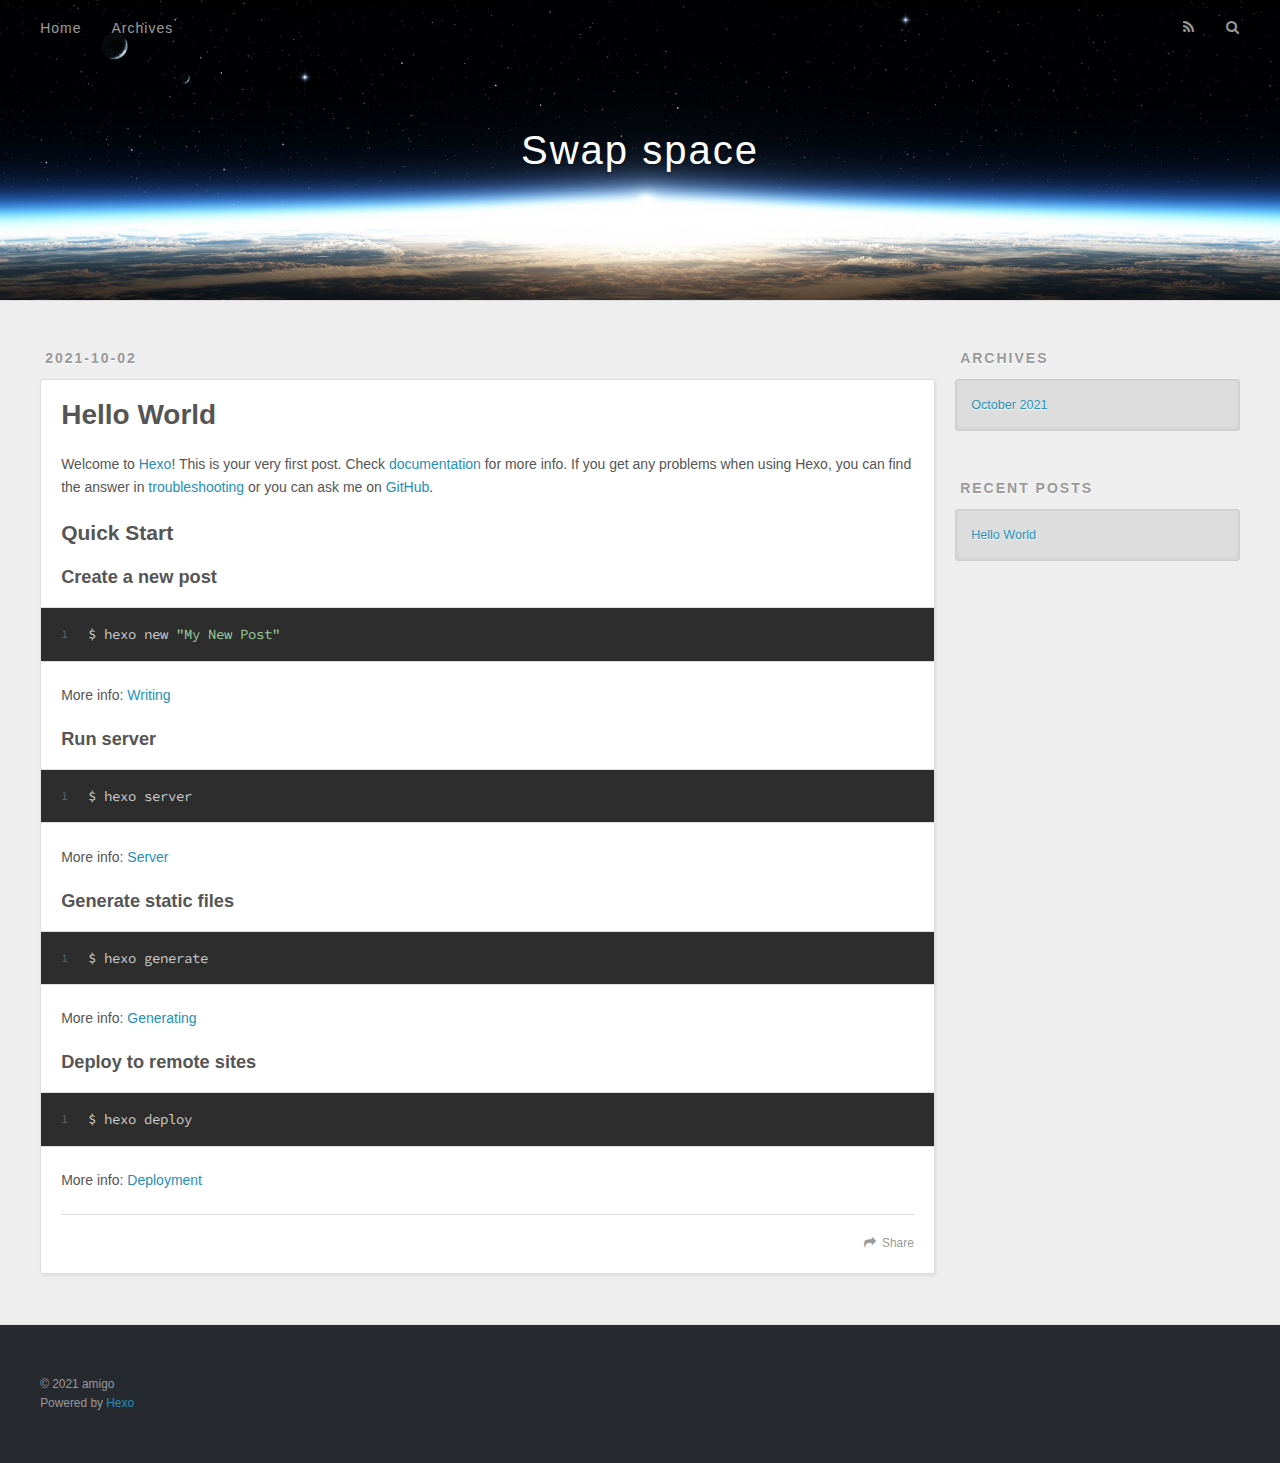
==== index.html @ b747d9bf "Site updated: 2021-10-02 09:39:29" ====
<!DOCTYPE html>
<html>
<head>
  <meta charset="utf-8">
  

  
  <title>Swap space</title>
  <meta name="viewport" content="width=device-width, initial-scale=1, maximum-scale=1">
  <meta property="og:type" content="website">
<meta property="og:title" content="Swap space">
<meta property="og:url" content="https://wewq.cc/index.html">
<meta property="og:site_name" content="Swap space">
<meta property="og:locale" content="en_US">
<meta property="article:author" content="amigo">
<meta name="twitter:card" content="summary">
  
    <link rel="alternate" href="/atom.xml" title="Swap space" type="application/atom+xml">
  
  
    <link rel="icon" href="/favicon.png">
  
  
    <link href="//fonts.googleapis.com/css?family=Source+Code+Pro" rel="stylesheet" type="text/css">
  
  
<link rel="stylesheet" href="/css/style.css">

<meta name="generator" content="Hexo 5.4.0"></head>

<body>
  <div id="container">
    <div id="wrap">
      <header id="header">
  <div id="banner"></div>
  <div id="header-outer" class="outer">
    <div id="header-title" class="inner">
      <h1 id="logo-wrap">
        <a href="/" id="logo">Swap space</a>
      </h1>
      
    </div>
    <div id="header-inner" class="inner">
      <nav id="main-nav">
        <a id="main-nav-toggle" class="nav-icon"></a>
        
          <a class="main-nav-link" href="/">Home</a>
        
          <a class="main-nav-link" href="/archives">Archives</a>
        
      </nav>
      <nav id="sub-nav">
        
          <a id="nav-rss-link" class="nav-icon" href="/atom.xml" title="RSS Feed"></a>
        
        <a id="nav-search-btn" class="nav-icon" title="Search"></a>
      </nav>
      <div id="search-form-wrap">
        <form action="//google.com/search" method="get" accept-charset="UTF-8" class="search-form"><input type="search" name="q" class="search-form-input" placeholder="Search"><button type="submit" class="search-form-submit">&#xF002;</button><input type="hidden" name="sitesearch" value="https://wewq.cc"></form>
      </div>
    </div>
  </div>
</header>
      <div class="outer">
        <section id="main">
  
    <article id="post-hello-world" class="article article-type-post" itemscope itemprop="blogPost">
  <div class="article-meta">
    <a href="/2021/10/02/hello-world/" class="article-date">
  <time datetime="2021-10-02T01:30:41.463Z" itemprop="datePublished">2021-10-02</time>
</a>
    
  </div>
  <div class="article-inner">
    
    
      <header class="article-header">
        
  
    <h1 itemprop="name">
      <a class="article-title" href="/2021/10/02/hello-world/">Hello World</a>
    </h1>
  

      </header>
    
    <div class="article-entry" itemprop="articleBody">
      
        <p>Welcome to <a target="_blank" rel="noopener" href="https://hexo.io/">Hexo</a>! This is your very first post. Check <a target="_blank" rel="noopener" href="https://hexo.io/docs/">documentation</a> for more info. If you get any problems when using Hexo, you can find the answer in <a target="_blank" rel="noopener" href="https://hexo.io/docs/troubleshooting.html">troubleshooting</a> or you can ask me on <a target="_blank" rel="noopener" href="https://github.com/hexojs/hexo/issues">GitHub</a>.</p>
<h2 id="Quick-Start"><a href="#Quick-Start" class="headerlink" title="Quick Start"></a>Quick Start</h2><h3 id="Create-a-new-post"><a href="#Create-a-new-post" class="headerlink" title="Create a new post"></a>Create a new post</h3><figure class="highlight bash"><table><tr><td class="gutter"><pre><span class="line">1</span><br></pre></td><td class="code"><pre><span class="line">$ hexo new <span class="string">&quot;My New Post&quot;</span></span><br></pre></td></tr></table></figure>

<p>More info: <a target="_blank" rel="noopener" href="https://hexo.io/docs/writing.html">Writing</a></p>
<h3 id="Run-server"><a href="#Run-server" class="headerlink" title="Run server"></a>Run server</h3><figure class="highlight bash"><table><tr><td class="gutter"><pre><span class="line">1</span><br></pre></td><td class="code"><pre><span class="line">$ hexo server</span><br></pre></td></tr></table></figure>

<p>More info: <a target="_blank" rel="noopener" href="https://hexo.io/docs/server.html">Server</a></p>
<h3 id="Generate-static-files"><a href="#Generate-static-files" class="headerlink" title="Generate static files"></a>Generate static files</h3><figure class="highlight bash"><table><tr><td class="gutter"><pre><span class="line">1</span><br></pre></td><td class="code"><pre><span class="line">$ hexo generate</span><br></pre></td></tr></table></figure>

<p>More info: <a target="_blank" rel="noopener" href="https://hexo.io/docs/generating.html">Generating</a></p>
<h3 id="Deploy-to-remote-sites"><a href="#Deploy-to-remote-sites" class="headerlink" title="Deploy to remote sites"></a>Deploy to remote sites</h3><figure class="highlight bash"><table><tr><td class="gutter"><pre><span class="line">1</span><br></pre></td><td class="code"><pre><span class="line">$ hexo deploy</span><br></pre></td></tr></table></figure>

<p>More info: <a target="_blank" rel="noopener" href="https://hexo.io/docs/one-command-deployment.html">Deployment</a></p>

      
    </div>
    <footer class="article-footer">
      <a data-url="https://wewq.cc/2021/10/02/hello-world/" data-id="cku94i8es0000okik2mog9gfg" class="article-share-link">Share</a>
      
      
    </footer>
  </div>
  
</article>


  


</section>
        
          <aside id="sidebar">
  
    

  
    

  
    
  
    
  <div class="widget-wrap">
    <h3 class="widget-title">Archives</h3>
    <div class="widget">
      <ul class="archive-list"><li class="archive-list-item"><a class="archive-list-link" href="/archives/2021/10/">October 2021</a></li></ul>
    </div>
  </div>


  
    
  <div class="widget-wrap">
    <h3 class="widget-title">Recent Posts</h3>
    <div class="widget">
      <ul>
        
          <li>
            <a href="/2021/10/02/hello-world/">Hello World</a>
          </li>
        
      </ul>
    </div>
  </div>

  
</aside>
        
      </div>
      <footer id="footer">
  
  <div class="outer">
    <div id="footer-info" class="inner">
      &copy; 2021 amigo<br>
      Powered by <a href="http://hexo.io/" target="_blank">Hexo</a>
    </div>
  </div>
</footer>
    </div>
    <nav id="mobile-nav">
  
    <a href="/" class="mobile-nav-link">Home</a>
  
    <a href="/archives" class="mobile-nav-link">Archives</a>
  
</nav>
    

<script src="//ajax.googleapis.com/ajax/libs/jquery/2.0.3/jquery.min.js"></script>


  
<link rel="stylesheet" href="/fancybox/jquery.fancybox.css">

  
<script src="/fancybox/jquery.fancybox.pack.js"></script>




<script src="/js/script.js"></script>




  </div>
</body>
</html>
---- css/style.css ----
body {
  width: 100%;
}
body:before,
body:after {
  content: "";
  display: table;
}
body:after {
  clear: both;
}
html,
body,
div,
span,
applet,
object,
iframe,
h1,
h2,
h3,
h4,
h5,
h6,
p,
blockquote,
pre,
a,
abbr,
acronym,
address,
big,
cite,
code,
del,
dfn,
em,
img,
ins,
kbd,
q,
s,
samp,
small,
strike,
strong,
sub,
sup,
tt,
var,
dl,
dt,
dd,
ol,
ul,
li,
fieldset,
form,
label,
legend,
table,
caption,
tbody,
tfoot,
thead,
tr,
th,
td {
  margin: 0;
  padding: 0;
  border: 0;
  outline: 0;
  font-weight: inherit;
  font-style: inherit;
  font-family: inherit;
  font-size: 100%;
  vertical-align: baseline;
}
body {
  line-height: 1;
  color: #000;
  background: #fff;
}
ol,
ul {
  list-style: none;
}
table {
  border-collapse: separate;
  border-spacing: 0;
  vertical-align: middle;
}
caption,
th,
td {
  text-align: left;
  font-weight: normal;
  vertical-align: middle;
}
a img {
  border: none;
}
input,
button {
  margin: 0;
  padding: 0;
}
input::-moz-focus-inner,
button::-moz-focus-inner {
  border: 0;
  padding: 0;
}
@font-face {
  font-family: FontAwesome;
  font-style: normal;
  font-weight: normal;
  src: url("fonts/fontawesome-webfont.eot?v=#4.0.3");
  src: url("fonts/fontawesome-webfont.eot?#iefix&v=#4.0.3") format("embedded-opentype"), url("fonts/fontawesome-webfont.woff?v=#4.0.3") format("woff"), url("fonts/fontawesome-webfont.ttf?v=#4.0.3") format("truetype"), url("fonts/fontawesome-webfont.svg#fontawesomeregular?v=#4.0.3") format("svg");
}
html,
body,
#container {
  height: 100%;
}
body {
  background: #eee;
  font: 14px -apple-system, BlinkMacSystemFont, "Segoe UI", "Roboto", "Oxygen", "Ubuntu", "Cantarell", "Fira Sans", "Droid Sans", "Helvetica Neue", sans-serif;
  -webkit-text-size-adjust: 100%;
}
.outer {
  max-width: 1220px;
  margin: 0 auto;
  padding: 0 20px;
}
.outer:before,
.outer:after {
  content: "";
  display: table;
}
.outer:after {
  clear: both;
}
.inner {
  display: inline;
  float: left;
  width: 98.33333333333333%;
  margin: 0 0.833333333333333%;
}
.left,
.alignleft {
  float: left;
}
.right,
.alignright {
  float: right;
}
.clear {
  clear: both;
}
#container {
  position: relative;
}
.mobile-nav-on {
  overflow: hidden;
}
#wrap {
  height: 100%;
  width: 100%;
  position: absolute;
  top: 0;
  left: 0;
  -webkit-transition: 0.2s ease-out;
  -moz-transition: 0.2s ease-out;
  -ms-transition: 0.2s ease-out;
  transition: 0.2s ease-out;
  z-index: 1;
  background: #eee;
}
.mobile-nav-on #wrap {
  left: 280px;
}
@media screen and (min-width: 768px) {
  #main {
    display: inline;
    float: left;
    width: 73.33333333333333%;
    margin: 0 0.833333333333333%;
  }
}
.article-date,
.article-category-link,
.archive-year,
.widget-title {
  text-decoration: none;
  text-transform: uppercase;
  letter-spacing: 2px;
  color: #999;
  margin-bottom: 1em;
  margin-left: 5px;
  line-height: 1em;
  text-shadow: 0 1px #fff;
  font-weight: bold;
}
.article-inner,
.archive-article-inner {
  background: #fff;
  -webkit-box-shadow: 1px 2px 3px #ddd;
  box-shadow: 1px 2px 3px #ddd;
  border: 1px solid #ddd;
  border-radius: 3px;
}
.article-entry h1,
.widget h1 {
  font-size: 2em;
}
.article-entry h2,
.widget h2 {
  font-size: 1.5em;
}
.article-entry h3,
.widget h3 {
  font-size: 1.3em;
}
.article-entry h4,
.widget h4 {
  font-size: 1.2em;
}
.article-entry h5,
.widget h5 {
  font-size: 1em;
}
.article-entry h6,
.widget h6 {
  font-size: 1em;
  color: #999;
}
.article-entry hr,
.widget hr {
  border: 1px dashed #ddd;
}
.article-entry strong,
.widget strong {
  font-weight: bold;
}
.article-entry em,
.widget em,
.article-entry cite,
.widget cite {
  font-style: italic;
}
.article-entry sup,
.widget sup,
.article-entry sub,
.widget sub {
  font-size: 0.75em;
  line-height: 0;
  position: relative;
  vertical-align: baseline;
}
.article-entry sup,
.widget sup {
  top: -0.5em;
}
.article-entry sub,
.widget sub {
  bottom: -0.2em;
}
.article-entry small,
.widget small {
  font-size: 0.85em;
}
.article-entry acronym,
.widget acronym,
.article-entry abbr,
.widget abbr {
  border-bottom: 1px dotted;
}
.article-entry ul,
.widget ul,
.article-entry ol,
.widget ol,
.article-entry dl,
.widget dl {
  margin: 0 20px;
  line-height: 1.6em;
}
.article-entry ul ul,
.widget ul ul,
.article-entry ol ul,
.widget ol ul,
.article-entry ul ol,
.widget ul ol,
.article-entry ol ol,
.widget ol ol {
  margin-top: 0;
  margin-bottom: 0;
}
.article-entry ul,
.widget ul {
  list-style: disc;
}
.article-entry ol,
.widget ol {
  list-style: decimal;
}
.article-entry dt,
.widget dt {
  font-weight: bold;
}
#header {
  height: 300px;
  position: relative;
  border-bottom: 1px solid #ddd;
}
#header:before,
#header:after {
  content: "";
  position: absolute;
  left: 0;
  right: 0;
  height: 40px;
}
#header:before {
  top: 0;
  background: -webkit-linear-gradient(rgba(0,0,0,0.2), transparent);
  background: -moz-linear-gradient(rgba(0,0,0,0.2), transparent);
  background: -ms-linear-gradient(rgba(0,0,0,0.2), transparent);
  background: linear-gradient(rgba(0,0,0,0.2), transparent);
}
#header:after {
  bottom: 0;
  background: -webkit-linear-gradient(transparent, rgba(0,0,0,0.2));
  background: -moz-linear-gradient(transparent, rgba(0,0,0,0.2));
  background: -ms-linear-gradient(transparent, rgba(0,0,0,0.2));
  background: linear-gradient(transparent, rgba(0,0,0,0.2));
}
#header-outer {
  height: 100%;
  position: relative;
}
#header-inner {
  position: relative;
  overflow: hidden;
}
#banner {
  position: absolute;
  top: 0;
  left: 0;
  width: 100%;
  height: 100%;
  background: url("images/banner.jpg") center #000;
  -webkit-background-size: cover;
  -moz-background-size: cover;
  background-size: cover;
  z-index: -1;
}
#header-title {
  text-align: center;
  height: 40px;
  position: absolute;
  top: 50%;
  left: 0;
  margin-top: -20px;
}
#logo,
#subtitle {
  text-decoration: none;
  color: #fff;
  font-weight: 300;
  text-shadow: 0 1px 4px rgba(0,0,0,0.3);
}
#logo {
  font-size: 40px;
  line-height: 40px;
  letter-spacing: 2px;
}
#subtitle {
  font-size: 16px;
  line-height: 16px;
  letter-spacing: 1px;
}
#subtitle-wrap {
  margin-top: 16px;
}
#main-nav {
  float: left;
  margin-left: -15px;
}
.nav-icon,
.main-nav-link {
  float: left;
  color: #fff;
  opacity: 0.6;
  text-decoration: none;
  text-shadow: 0 1px rgba(0,0,0,0.2);
  -webkit-transition: opacity 0.2s;
  -moz-transition: opacity 0.2s;
  -ms-transition: opacity 0.2s;
  transition: opacity 0.2s;
  display: block;
  padding: 20px 15px;
}
.nav-icon:hover,
.main-nav-link:hover {
  opacity: 1;
}
.nav-icon {
  font-family: FontAwesome;
  text-align: center;
  font-size: 14px;
  width: 14px;
  height: 14px;
  padding: 20px 15px;
  position: relative;
  cursor: pointer;
}
.main-nav-link {
  font-weight: 300;
  letter-spacing: 1px;
}
@media screen and (max-width: 479px) {
  .main-nav-link {
    display: none;
  }
}
#main-nav-toggle {
  display: none;
}
#main-nav-toggle:before {
  content: "\f0c9";
}
@media screen and (max-width: 479px) {
  #main-nav-toggle {
    display: block;
  }
}
#sub-nav {
  float: right;
  margin-right: -15px;
}
#nav-rss-link:before {
  content: "\f09e";
}
#nav-search-btn:before {
  content: "\f002";
}
#search-form-wrap {
  position: absolute;
  top: 15px;
  width: 150px;
  height: 30px;
  right: -150px;
  opacity: 0;
  -webkit-transition: 0.2s ease-out;
  -moz-transition: 0.2s ease-out;
  -ms-transition: 0.2s ease-out;
  transition: 0.2s ease-out;
}
#search-form-wrap.on {
  opacity: 1;
  right: 0;
}
@media screen and (max-width: 479px) {
  #search-form-wrap {
    width: 100%;
    right: -100%;
  }
}
.search-form {
  position: absolute;
  top: 0;
  left: 0;
  right: 0;
  background: #fff;
  padding: 5px 15px;
  border-radius: 15px;
  -webkit-box-shadow: 0 0 10px rgba(0,0,0,0.3);
  box-shadow: 0 0 10px rgba(0,0,0,0.3);
}
.search-form-input {
  border: none;
  background: none;
  color: #555;
  width: 100%;
  font: 13px -apple-system, BlinkMacSystemFont, "Segoe UI", "Roboto", "Oxygen", "Ubuntu", "Cantarell", "Fira Sans", "Droid Sans", "Helvetica Neue", sans-serif;
  outline: none;
}
.search-form-input::-webkit-search-results-decoration,
.search-form-input::-webkit-search-cancel-button {
  -webkit-appearance: none;
}
.search-form-submit {
  position: absolute;
  top: 50%;
  right: 10px;
  margin-top: -7px;
  font: 13px FontAwesome;
  border: none;
  background: none;
  color: #bbb;
  cursor: pointer;
}
.search-form-submit:hover,
.search-form-submit:focus {
  color: #777;
}
.article {
  margin: 50px 0;
}
.article-inner {
  overflow: hidden;
}
.article-meta:before,
.article-meta:after {
  content: "";
  display: table;
}
.article-meta:after {
  clear: both;
}
.article-date {
  float: left;
}
.article-category {
  float: left;
  line-height: 1em;
  color: #ccc;
  text-shadow: 0 1px #fff;
  margin-left: 8px;
}
.article-category:before {
  content: "\2022";
}
.article-category-link {
  margin: 0 12px 1em;
}
.article-header {
  padding: 20px 20px 0;
}
.article-title {
  text-decoration: none;
  font-size: 2em;
  font-weight: bold;
  color: #555;
  line-height: 1.1em;
  -webkit-transition: color 0.2s;
  -moz-transition: color 0.2s;
  -ms-transition: color 0.2s;
  transition: color 0.2s;
}
a.article-title:hover {
  color: #258fb8;
}
.article-entry {
  color: #555;
  padding: 0 20px;
}
.article-entry:before,
.article-entry:after {
  content: "";
  display: table;
}
.article-entry:after {
  clear: both;
}
.article-entry p,
.article-entry table {
  line-height: 1.6em;
  margin: 1.6em 0;
}
.article-entry h1,
.article-entry h2,
.article-entry h3,
.article-entry h4,
.article-entry h5,
.article-entry h6 {
  font-weight: bold;
}
.article-entry h1,
.article-entry h2,
.article-entry h3,
.article-entry h4,
.article-entry h5,
.article-entry h6 {
  line-height: 1.1em;
  margin: 1.1em 0;
}
.article-entry a {
  color: #258fb8;
  text-decoration: none;
}
.article-entry a:hover {
  text-decoration: underline;
}
.article-entry ul,
.article-entry ol,
.article-entry dl {
  margin-top: 1.6em;
  margin-bottom: 1.6em;
}
.article-entry img,
.article-entry video {
  max-width: 100%;
  height: auto;
  display: block;
  margin: auto;
}
.article-entry iframe {
  border: none;
}
.article-entry table {
  width: 100%;
  border-collapse: collapse;
  border-spacing: 0;
}
.article-entry th {
  font-weight: bold;
  border-bottom: 3px solid #ddd;
  padding-bottom: 0.5em;
}
.article-entry td {
  border-bottom: 1px solid #ddd;
  padding: 10px 0;
}
.article-entry blockquote {
  font-family: Georgia, "Times New Roman", serif;
  font-size: 1.4em;
  margin: 1.6em 20px;
  text-align: center;
}
.article-entry blockquote footer {
  font-size: 14px;
  margin: 1.6em 0;
  font-family: -apple-system, BlinkMacSystemFont, "Segoe UI", "Roboto", "Oxygen", "Ubuntu", "Cantarell", "Fira Sans", "Droid Sans", "Helvetica Neue", sans-serif;
}
.article-entry blockquote footer cite:before {
  content: "—";
  padding: 0 0.5em;
}
.article-entry .pullquote {
  text-align: left;
  width: 45%;
  margin: 0;
}
.article-entry .pullquote.left {
  margin-left: 0.5em;
  margin-right: 1em;
}
.article-entry .pullquote.right {
  margin-right: 0.5em;
  margin-left: 1em;
}
.article-entry .caption {
  color: #999;
  display: block;
  font-size: 0.9em;
  margin-top: 0.5em;
  position: relative;
  text-align: center;
}
.article-entry .video-container {
  position: relative;
  padding-top: 56.25%;
  height: 0;
  overflow: hidden;
}
.article-entry .video-container iframe,
.article-entry .video-container object,
.article-entry .video-container embed {
  position: absolute;
  top: 0;
  left: 0;
  width: 100%;
  height: 100%;
  margin-top: 0;
}
.article-more-link a {
  display: inline-block;
  line-height: 1em;
  padding: 6px 15px;
  border-radius: 15px;
  background: #eee;
  color: #999;
  text-shadow: 0 1px #fff;
  text-decoration: none;
}
.article-more-link a:hover {
  background: #258fb8;
  color: #fff;
  text-decoration: none;
  text-shadow: 0 1px #1e7293;
}
.article-footer {
  font-size: 0.85em;
  line-height: 1.6em;
  border-top: 1px solid #ddd;
  padding-top: 1.6em;
  margin: 0 20px 20px;
}
.article-footer:before,
.article-footer:after {
  content: "";
  display: table;
}
.article-footer:after {
  clear: both;
}
.article-footer a {
  color: #999;
  text-decoration: none;
}
.article-footer a:hover {
  color: #555;
}
.article-tag-list-item {
  float: left;
  margin-right: 10px;
}
.article-tag-list-link:before {
  content: "#";
}
.article-comment-link {
  float: right;
}
.article-comment-link:before {
  content: "\f075";
  font-family: FontAwesome;
  padding-right: 8px;
}
.article-share-link {
  cursor: pointer;
  float: right;
  margin-left: 20px;
}
.article-share-link:before {
  content: "\f064";
  font-family: FontAwesome;
  padding-right: 6px;
}
#article-nav {
  position: relative;
}
#article-nav:before,
#article-nav:after {
  content: "";
  display: table;
}
#article-nav:after {
  clear: both;
}
@media screen and (min-width: 768px) {
  #article-nav {
    margin: 50px 0;
  }
  #article-nav:before {
    width: 8px;
    height: 8px;
    position: absolute;
    top: 50%;
    left: 50%;
    margin-top: -4px;
    margin-left: -4px;
    content: "";
    border-radius: 50%;
    background: #ddd;
    -webkit-box-shadow: 0 1px 2px #fff;
    box-shadow: 0 1px 2px #fff;
  }
}
.article-nav-link-wrap {
  text-decoration: none;
  text-shadow: 0 1px #fff;
  color: #999;
  -webkit-box-sizing: border-box;
  -moz-box-sizing: border-box;
  box-sizing: border-box;
  margin-top: 50px;
  text-align: center;
  display: block;
}
.article-nav-link-wrap:hover {
  color: #555;
}
@media screen and (min-width: 768px) {
  .article-nav-link-wrap {
    width: 50%;
    margin-top: 0;
  }
}
@media screen and (min-width: 768px) {
  #article-nav-newer {
    float: left;
    text-align: right;
    padding-right: 20px;
  }
}
@media screen and (min-width: 768px) {
  #article-nav-older {
    float: right;
    text-align: left;
    padding-left: 20px;
  }
}
.article-nav-caption {
  text-transform: uppercase;
  letter-spacing: 2px;
  color: #ddd;
  line-height: 1em;
  font-weight: bold;
}
#article-nav-newer .article-nav-caption {
  margin-right: -2px;
}
.article-nav-title {
  font-size: 0.85em;
  line-height: 1.6em;
  margin-top: 0.5em;
}
.article-share-box {
  position: absolute;
  display: none;
  background: #fff;
  -webkit-box-shadow: 1px 2px 10px rgba(0,0,0,0.2);
  box-shadow: 1px 2px 10px rgba(0,0,0,0.2);
  border-radius: 3px;
  margin-left: -145px;
  overflow: hidden;
  z-index: 1;
}
.article-share-box.on {
  display: block;
}
.article-share-input {
  width: 100%;
  background: none;
  -webkit-box-sizing: border-box;
  -moz-box-sizing: border-box;
  box-sizing: border-box;
  font: 14px -apple-system, BlinkMacSystemFont, "Segoe UI", "Roboto", "Oxygen", "Ubuntu", "Cantarell", "Fira Sans", "Droid Sans", "Helvetica Neue", sans-serif;
  padding: 0 15px;
  color: #555;
  outline: none;
  border: 1px solid #ddd;
  border-radius: 3px 3px 0 0;
  height: 36px;
  line-height: 36px;
}
.article-share-links {
  background: #eee;
}
.article-share-links:before,
.article-share-links:after {
  content: "";
  display: table;
}
.article-share-links:after {
  clear: both;
}
.article-share-twitter,
.article-share-facebook,
.article-share-pinterest,
.article-share-google {
  width: 50px;
  height: 36px;
  display: block;
  float: left;
  position: relative;
  color: #999;
  text-shadow: 0 1px #fff;
}
.article-share-twitter:before,
.article-share-facebook:before,
.article-share-pinterest:before,
.article-share-google:before {
  font-size: 20px;
  font-family: FontAwesome;
  width: 20px;
  height: 20px;
  position: absolute;
  top: 50%;
  left: 50%;
  margin-top: -10px;
  margin-left: -10px;
  text-align: center;
}
.article-share-twitter:hover,
.article-share-facebook:hover,
.article-share-pinterest:hover,
.article-share-google:hover {
  color: #fff;
}
.article-share-twitter:before {
  content: "\f099";
}
.article-share-twitter:hover {
  background: #00aced;
  text-shadow: 0 1px #008abe;
}
.article-share-facebook:before {
  content: "\f09a";
}
.article-share-facebook:hover {
  background: #3b5998;
  text-shadow: 0 1px #2f477a;
}
.article-share-pinterest:before {
  content: "\f0d2";
}
.article-share-pinterest:hover {
  background: #cb2027;
  text-shadow: 0 1px #a21a1f;
}
.article-share-google:before {
  content: "\f0d5";
}
.article-share-google:hover {
  background: #dd4b39;
  text-shadow: 0 1px #be3221;
}
.article-gallery {
  background: #000;
  position: relative;
}
.article-gallery-photos {
  position: relative;
  overflow: hidden;
}
.article-gallery-img {
  display: none;
  max-width: 100%;
}
.article-gallery-img:first-child {
  display: block;
}
.article-gallery-img.loaded {
  position: absolute;
  display: block;
}
.article-gallery-img img {
  display: block;
  max-width: 100%;
  margin: 0 auto;
}
#comments {
  background: #fff;
  -webkit-box-shadow: 1px 2px 3px #ddd;
  box-shadow: 1px 2px 3px #ddd;
  padding: 20px;
  border: 1px solid #ddd;
  border-radius: 3px;
  margin: 50px 0;
}
#comments a {
  color: #258fb8;
}
.archives-wrap {
  margin: 50px 0;
}
.archives:before,
.archives:after {
  content: "";
  display: table;
}
.archives:after {
  clear: both;
}
.archive-year-wrap {
  margin-bottom: 1em;
}
.archives {
  -webkit-column-gap: 10px;
  -moz-column-gap: 10px;
  column-gap: 10px;
}
@media screen and (min-width: 480px) and (max-width: 767px) {
  .archives {
    -webkit-column-count: 2;
    -moz-column-count: 2;
    column-count: 2;
  }
}
@media screen and (min-width: 768px) {
  .archives {
    -webkit-column-count: 3;
    -moz-column-count: 3;
    column-count: 3;
  }
}
.archive-article {
  -webkit-column-break-inside: avoid;
  page-break-inside: avoid;
  overflow: hidden;
  break-inside: avoid-column;
}
.archive-article-inner {
  padding: 10px;
  margin-bottom: 15px;
}
.archive-article-title {
  text-decoration: none;
  font-weight: bold;
  color: #555;
  -webkit-transition: color 0.2s;
  -moz-transition: color 0.2s;
  -ms-transition: color 0.2s;
  transition: color 0.2s;
  line-height: 1.6em;
}
.archive-article-title:hover {
  color: #258fb8;
}
.archive-article-footer {
  margin-top: 1em;
}
.archive-article-date {
  color: #999;
  text-decoration: none;
  font-size: 0.85em;
  line-height: 1em;
  margin-bottom: 0.5em;
  display: block;
}
#page-nav {
  margin: 50px auto;
  background: #fff;
  -webkit-box-shadow: 1px 2px 3px #ddd;
  box-shadow: 1px 2px 3px #ddd;
  border: 1px solid #ddd;
  border-radius: 3px;
  text-align: center;
  color: #999;
  overflow: hidden;
}
#page-nav:before,
#page-nav:after {
  content: "";
  display: table;
}
#page-nav:after {
  clear: both;
}
#page-nav a,
#page-nav span {
  padding: 10px 20px;
  line-height: 1;
  height: 2ex;
}
#page-nav a {
  color: #999;
  text-decoration: none;
}
#page-nav a:hover {
  background: #999;
  color: #fff;
}
#page-nav .prev {
  float: left;
}
#page-nav .next {
  float: right;
}
#page-nav .page-number {
  display: inline-block;
}
@media screen and (max-width: 479px) {
  #page-nav .page-number {
    display: none;
  }
}
#page-nav .current {
  color: #555;
  font-weight: bold;
}
#page-nav .space {
  color: #ddd;
}
#footer {
  background: #262a30;
  padding: 50px 0;
  border-top: 1px solid #ddd;
  color: #999;
}
#footer a {
  color: #258fb8;
  text-decoration: none;
}
#footer a:hover {
  text-decoration: underline;
}
#footer-info {
  line-height: 1.6em;
  font-size: 0.85em;
}
.article-entry pre,
.article-entry .highlight {
  background: #2d2d2d;
  margin: 0 -20px;
  padding: 15px 20px;
  border-style: solid;
  border-color: #ddd;
  border-width: 1px 0;
  overflow: auto;
  color: #ccc;
  line-height: 22.400000000000002px;
}
.article-entry .highlight .gutter pre,
.article-entry .gist .gist-file .gist-data .line-numbers {
  color: #666;
  font-size: 0.85em;
}
.article-entry pre,
.article-entry code {
  font-family: "Source Code Pro", Consolas, Monaco, Menlo, Consolas, monospace;
}
.article-entry code {
  background: #eee;
  text-shadow: 0 1px #fff;
  padding: 0 0.3em;
}
.article-entry pre code {
  background: none;
  text-shadow: none;
  padding: 0;
}
.article-entry .highlight pre {
  border: none;
  margin: 0;
  padding: 0;
}
.article-entry .highlight table {
  margin: 0;
  width: auto;
}
.article-entry .highlight td {
  border: none;
  padding: 0;
}
.article-entry .highlight figcaption {
  font-size: 0.85em;
  color: #999;
  line-height: 1em;
  margin-bottom: 1em;
}
.article-entry .highlight figcaption:before,
.article-entry .highlight figcaption:after {
  content: "";
  display: table;
}
.article-entry .highlight figcaption:after {
  clear: both;
}
.article-entry .highlight figcaption a {
  float: right;
}
.article-entry .highlight .gutter pre {
  text-align: right;
  padding-right: 20px;
}
.article-entry .highlight .line {
  height: 22.400000000000002px;
}
.article-entry .highlight .line.marked {
  background: #515151;
}
.article-entry .gist {
  margin: 0 -20px;
  border-style: solid;
  border-color: #ddd;
  border-width: 1px 0;
  background: #2d2d2d;
  padding: 15px 20px 15px 0;
}
.article-entry .gist .gist-file {
  border: none;
  font-family: "Source Code Pro", Consolas, Monaco, Menlo, Consolas, monospace;
  margin: 0;
}
.article-entry .gist .gist-file .gist-data {
  background: none;
  border: none;
}
.article-entry .gist .gist-file .gist-data .line-numbers {
  background: none;
  border: none;
  padding: 0 20px 0 0;
}
.article-entry .gist .gist-file .gist-data .line-data {
  padding: 0 !important;
}
.article-entry .gist .gist-file .highlight {
  margin: 0;
  padding: 0;
  border: none;
}
.article-entry .gist .gist-file .gist-meta {
  background: #2d2d2d;
  color: #999;
  font: 0.85em -apple-system, BlinkMacSystemFont, "Segoe UI", "Roboto", "Oxygen", "Ubuntu", "Cantarell", "Fira Sans", "Droid Sans", "Helvetica Neue", sans-serif;
  text-shadow: 0 0;
  padding: 0;
  margin-top: 1em;
  margin-left: 20px;
}
.article-entry .gist .gist-file .gist-meta a {
  color: #258fb8;
  font-weight: normal;
}
.article-entry .gist .gist-file .gist-meta a:hover {
  text-decoration: underline;
}
pre .comment,
pre .title {
  color: #999;
}
pre .variable,
pre .attribute,
pre .tag,
pre .regexp,
pre .ruby .constant,
pre .xml .tag .title,
pre .xml .pi,
pre .xml .doctype,
pre .html .doctype,
pre .css .id,
pre .css .class,
pre .css .pseudo {
  color: #f2777a;
}
pre .number,
pre .preprocessor,
pre .built_in,
pre .literal,
pre .params,
pre .constant {
  color: #f99157;
}
pre .class,
pre .ruby .class .title,
pre .css .rules .attribute {
  color: #9c9;
}
pre .string,
pre .value,
pre .inheritance,
pre .header,
pre .ruby .symbol,
pre .xml .cdata {
  color: #9c9;
}
pre .css .hexcolor {
  color: #6cc;
}
pre .function,
pre .python .decorator,
pre .python .title,
pre .ruby .function .title,
pre .ruby .title .keyword,
pre .perl .sub,
pre .javascript .title,
pre .coffeescript .title {
  color: #69c;
}
pre .keyword,
pre .javascript .function {
  color: #c9c;
}
@media screen and (max-width: 479px) {
  #mobile-nav {
    position: absolute;
    top: 0;
    left: 0;
    width: 280px;
    height: 100%;
    background: #191919;
    border-right: 1px solid #fff;
  }
}
@media screen and (max-width: 479px) {
  .mobile-nav-link {
    display: block;
    color: #999;
    text-decoration: none;
    padding: 15px 20px;
    font-weight: bold;
  }
  .mobile-nav-link:hover {
    color: #fff;
  }
}
@media screen and (min-width: 768px) {
  #sidebar {
    display: inline;
    float: left;
    width: 23.333333333333332%;
    margin: 0 0.833333333333333%;
  }
}
.widget-wrap {
  margin: 50px 0;
}
.widget {
  color: #777;
  text-shadow: 0 1px #fff;
  background: #ddd;
  -webkit-box-shadow: 0 -1px 4px #ccc inset;
  box-shadow: 0 -1px 4px #ccc inset;
  border: 1px solid #ccc;
  padding: 15px;
  border-radius: 3px;
}
.widget a {
  color: #258fb8;
  text-decoration: none;
}
.widget a:hover {
  text-decoration: underline;
}
.widget ul ul,
.widget ol ul,
.widget dl ul,
.widget ul ol,
.widget ol ol,
.widget dl ol,
.widget ul dl,
.widget ol dl,
.widget dl dl {
  margin-left: 15px;
  list-style: disc;
}
.widget {
  line-height: 1.6em;
  word-wrap: break-word;
  font-size: 0.9em;
}
.widget ul,
.widget ol {
  list-style: none;
  margin: 0;
}
.widget ul ul,
.widget ol ul,
.widget ul ol,
.widget ol ol {
  margin: 0 20px;
}
.widget ul ul,
.widget ol ul {
  list-style: disc;
}
.widget ul ol,
.widget ol ol {
  list-style: decimal;
}
.category-list-count,
.tag-list-count,
.archive-list-count {
  padding-left: 5px;
  color: #999;
  font-size: 0.85em;
}
.category-list-count:before,
.tag-list-count:before,
.archive-list-count:before {
  content: "(";
}
.category-list-count:after,
.tag-list-count:after,
.archive-list-count:after {
  content: ")";
}
.tagcloud a {
  margin-right: 5px;
  display: inline-block;
}
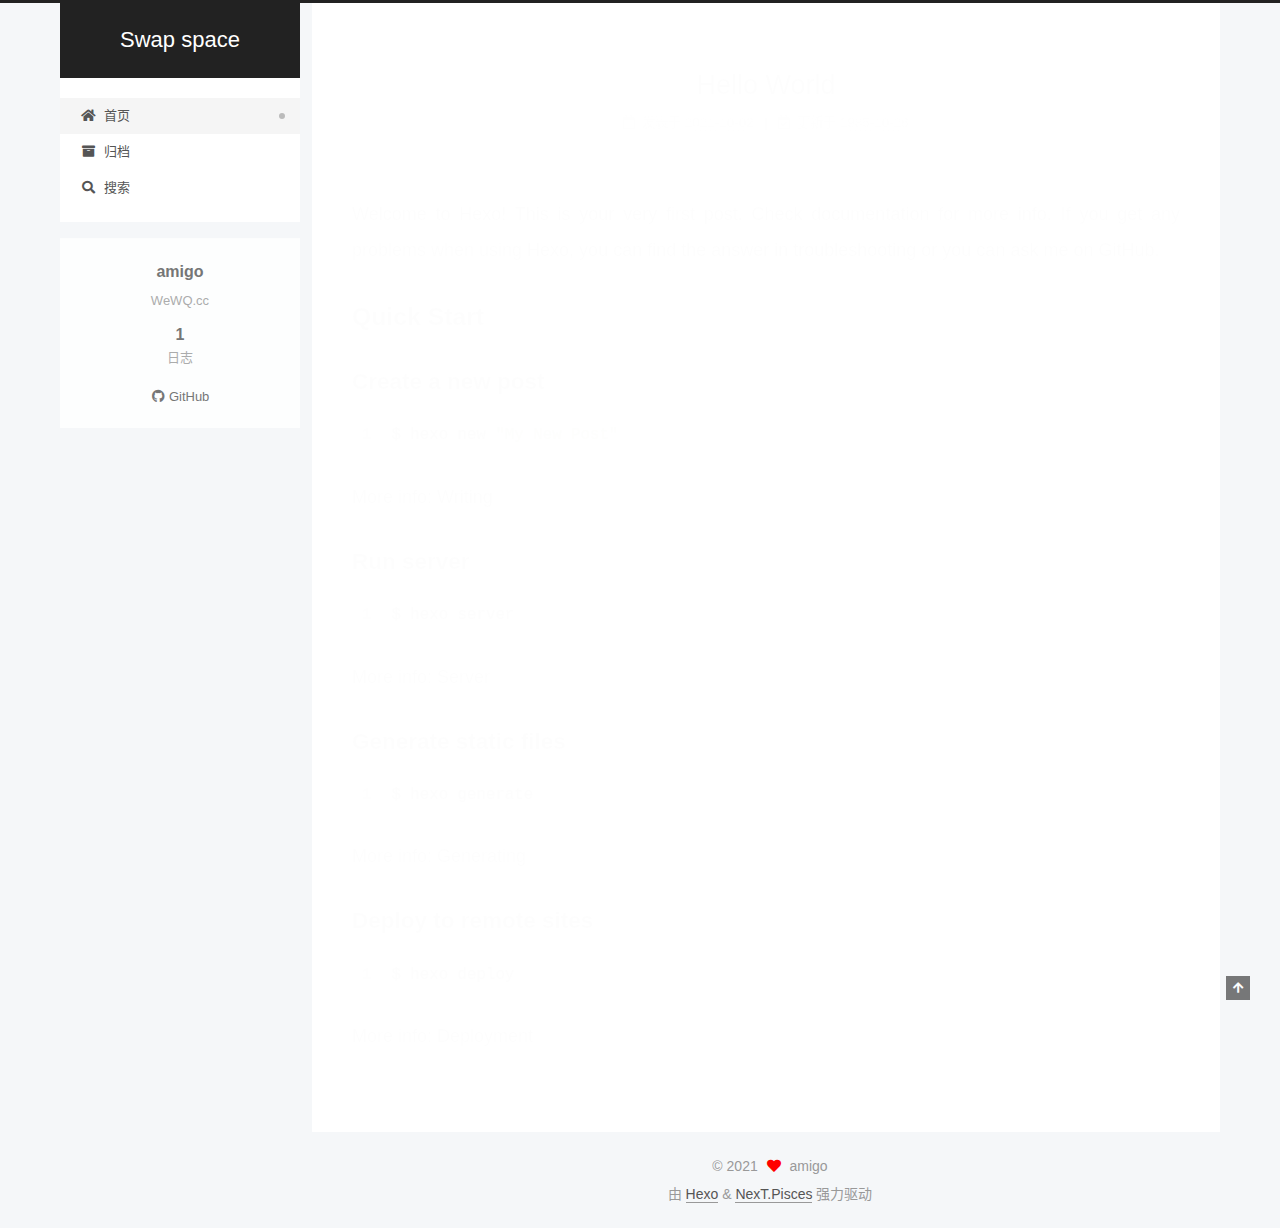
==== commit 3f38afda: "Site updated: 2021-10-03 05:05:12" ====
--- a/index.html
+++ b/index.html
@@ -1,196 +1,416 @@
 <!DOCTYPE html>
-<html>
+<html lang="zh-CN">
 <head>
-  <meta charset="utf-8">
-  
-
-  
-  <title>Swap space</title>
-  <meta name="viewport" content="width=device-width, initial-scale=1, maximum-scale=1">
-  <meta property="og:type" content="website">
+  <meta charset="UTF-8">
+<meta name="viewport" content="width=device-width, initial-scale=1, maximum-scale=2">
+<meta name="theme-color" content="#222">
+<meta name="generator" content="Hexo 5.4.0">
+  <link rel="apple-touch-icon" sizes="180x180" href="/images/apple-touch-icon-next.png">
+  <link rel="icon" type="image/png" sizes="32x32" href="/images/favicon-32x32-next.png">
+  <link rel="icon" type="image/png" sizes="16x16" href="/images/favicon-16x16-next.png">
+  <link rel="mask-icon" href="/images/logo.svg" color="#222">
+
+<link rel="stylesheet" href="/css/main.css">
+
+
+<link rel="stylesheet" href="/lib/font-awesome/css/all.min.css">
+
+<script id="hexo-configurations">
+    var NexT = window.NexT || {};
+    var CONFIG = {"hostname":"wewq.cc","root":"/","scheme":"Pisces","version":"7.8.0","exturl":false,"sidebar":{"position":"left","display":"post","padding":18,"offset":12,"onmobile":false},"copycode":{"enable":false,"show_result":false,"style":null},"back2top":{"enable":true,"sidebar":false,"scrollpercent":false},"bookmark":{"enable":false,"color":"#222","save":"auto"},"fancybox":false,"mediumzoom":false,"lazyload":false,"pangu":false,"comments":{"style":"tabs","active":null,"storage":true,"lazyload":false,"nav":null},"algolia":{"hits":{"per_page":10},"labels":{"input_placeholder":"Search for Posts","hits_empty":"We didn't find any results for the search: ${query}","hits_stats":"${hits} results found in ${time} ms"}},"localsearch":{"enable":true,"trigger":"auto","top_n_per_article":1,"unescape":false,"preload":false},"motion":{"enable":true,"async":false,"transition":{"post_block":"fadeIn","post_header":"slideDownIn","post_body":"slideDownIn","coll_header":"slideLeftIn","sidebar":"slideUpIn"}},"path":"search.xml"};
+  </script>
+
+  <meta name="description" content="WeWQ.cc">
+<meta property="og:type" content="website">
 <meta property="og:title" content="Swap space">
 <meta property="og:url" content="https://wewq.cc/index.html">
 <meta property="og:site_name" content="Swap space">
-<meta property="og:locale" content="en_US">
+<meta property="og:description" content="WeWQ.cc">
+<meta property="og:locale" content="zh_CN">
 <meta property="article:author" content="amigo">
 <meta name="twitter:card" content="summary">
-  
-    <link rel="alternate" href="/atom.xml" title="Swap space" type="application/atom+xml">
-  
-  
-    <link rel="icon" href="/favicon.png">
-  
-  
-    <link href="//fonts.googleapis.com/css?family=Source+Code+Pro" rel="stylesheet" type="text/css">
-  
-  
-<link rel="stylesheet" href="/css/style.css">
-
-<meta name="generator" content="Hexo 5.4.0"></head>
-
-<body>
-  <div id="container">
-    <div id="wrap">
-      <header id="header">
-  <div id="banner"></div>
-  <div id="header-outer" class="outer">
-    <div id="header-title" class="inner">
-      <h1 id="logo-wrap">
-        <a href="/" id="logo">Swap space</a>
-      </h1>
+
+<link rel="canonical" href="https://wewq.cc/">
+
+
+<script id="page-configurations">
+  // https://hexo.io/docs/variables.html
+  CONFIG.page = {
+    sidebar: "",
+    isHome : true,
+    isPost : false,
+    lang   : 'zh-CN'
+  };
+</script>
+
+  <title>Swap space</title>
+  
+
+
+
+
+
+
+  <noscript>
+  <style>
+  .use-motion .brand,
+  .use-motion .menu-item,
+  .sidebar-inner,
+  .use-motion .post-block,
+  .use-motion .pagination,
+  .use-motion .comments,
+  .use-motion .post-header,
+  .use-motion .post-body,
+  .use-motion .collection-header { opacity: initial; }
+
+  .use-motion .site-title,
+  .use-motion .site-subtitle {
+    opacity: initial;
+    top: initial;
+  }
+
+  .use-motion .logo-line-before i { left: initial; }
+  .use-motion .logo-line-after i { right: initial; }
+  </style>
+</noscript>
+
+</head>
+
+<body itemscope itemtype="http://schema.org/WebPage">
+  <div class="container use-motion">
+    <div class="headband"></div>
+
+    <header class="header" itemscope itemtype="http://schema.org/WPHeader">
+      <div class="header-inner"><div class="site-brand-container">
+  <div class="site-nav-toggle">
+    <div class="toggle" aria-label="切换导航栏">
+      <span class="toggle-line toggle-line-first"></span>
+      <span class="toggle-line toggle-line-middle"></span>
+      <span class="toggle-line toggle-line-last"></span>
+    </div>
+  </div>
+
+  <div class="site-meta">
+
+    <a href="/" class="brand" rel="start">
+      <span class="logo-line-before"><i></i></span>
+      <h1 class="site-title">Swap space</h1>
+      <span class="logo-line-after"><i></i></span>
+    </a>
+  </div>
+
+  <div class="site-nav-right">
+    <div class="toggle popup-trigger">
+        <i class="fa fa-search fa-fw fa-lg"></i>
+    </div>
+  </div>
+</div>
+
+
+
+
+<nav class="site-nav">
+  <ul id="menu" class="main-menu menu">
+        <li class="menu-item menu-item-home">
+
+    <a href="/" rel="section"><i class="fa fa-home fa-fw"></i>首页</a>
+
+  </li>
+        <li class="menu-item menu-item-archives">
+
+    <a href="/archives/" rel="section"><i class="fa fa-archive fa-fw"></i>归档</a>
+
+  </li>
+      <li class="menu-item menu-item-search">
+        <a role="button" class="popup-trigger"><i class="fa fa-search fa-fw"></i>搜索
+        </a>
+      </li>
+  </ul>
+</nav>
+
+
+
+  <div class="search-pop-overlay">
+    <div class="popup search-popup">
+        <div class="search-header">
+  <span class="search-icon">
+    <i class="fa fa-search"></i>
+  </span>
+  <div class="search-input-container">
+    <input autocomplete="off" autocapitalize="off"
+           placeholder="搜索..." spellcheck="false"
+           type="search" class="search-input">
+  </div>
+  <span class="popup-btn-close">
+    <i class="fa fa-times-circle"></i>
+  </span>
+</div>
+<div id="search-result">
+  <div id="no-result">
+    <i class="fa fa-spinner fa-pulse fa-5x fa-fw"></i>
+  </div>
+</div>
+
+    </div>
+  </div>
+
+</div>
+    </header>
+
+    
+  <div class="back-to-top">
+    <i class="fa fa-arrow-up"></i>
+    <span>0%</span>
+  </div>
+
+
+    <main class="main">
+      <div class="main-inner">
+        <div class="content-wrap">
+          
+
+          <div class="content index posts-expand">
+            
+      
+  
+  
+  <article itemscope itemtype="http://schema.org/Article" class="post-block" lang="zh-CN">
+    <link itemprop="mainEntityOfPage" href="https://wewq.cc/2021/10/02/hello-world/">
+
+    <span hidden itemprop="author" itemscope itemtype="http://schema.org/Person">
+      <meta itemprop="image" content="/images/avatar.gif">
+      <meta itemprop="name" content="amigo">
+      <meta itemprop="description" content="WeWQ.cc">
+    </span>
+
+    <span hidden itemprop="publisher" itemscope itemtype="http://schema.org/Organization">
+      <meta itemprop="name" content="Swap space">
+    </span>
+      <header class="post-header">
+        <h2 class="post-title" itemprop="name headline">
+          
+            <a href="/2021/10/02/hello-world/" class="post-title-link" itemprop="url">Hello World</a>
+        </h2>
+
+        <div class="post-meta">
+            <span class="post-meta-item">
+              <span class="post-meta-item-icon">
+                <i class="far fa-calendar"></i>
+              </span>
+              <span class="post-meta-item-text">发表于</span>
+
+              <time title="创建时间：2021-10-02 09:30:41" itemprop="dateCreated datePublished" datetime="2021-10-02T09:30:41+08:00">2021-10-02</time>
+            </span>
+              <span class="post-meta-item">
+                <span class="post-meta-item-icon">
+                  <i class="far fa-calendar-check"></i>
+                </span>
+                <span class="post-meta-item-text">更新于</span>
+                <time title="修改时间：1985-10-26 16:15:00" itemprop="dateModified" datetime="1985-10-26T16:15:00+08:00">1985-10-26</time>
+              </span>
+
+          
+
+        </div>
+      </header>
+
+    
+    
+    
+    <div class="post-body" itemprop="articleBody">
+
+      
+          <p>Welcome to <a target="_blank" rel="noopener" href="https://hexo.io/">Hexo</a>! This is your very first post. Check <a target="_blank" rel="noopener" href="https://hexo.io/docs/">documentation</a> for more info. If you get any problems when using Hexo, you can find the answer in <a target="_blank" rel="noopener" href="https://hexo.io/docs/troubleshooting.html">troubleshooting</a> or you can ask me on <a target="_blank" rel="noopener" href="https://github.com/hexojs/hexo/issues">GitHub</a>.</p>
+<h2 id="Quick-Start"><a href="#Quick-Start" class="headerlink" title="Quick Start"></a>Quick Start</h2><h3 id="Create-a-new-post"><a href="#Create-a-new-post" class="headerlink" title="Create a new post"></a>Create a new post</h3><figure class="highlight bash"><table><tr><td class="gutter"><pre><span class="line">1</span><br></pre></td><td class="code"><pre><span class="line">$ hexo new <span class="string">&quot;My New Post&quot;</span></span><br></pre></td></tr></table></figure>
+
+<p>More info: <a target="_blank" rel="noopener" href="https://hexo.io/docs/writing.html">Writing</a></p>
+<h3 id="Run-server"><a href="#Run-server" class="headerlink" title="Run server"></a>Run server</h3><figure class="highlight bash"><table><tr><td class="gutter"><pre><span class="line">1</span><br></pre></td><td class="code"><pre><span class="line">$ hexo server</span><br></pre></td></tr></table></figure>
+
+<p>More info: <a target="_blank" rel="noopener" href="https://hexo.io/docs/server.html">Server</a></p>
+<h3 id="Generate-static-files"><a href="#Generate-static-files" class="headerlink" title="Generate static files"></a>Generate static files</h3><figure class="highlight bash"><table><tr><td class="gutter"><pre><span class="line">1</span><br></pre></td><td class="code"><pre><span class="line">$ hexo generate</span><br></pre></td></tr></table></figure>
+
+<p>More info: <a target="_blank" rel="noopener" href="https://hexo.io/docs/generating.html">Generating</a></p>
+<h3 id="Deploy-to-remote-sites"><a href="#Deploy-to-remote-sites" class="headerlink" title="Deploy to remote sites"></a>Deploy to remote sites</h3><figure class="highlight bash"><table><tr><td class="gutter"><pre><span class="line">1</span><br></pre></td><td class="code"><pre><span class="line">$ hexo deploy</span><br></pre></td></tr></table></figure>
+
+<p>More info: <a target="_blank" rel="noopener" href="https://hexo.io/docs/one-command-deployment.html">Deployment</a></p>
+
       
     </div>
-    <div id="header-inner" class="inner">
-      <nav id="main-nav">
-        <a id="main-nav-toggle" class="nav-icon"></a>
+
+    
+    
+    
+      <footer class="post-footer">
+        <div class="post-eof"></div>
+      </footer>
+  </article>
+  
+  
+  
+
+
+  
+
+
+
+          </div>
+          
+
+<script>
+  window.addEventListener('tabs:register', () => {
+    let { activeClass } = CONFIG.comments;
+    if (CONFIG.comments.storage) {
+      activeClass = localStorage.getItem('comments_active') || activeClass;
+    }
+    if (activeClass) {
+      let activeTab = document.querySelector(`a[href="#comment-${activeClass}"]`);
+      if (activeTab) {
+        activeTab.click();
+      }
+    }
+  });
+  if (CONFIG.comments.storage) {
+    window.addEventListener('tabs:click', event => {
+      if (!event.target.matches('.tabs-comment .tab-content .tab-pane')) return;
+      let commentClass = event.target.classList[1];
+      localStorage.setItem('comments_active', commentClass);
+    });
+  }
+</script>
+
+        </div>
+          
+  
+  <div class="toggle sidebar-toggle">
+    <span class="toggle-line toggle-line-first"></span>
+    <span class="toggle-line toggle-line-middle"></span>
+    <span class="toggle-line toggle-line-last"></span>
+  </div>
+
+  <aside class="sidebar">
+    <div class="sidebar-inner">
+
+      <ul class="sidebar-nav motion-element">
+        <li class="sidebar-nav-toc">
+          文章目录
+        </li>
+        <li class="sidebar-nav-overview">
+          站点概览
+        </li>
+      </ul>
+
+      <!--noindex-->
+      <div class="post-toc-wrap sidebar-panel">
+      </div>
+      <!--/noindex-->
+
+      <div class="site-overview-wrap sidebar-panel">
+        <div class="site-author motion-element" itemprop="author" itemscope itemtype="http://schema.org/Person">
+  <p class="site-author-name" itemprop="name">amigo</p>
+  <div class="site-description" itemprop="description">WeWQ.cc</div>
+</div>
+<div class="site-state-wrap motion-element">
+  <nav class="site-state">
+      <div class="site-state-item site-state-posts">
+          <a href="/archives/">
         
-          <a class="main-nav-link" href="/">Home</a>
+          <span class="site-state-item-count">1</span>
+          <span class="site-state-item-name">日志</span>
+        </a>
+      </div>
+  </nav>
+</div>
+  <div class="links-of-author motion-element">
+      <span class="links-of-author-item">
+        <a href="https://github.com/little-creeper" title="GitHub → https:&#x2F;&#x2F;github.com&#x2F;little-creeper" rel="noopener" target="_blank"><i class="fab fa-github fa-fw"></i>GitHub</a>
+      </span>
+  </div>
+
+
+
+      </div>
+
+    </div>
+  </aside>
+  <div id="sidebar-dimmer"></div>
+
+
+      </div>
+    </main>
+
+    <footer class="footer">
+      <div class="footer-inner">
         
-          <a class="main-nav-link" href="/archives">Archives</a>
+
         
-      </nav>
-      <nav id="sub-nav">
+
+<div class="copyright">
+  
+  &copy; 
+  <span itemprop="copyrightYear">2021</span>
+  <span class="with-love">
+    <i class="fa fa-heart"></i>
+  </span>
+  <span class="author" itemprop="copyrightHolder">amigo</span>
+</div>
+  <div class="powered-by">由 <a href="https://hexo.io/" class="theme-link" rel="noopener" target="_blank">Hexo</a> & <a href="https://pisces.theme-next.org/" class="theme-link" rel="noopener" target="_blank">NexT.Pisces</a> 强力驱动
+  </div>
+
         
-          <a id="nav-rss-link" class="nav-icon" href="/atom.xml" title="RSS Feed"></a>
-        
-        <a id="nav-search-btn" class="nav-icon" title="Search"></a>
-      </nav>
-      <div id="search-form-wrap">
-        <form action="//google.com/search" method="get" accept-charset="UTF-8" class="search-form"><input type="search" name="q" class="search-form-input" placeholder="Search"><button type="submit" class="search-form-submit">&#xF002;</button><input type="hidden" name="sitesearch" value="https://wewq.cc"></form>
+
+
+
+
+
+
+
+
       </div>
-    </div>
-  </div>
-</header>
-      <div class="outer">
-        <section id="main">
-  
-    <article id="post-hello-world" class="article article-type-post" itemscope itemprop="blogPost">
-  <div class="article-meta">
-    <a href="/2021/10/02/hello-world/" class="article-date">
-  <time datetime="2021-10-02T01:30:41.463Z" itemprop="datePublished">2021-10-02</time>
-</a>
-    
-  </div>
-  <div class="article-inner">
-    
-    
-      <header class="article-header">
-        
-  
-    <h1 itemprop="name">
-      <a class="article-title" href="/2021/10/02/hello-world/">Hello World</a>
-    </h1>
-  
-
-      </header>
-    
-    <div class="article-entry" itemprop="articleBody">
-      
-        <p>Welcome to <a target="_blank" rel="noopener" href="https://hexo.io/">Hexo</a>! This is your very first post. Check <a target="_blank" rel="noopener" href="https://hexo.io/docs/">documentation</a> for more info. If you get any problems when using Hexo, you can find the answer in <a target="_blank" rel="noopener" href="https://hexo.io/docs/troubleshooting.html">troubleshooting</a> or you can ask me on <a target="_blank" rel="noopener" href="https://github.com/hexojs/hexo/issues">GitHub</a>.</p>
-<h2 id="Quick-Start"><a href="#Quick-Start" class="headerlink" title="Quick Start"></a>Quick Start</h2><h3 id="Create-a-new-post"><a href="#Create-a-new-post" class="headerlink" title="Create a new post"></a>Create a new post</h3><figure class="highlight bash"><table><tr><td class="gutter"><pre><span class="line">1</span><br></pre></td><td class="code"><pre><span class="line">$ hexo new <span class="string">&quot;My New Post&quot;</span></span><br></pre></td></tr></table></figure>
-
-<p>More info: <a target="_blank" rel="noopener" href="https://hexo.io/docs/writing.html">Writing</a></p>
-<h3 id="Run-server"><a href="#Run-server" class="headerlink" title="Run server"></a>Run server</h3><figure class="highlight bash"><table><tr><td class="gutter"><pre><span class="line">1</span><br></pre></td><td class="code"><pre><span class="line">$ hexo server</span><br></pre></td></tr></table></figure>
-
-<p>More info: <a target="_blank" rel="noopener" href="https://hexo.io/docs/server.html">Server</a></p>
-<h3 id="Generate-static-files"><a href="#Generate-static-files" class="headerlink" title="Generate static files"></a>Generate static files</h3><figure class="highlight bash"><table><tr><td class="gutter"><pre><span class="line">1</span><br></pre></td><td class="code"><pre><span class="line">$ hexo generate</span><br></pre></td></tr></table></figure>
-
-<p>More info: <a target="_blank" rel="noopener" href="https://hexo.io/docs/generating.html">Generating</a></p>
-<h3 id="Deploy-to-remote-sites"><a href="#Deploy-to-remote-sites" class="headerlink" title="Deploy to remote sites"></a>Deploy to remote sites</h3><figure class="highlight bash"><table><tr><td class="gutter"><pre><span class="line">1</span><br></pre></td><td class="code"><pre><span class="line">$ hexo deploy</span><br></pre></td></tr></table></figure>
-
-<p>More info: <a target="_blank" rel="noopener" href="https://hexo.io/docs/one-command-deployment.html">Deployment</a></p>
-
-      
-    </div>
-    <footer class="article-footer">
-      <a data-url="https://wewq.cc/2021/10/02/hello-world/" data-id="cku94i8es0000okik2mog9gfg" class="article-share-link">Share</a>
-      
-      
     </footer>
   </div>
-  
-</article>
-
-
-  
-
-
-</section>
-        
-          <aside id="sidebar">
-  
-    
-
-  
-    
-
-  
-    
-  
-    
-  <div class="widget-wrap">
-    <h3 class="widget-title">Archives</h3>
-    <div class="widget">
-      <ul class="archive-list"><li class="archive-list-item"><a class="archive-list-link" href="/archives/2021/10/">October 2021</a></li></ul>
-    </div>
-  </div>
-
-
-  
-    
-  <div class="widget-wrap">
-    <h3 class="widget-title">Recent Posts</h3>
-    <div class="widget">
-      <ul>
-        
-          <li>
-            <a href="/2021/10/02/hello-world/">Hello World</a>
-          </li>
-        
-      </ul>
-    </div>
-  </div>
-
-  
-</aside>
-        
-      </div>
-      <footer id="footer">
-  
-  <div class="outer">
-    <div id="footer-info" class="inner">
-      &copy; 2021 amigo<br>
-      Powered by <a href="http://hexo.io/" target="_blank">Hexo</a>
-    </div>
-  </div>
-</footer>
-    </div>
-    <nav id="mobile-nav">
-  
-    <a href="/" class="mobile-nav-link">Home</a>
-  
-    <a href="/archives" class="mobile-nav-link">Archives</a>
-  
-</nav>
-    
-
-<script src="//ajax.googleapis.com/ajax/libs/jquery/2.0.3/jquery.min.js"></script>
-
-
-  
-<link rel="stylesheet" href="/fancybox/jquery.fancybox.css">
-
-  
-<script src="/fancybox/jquery.fancybox.pack.js"></script>
-
-
-
-
-<script src="/js/script.js"></script>
-
-
-
-
-  </div>
+
+  
+  <script src="/lib/anime.min.js"></script>
+  <script src="/lib/velocity/velocity.min.js"></script>
+  <script src="/lib/velocity/velocity.ui.min.js"></script>
+
+<script src="/js/utils.js"></script>
+
+<script src="/js/motion.js"></script>
+
+
+<script src="/js/schemes/pisces.js"></script>
+
+
+<script src="/js/next-boot.js"></script>
+
+
+
+
+  
+
+
+
+
+  
+<script src="/js/local-search.js"></script>
+
+
+
+
+
+
+
+
+
+
+
+
+
+  
+
+  
+
+
 </body>
-</html>+</html>
--- a/css/main.css
+++ b/css/main.css
@@ -0,0 +1,2549 @@
+:root {
+  --body-bg-color: #f5f7f9;
+  --content-bg-color: #fff;
+  --card-bg-color: #f5f5f5;
+  --text-color: #555;
+  --blockquote-color: #666;
+  --link-color: #555;
+  --link-hover-color: #222;
+  --brand-color: #fff;
+  --brand-hover-color: #fff;
+  --table-row-odd-bg-color: #f9f9f9;
+  --table-row-hover-bg-color: #f5f5f5;
+  --menu-item-bg-color: #f5f5f5;
+  --btn-default-bg: #fff;
+  --btn-default-color: #555;
+  --btn-default-border-color: #555;
+  --btn-default-hover-bg: #222;
+  --btn-default-hover-color: #fff;
+  --btn-default-hover-border-color: #222;
+}
+html {
+  line-height: 1.15; /* 1 */
+  -webkit-text-size-adjust: 100%; /* 2 */
+}
+body {
+  margin: 0;
+}
+main {
+  display: block;
+}
+h1 {
+  font-size: 2em;
+  margin: 0.67em 0;
+}
+hr {
+  box-sizing: content-box; /* 1 */
+  height: 0; /* 1 */
+  overflow: visible; /* 2 */
+}
+pre {
+  font-family: monospace, monospace; /* 1 */
+  font-size: 1em; /* 2 */
+}
+a {
+  background: transparent;
+}
+abbr[title] {
+  border-bottom: none; /* 1 */
+  text-decoration: underline; /* 2 */
+  text-decoration: underline dotted; /* 2 */
+}
+b,
+strong {
+  font-weight: bolder;
+}
+code,
+kbd,
+samp {
+  font-family: monospace, monospace; /* 1 */
+  font-size: 1em; /* 2 */
+}
+small {
+  font-size: 80%;
+}
+sub,
+sup {
+  font-size: 75%;
+  line-height: 0;
+  position: relative;
+  vertical-align: baseline;
+}
+sub {
+  bottom: -0.25em;
+}
+sup {
+  top: -0.5em;
+}
+img {
+  border-style: none;
+}
+button,
+input,
+optgroup,
+select,
+textarea {
+  font-family: inherit; /* 1 */
+  font-size: 100%; /* 1 */
+  line-height: 1.15; /* 1 */
+  margin: 0; /* 2 */
+}
+button,
+input {
+/* 1 */
+  overflow: visible;
+}
+button,
+select {
+/* 1 */
+  text-transform: none;
+}
+button,
+[type='button'],
+[type='reset'],
+[type='submit'] {
+  -webkit-appearance: button;
+}
+button::-moz-focus-inner,
+[type='button']::-moz-focus-inner,
+[type='reset']::-moz-focus-inner,
+[type='submit']::-moz-focus-inner {
+  border-style: none;
+  padding: 0;
+}
+button:-moz-focusring,
+[type='button']:-moz-focusring,
+[type='reset']:-moz-focusring,
+[type='submit']:-moz-focusring {
+  outline: 1px dotted ButtonText;
+}
+fieldset {
+  padding: 0.35em 0.75em 0.625em;
+}
+legend {
+  box-sizing: border-box; /* 1 */
+  color: inherit; /* 2 */
+  display: table; /* 1 */
+  max-width: 100%; /* 1 */
+  padding: 0; /* 3 */
+  white-space: normal; /* 1 */
+}
+progress {
+  vertical-align: baseline;
+}
+textarea {
+  overflow: auto;
+}
+[type='checkbox'],
+[type='radio'] {
+  box-sizing: border-box; /* 1 */
+  padding: 0; /* 2 */
+}
+[type='number']::-webkit-inner-spin-button,
+[type='number']::-webkit-outer-spin-button {
+  height: auto;
+}
+[type='search'] {
+  outline-offset: -2px; /* 2 */
+  -webkit-appearance: textfield; /* 1 */
+}
+[type='search']::-webkit-search-decoration {
+  -webkit-appearance: none;
+}
+::-webkit-file-upload-button {
+  font: inherit; /* 2 */
+  -webkit-appearance: button; /* 1 */
+}
+details {
+  display: block;
+}
+summary {
+  display: list-item;
+}
+template {
+  display: none;
+}
+[hidden] {
+  display: none;
+}
+::selection {
+  background: #262a30;
+  color: #eee;
+}
+html,
+body {
+  height: 100%;
+}
+body {
+  background: var(--body-bg-color);
+  color: var(--text-color);
+  font-family: 'Lato', "PingFang SC", "Microsoft YaHei", sans-serif;
+  font-size: 1em;
+  line-height: 2;
+}
+@media (max-width: 991px) {
+  body {
+    padding-left: 0 !important;
+    padding-right: 0 !important;
+  }
+}
+h1,
+h2,
+h3,
+h4,
+h5,
+h6 {
+  font-family: 'Lato', "PingFang SC", "Microsoft YaHei", sans-serif;
+  font-weight: bold;
+  line-height: 1.5;
+  margin: 20px 0 15px;
+}
+h1 {
+  font-size: 1.5em;
+}
+h2 {
+  font-size: 1.375em;
+}
+h3 {
+  font-size: 1.25em;
+}
+h4 {
+  font-size: 1.125em;
+}
+h5 {
+  font-size: 1em;
+}
+h6 {
+  font-size: 0.875em;
+}
+p {
+  margin: 0 0 20px 0;
+}
+a,
+span.exturl {
+  border-bottom: 1px solid #999;
+  color: var(--link-color);
+  outline: 0;
+  text-decoration: none;
+  overflow-wrap: break-word;
+  word-wrap: break-word;
+  cursor: pointer;
+}
+a:hover,
+span.exturl:hover {
+  border-bottom-color: var(--link-hover-color);
+  color: var(--link-hover-color);
+}
+iframe,
+img,
+video {
+  display: block;
+  margin-left: auto;
+  margin-right: auto;
+  max-width: 100%;
+}
+hr {
+  background-image: repeating-linear-gradient(-45deg, #ddd, #ddd 4px, transparent 4px, transparent 8px);
+  border: 0;
+  height: 3px;
+  margin: 40px 0;
+}
+blockquote {
+  border-left: 4px solid #ddd;
+  color: var(--blockquote-color);
+  margin: 0;
+  padding: 0 15px;
+}
+blockquote cite::before {
+  content: '-';
+  padding: 0 5px;
+}
+dt {
+  font-weight: bold;
+}
+dd {
+  margin: 0;
+  padding: 0;
+}
+kbd {
+  background-color: #f5f5f5;
+  background-image: linear-gradient(#eee, #fff, #eee);
+  border: 1px solid #ccc;
+  border-radius: 0.2em;
+  box-shadow: 0.1em 0.1em 0.2em rgba(0,0,0,0.1);
+  color: #555;
+  font-family: inherit;
+  padding: 0.1em 0.3em;
+  white-space: nowrap;
+}
+.table-container {
+  overflow: auto;
+}
+table {
+  border-collapse: collapse;
+  border-spacing: 0;
+  font-size: 0.875em;
+  margin: 0 0 20px 0;
+  width: 100%;
+}
+tbody tr:nth-of-type(odd) {
+  background: var(--table-row-odd-bg-color);
+}
+tbody tr:hover {
+  background: var(--table-row-hover-bg-color);
+}
+caption,
+th,
+td {
+  font-weight: normal;
+  padding: 8px;
+  vertical-align: middle;
+}
+th,
+td {
+  border: 1px solid #ddd;
+  border-bottom: 3px solid #ddd;
+}
+th {
+  font-weight: 700;
+  padding-bottom: 10px;
+}
+td {
+  border-bottom-width: 1px;
+}
+.btn {
+  background: var(--btn-default-bg);
+  border: 2px solid var(--btn-default-border-color);
+  border-radius: 2px;
+  color: var(--btn-default-color);
+  display: inline-block;
+  font-size: 0.875em;
+  line-height: 2;
+  padding: 0 20px;
+  text-decoration: none;
+  transition-property: background-color;
+  transition-delay: 0s;
+  transition-duration: 0.2s;
+  transition-timing-function: ease-in-out;
+}
+.btn:hover {
+  background: var(--btn-default-hover-bg);
+  border-color: var(--btn-default-hover-border-color);
+  color: var(--btn-default-hover-color);
+}
+.btn + .btn {
+  margin: 0 0 8px 8px;
+}
+.btn .fa-fw {
+  text-align: left;
+  width: 1.285714285714286em;
+}
+.toggle {
+  line-height: 0;
+}
+.toggle .toggle-line {
+  background: #fff;
+  display: inline-block;
+  height: 2px;
+  left: 0;
+  position: relative;
+  top: 0;
+  transition: all 0.4s;
+  vertical-align: top;
+  width: 100%;
+}
+.toggle .toggle-line:not(:first-child) {
+  margin-top: 3px;
+}
+.toggle.toggle-arrow .toggle-line-first {
+  left: 50%;
+  top: 2px;
+  transform: rotate(45deg);
+  width: 50%;
+}
+.toggle.toggle-arrow .toggle-line-middle {
+  left: 2px;
+  width: 90%;
+}
+.toggle.toggle-arrow .toggle-line-last {
+  left: 50%;
+  top: -2px;
+  transform: rotate(-45deg);
+  width: 50%;
+}
+.toggle.toggle-close .toggle-line-first {
+  transform: rotate(-45deg);
+  top: 5px;
+}
+.toggle.toggle-close .toggle-line-middle {
+  opacity: 0;
+}
+.toggle.toggle-close .toggle-line-last {
+  transform: rotate(45deg);
+  top: -5px;
+}
+.highlight,
+pre {
+  background: #f7f7f7;
+  color: #4d4d4c;
+  line-height: 1.6;
+  margin: 0 auto 20px;
+}
+pre,
+code {
+  font-family: consolas, Menlo, monospace, "PingFang SC", "Microsoft YaHei";
+}
+code {
+  background: #eee;
+  border-radius: 3px;
+  color: #555;
+  padding: 2px 4px;
+  overflow-wrap: break-word;
+  word-wrap: break-word;
+}
+.highlight *::selection {
+  background: #d6d6d6;
+}
+.highlight pre {
+  border: 0;
+  margin: 0;
+  padding: 10px 0;
+}
+.highlight table {
+  border: 0;
+  margin: 0;
+  width: auto;
+}
+.highlight td {
+  border: 0;
+  padding: 0;
+}
+.highlight figcaption {
+  background: #eff2f3;
+  color: #4d4d4c;
+  display: flex;
+  font-size: 0.875em;
+  justify-content: space-between;
+  line-height: 1.2;
+  padding: 0.5em;
+}
+.highlight figcaption a {
+  color: #4d4d4c;
+}
+.highlight figcaption a:hover {
+  border-bottom-color: #4d4d4c;
+}
+.highlight .gutter {
+  -moz-user-select: none;
+  -ms-user-select: none;
+  -webkit-user-select: none;
+  user-select: none;
+}
+.highlight .gutter pre {
+  background: #eff2f3;
+  color: #869194;
+  padding-left: 10px;
+  padding-right: 10px;
+  text-align: right;
+}
+.highlight .code pre {
+  background: #f7f7f7;
+  padding-left: 10px;
+  width: 100%;
+}
+.gist table {
+  width: auto;
+}
+.gist table td {
+  border: 0;
+}
+pre {
+  overflow: auto;
+  padding: 10px;
+}
+pre code {
+  background: none;
+  color: #4d4d4c;
+  font-size: 0.875em;
+  padding: 0;
+  text-shadow: none;
+}
+pre .deletion {
+  background: #fdd;
+}
+pre .addition {
+  background: #dfd;
+}
+pre .meta {
+  color: #eab700;
+  -moz-user-select: none;
+  -ms-user-select: none;
+  -webkit-user-select: none;
+  user-select: none;
+}
+pre .comment {
+  color: #8e908c;
+}
+pre .variable,
+pre .attribute,
+pre .tag,
+pre .name,
+pre .regexp,
+pre .ruby .constant,
+pre .xml .tag .title,
+pre .xml .pi,
+pre .xml .doctype,
+pre .html .doctype,
+pre .css .id,
+pre .css .class,
+pre .css .pseudo {
+  color: #c82829;
+}
+pre .number,
+pre .preprocessor,
+pre .built_in,
+pre .builtin-name,
+pre .literal,
+pre .params,
+pre .constant,
+pre .command {
+  color: #f5871f;
+}
+pre .ruby .class .title,
+pre .css .rules .attribute,
+pre .string,
+pre .symbol,
+pre .value,
+pre .inheritance,
+pre .header,
+pre .ruby .symbol,
+pre .xml .cdata,
+pre .special,
+pre .formula {
+  color: #718c00;
+}
+pre .title,
+pre .css .hexcolor {
+  color: #3e999f;
+}
+pre .function,
+pre .python .decorator,
+pre .python .title,
+pre .ruby .function .title,
+pre .ruby .title .keyword,
+pre .perl .sub,
+pre .javascript .title,
+pre .coffeescript .title {
+  color: #4271ae;
+}
+pre .keyword,
+pre .javascript .function {
+  color: #8959a8;
+}
+.blockquote-center {
+  border-left: none;
+  margin: 40px 0;
+  padding: 0;
+  position: relative;
+  text-align: center;
+}
+.blockquote-center .fa {
+  display: block;
+  opacity: 0.6;
+  position: absolute;
+  width: 100%;
+}
+.blockquote-center .fa-quote-left {
+  border-top: 1px solid #ccc;
+  text-align: left;
+  top: -20px;
+}
+.blockquote-center .fa-quote-right {
+  border-bottom: 1px solid #ccc;
+  text-align: right;
+  bottom: -20px;
+}
+.blockquote-center p,
+.blockquote-center div {
+  text-align: center;
+}
+.post-body .group-picture img {
+  margin: 0 auto;
+  padding: 0 3px;
+}
+.group-picture-row {
+  margin-bottom: 6px;
+  overflow: hidden;
+}
+.group-picture-column {
+  float: left;
+  margin-bottom: 10px;
+}
+.post-body .label {
+  color: #555;
+  display: inline;
+  padding: 0 2px;
+}
+.post-body .label.default {
+  background: #f0f0f0;
+}
+.post-body .label.primary {
+  background: #efe6f7;
+}
+.post-body .label.info {
+  background: #e5f2f8;
+}
+.post-body .label.success {
+  background: #e7f4e9;
+}
+.post-body .label.warning {
+  background: #fcf6e1;
+}
+.post-body .label.danger {
+  background: #fae8eb;
+}
+.post-body .tabs {
+  margin-bottom: 20px;
+}
+.post-body .tabs,
+.tabs-comment {
+  display: block;
+  padding-top: 10px;
+  position: relative;
+}
+.post-body .tabs ul.nav-tabs,
+.tabs-comment ul.nav-tabs {
+  display: flex;
+  flex-wrap: wrap;
+  margin: 0;
+  margin-bottom: -1px;
+  padding: 0;
+}
+@media (max-width: 413px) {
+  .post-body .tabs ul.nav-tabs,
+  .tabs-comment ul.nav-tabs {
+    display: block;
+    margin-bottom: 5px;
+  }
+}
+.post-body .tabs ul.nav-tabs li.tab,
+.tabs-comment ul.nav-tabs li.tab {
+  border-bottom: 1px solid #ddd;
+  border-left: 1px solid transparent;
+  border-right: 1px solid transparent;
+  border-top: 3px solid transparent;
+  flex-grow: 1;
+  list-style-type: none;
+  border-radius: 0 0 0 0;
+}
+@media (max-width: 413px) {
+  .post-body .tabs ul.nav-tabs li.tab,
+  .tabs-comment ul.nav-tabs li.tab {
+    border-bottom: 1px solid transparent;
+    border-left: 3px solid transparent;
+    border-right: 1px solid transparent;
+    border-top: 1px solid transparent;
+  }
+}
+@media (max-width: 413px) {
+  .post-body .tabs ul.nav-tabs li.tab,
+  .tabs-comment ul.nav-tabs li.tab {
+    border-radius: 0;
+  }
+}
+.post-body .tabs ul.nav-tabs li.tab a,
+.tabs-comment ul.nav-tabs li.tab a {
+  border-bottom: initial;
+  display: block;
+  line-height: 1.8;
+  outline: 0;
+  padding: 0.25em 0.75em;
+  text-align: center;
+  transition-delay: 0s;
+  transition-duration: 0.2s;
+  transition-timing-function: ease-out;
+}
+.post-body .tabs ul.nav-tabs li.tab a i,
+.tabs-comment ul.nav-tabs li.tab a i {
+  width: 1.285714285714286em;
+}
+.post-body .tabs ul.nav-tabs li.tab.active,
+.tabs-comment ul.nav-tabs li.tab.active {
+  border-bottom: 1px solid transparent;
+  border-left: 1px solid #ddd;
+  border-right: 1px solid #ddd;
+  border-top: 3px solid #fc6423;
+}
+@media (max-width: 413px) {
+  .post-body .tabs ul.nav-tabs li.tab.active,
+  .tabs-comment ul.nav-tabs li.tab.active {
+    border-bottom: 1px solid #ddd;
+    border-left: 3px solid #fc6423;
+    border-right: 1px solid #ddd;
+    border-top: 1px solid #ddd;
+  }
+}
+.post-body .tabs ul.nav-tabs li.tab.active a,
+.tabs-comment ul.nav-tabs li.tab.active a {
+  color: var(--link-color);
+  cursor: default;
+}
+.post-body .tabs .tab-content .tab-pane,
+.tabs-comment .tab-content .tab-pane {
+  border: 1px solid #ddd;
+  border-top: 0;
+  padding: 20px 20px 0 20px;
+  border-radius: 0;
+}
+.post-body .tabs .tab-content .tab-pane:not(.active),
+.tabs-comment .tab-content .tab-pane:not(.active) {
+  display: none;
+}
+.post-body .tabs .tab-content .tab-pane.active,
+.tabs-comment .tab-content .tab-pane.active {
+  display: block;
+}
+.post-body .tabs .tab-content .tab-pane.active:nth-of-type(1),
+.tabs-comment .tab-content .tab-pane.active:nth-of-type(1) {
+  border-radius: 0 0 0 0;
+}
+@media (max-width: 413px) {
+  .post-body .tabs .tab-content .tab-pane.active:nth-of-type(1),
+  .tabs-comment .tab-content .tab-pane.active:nth-of-type(1) {
+    border-radius: 0;
+  }
+}
+.post-body .note {
+  border-radius: 3px;
+  margin-bottom: 20px;
+  padding: 1em;
+  position: relative;
+  border: 1px solid #eee;
+  border-left-width: 5px;
+}
+.post-body .note h2,
+.post-body .note h3,
+.post-body .note h4,
+.post-body .note h5,
+.post-body .note h6 {
+  margin-top: 0;
+  border-bottom: initial;
+  margin-bottom: 0;
+  padding-top: 0;
+}
+.post-body .note p:first-child,
+.post-body .note ul:first-child,
+.post-body .note ol:first-child,
+.post-body .note table:first-child,
+.post-body .note pre:first-child,
+.post-body .note blockquote:first-child,
+.post-body .note img:first-child {
+  margin-top: 0;
+}
+.post-body .note p:last-child,
+.post-body .note ul:last-child,
+.post-body .note ol:last-child,
+.post-body .note table:last-child,
+.post-body .note pre:last-child,
+.post-body .note blockquote:last-child,
+.post-body .note img:last-child {
+  margin-bottom: 0;
+}
+.post-body .note.default {
+  border-left-color: #777;
+}
+.post-body .note.default h2,
+.post-body .note.default h3,
+.post-body .note.default h4,
+.post-body .note.default h5,
+.post-body .note.default h6 {
+  color: #777;
+}
+.post-body .note.primary {
+  border-left-color: #6f42c1;
+}
+.post-body .note.primary h2,
+.post-body .note.primary h3,
+.post-body .note.primary h4,
+.post-body .note.primary h5,
+.post-body .note.primary h6 {
+  color: #6f42c1;
+}
+.post-body .note.info {
+  border-left-color: #428bca;
+}
+.post-body .note.info h2,
+.post-body .note.info h3,
+.post-body .note.info h4,
+.post-body .note.info h5,
+.post-body .note.info h6 {
+  color: #428bca;
+}
+.post-body .note.success {
+  border-left-color: #5cb85c;
+}
+.post-body .note.success h2,
+.post-body .note.success h3,
+.post-body .note.success h4,
+.post-body .note.success h5,
+.post-body .note.success h6 {
+  color: #5cb85c;
+}
+.post-body .note.warning {
+  border-left-color: #f0ad4e;
+}
+.post-body .note.warning h2,
+.post-body .note.warning h3,
+.post-body .note.warning h4,
+.post-body .note.warning h5,
+.post-body .note.warning h6 {
+  color: #f0ad4e;
+}
+.post-body .note.danger {
+  border-left-color: #d9534f;
+}
+.post-body .note.danger h2,
+.post-body .note.danger h3,
+.post-body .note.danger h4,
+.post-body .note.danger h5,
+.post-body .note.danger h6 {
+  color: #d9534f;
+}
+.pagination .prev,
+.pagination .next,
+.pagination .page-number,
+.pagination .space {
+  display: inline-block;
+  margin: 0 10px;
+  padding: 0 11px;
+  position: relative;
+  top: -1px;
+}
+@media (max-width: 767px) {
+  .pagination .prev,
+  .pagination .next,
+  .pagination .page-number,
+  .pagination .space {
+    margin: 0 5px;
+  }
+}
+.pagination {
+  border-top: 1px solid #eee;
+  margin: 120px 0 0;
+  text-align: center;
+}
+.pagination .prev,
+.pagination .next,
+.pagination .page-number {
+  border-bottom: 0;
+  border-top: 1px solid #eee;
+  transition-property: border-color;
+  transition-delay: 0s;
+  transition-duration: 0.2s;
+  transition-timing-function: ease-in-out;
+}
+.pagination .prev:hover,
+.pagination .next:hover,
+.pagination .page-number:hover {
+  border-top-color: #222;
+}
+.pagination .space {
+  margin: 0;
+  padding: 0;
+}
+.pagination .prev {
+  margin-left: 0;
+}
+.pagination .next {
+  margin-right: 0;
+}
+.pagination .page-number.current {
+  background: #ccc;
+  border-top-color: #ccc;
+  color: #fff;
+}
+@media (max-width: 767px) {
+  .pagination {
+    border-top: none;
+  }
+  .pagination .prev,
+  .pagination .next,
+  .pagination .page-number {
+    border-bottom: 1px solid #eee;
+    border-top: 0;
+    margin-bottom: 10px;
+    padding: 0 10px;
+  }
+  .pagination .prev:hover,
+  .pagination .next:hover,
+  .pagination .page-number:hover {
+    border-bottom-color: #222;
+  }
+}
+.comments {
+  margin-top: 60px;
+  overflow: hidden;
+}
+.comment-button-group {
+  display: flex;
+  flex-wrap: wrap-reverse;
+  justify-content: center;
+  margin: 1em 0;
+}
+.comment-button-group .comment-button {
+  margin: 0.1em 0.2em;
+}
+.comment-button-group .comment-button.active {
+  background: var(--btn-default-hover-bg);
+  border-color: var(--btn-default-hover-border-color);
+  color: var(--btn-default-hover-color);
+}
+.comment-position {
+  display: none;
+}
+.comment-position.active {
+  display: block;
+}
+.tabs-comment {
+  background: var(--content-bg-color);
+  margin-top: 4em;
+  padding-top: 0;
+}
+.tabs-comment .comments {
+  border: 0;
+  box-shadow: none;
+  margin-top: 0;
+  padding-top: 0;
+}
+.container {
+  min-height: 100%;
+  position: relative;
+}
+.main-inner {
+  margin: 0 auto;
+  width: calc(100% - 20px);
+}
+@media (min-width: 1200px) {
+  .main-inner {
+    width: 1160px;
+  }
+}
+@media (min-width: 1600px) {
+  .main-inner {
+    width: 73%;
+  }
+}
+@media (max-width: 767px) {
+  .content-wrap {
+    padding: 0 20px;
+  }
+}
+.header {
+  background: transparent;
+}
+.header-inner {
+  margin: 0 auto;
+  width: calc(100% - 20px);
+}
+@media (min-width: 1200px) {
+  .header-inner {
+    width: 1160px;
+  }
+}
+@media (min-width: 1600px) {
+  .header-inner {
+    width: 73%;
+  }
+}
+.site-brand-container {
+  display: flex;
+  flex-shrink: 0;
+  padding: 0 10px;
+}
+.headband {
+  background: #222;
+  height: 3px;
+}
+.site-meta {
+  flex-grow: 1;
+  text-align: center;
+}
+@media (max-width: 767px) {
+  .site-meta {
+    text-align: center;
+  }
+}
+.brand {
+  border-bottom: none;
+  color: var(--brand-color);
+  display: inline-block;
+  line-height: 1.375em;
+  padding: 0 40px;
+  position: relative;
+}
+.brand:hover {
+  color: var(--brand-hover-color);
+}
+.site-title {
+  font-family: 'Lato', "PingFang SC", "Microsoft YaHei", sans-serif;
+  font-size: 1.375em;
+  font-weight: normal;
+  margin: 0;
+}
+.site-subtitle {
+  color: #ddd;
+  font-size: 0.8125em;
+  margin: 10px 0;
+}
+.use-motion .brand {
+  opacity: 0;
+}
+.use-motion .site-title,
+.use-motion .site-subtitle,
+.use-motion .custom-logo-image {
+  opacity: 0;
+  position: relative;
+  top: -10px;
+}
+.site-nav-toggle,
+.site-nav-right {
+  display: none;
+}
+@media (max-width: 767px) {
+  .site-nav-toggle,
+  .site-nav-right {
+    display: flex;
+    flex-direction: column;
+    justify-content: center;
+  }
+}
+.site-nav-toggle .toggle,
+.site-nav-right .toggle {
+  color: var(--text-color);
+  padding: 10px;
+  width: 22px;
+}
+.site-nav-toggle .toggle .toggle-line,
+.site-nav-right .toggle .toggle-line {
+  background: var(--text-color);
+  border-radius: 1px;
+}
+.site-nav {
+  display: block;
+}
+@media (max-width: 767px) {
+  .site-nav {
+    clear: both;
+    display: none;
+  }
+}
+.site-nav.site-nav-on {
+  display: block;
+}
+.menu {
+  margin-top: 20px;
+  padding-left: 0;
+  text-align: center;
+}
+.menu-item {
+  display: inline-block;
+  list-style: none;
+  margin: 0 10px;
+}
+@media (max-width: 767px) {
+  .menu-item {
+    display: block;
+    margin-top: 10px;
+  }
+  .menu-item.menu-item-search {
+    display: none;
+  }
+}
+.menu-item a,
+.menu-item span.exturl {
+  border-bottom: 0;
+  display: block;
+  font-size: 0.8125em;
+  transition-property: border-color;
+  transition-delay: 0s;
+  transition-duration: 0.2s;
+  transition-timing-function: ease-in-out;
+}
+@media (hover: none) {
+  .menu-item a:hover,
+  .menu-item span.exturl:hover {
+    border-bottom-color: transparent !important;
+  }
+}
+.menu-item .fa,
+.menu-item .fab,
+.menu-item .far,
+.menu-item .fas {
+  margin-right: 8px;
+}
+.menu-item .badge {
+  display: inline-block;
+  font-weight: bold;
+  line-height: 1;
+  margin-left: 0.35em;
+  margin-top: 0.35em;
+  text-align: center;
+  white-space: nowrap;
+}
+@media (max-width: 767px) {
+  .menu-item .badge {
+    float: right;
+    margin-left: 0;
+  }
+}
+.menu-item-active a,
+.menu .menu-item a:hover,
+.menu .menu-item span.exturl:hover {
+  background: var(--menu-item-bg-color);
+}
+.use-motion .menu-item {
+  opacity: 0;
+}
+.sidebar {
+  background: #222;
+  bottom: 0;
+  box-shadow: inset 0 2px 6px #000;
+  position: fixed;
+  top: 0;
+}
+@media (max-width: 991px) {
+  .sidebar {
+    display: none;
+  }
+}
+.sidebar-inner {
+  color: #999;
+  padding: 18px 10px;
+  text-align: center;
+}
+.cc-license {
+  margin-top: 10px;
+  text-align: center;
+}
+.cc-license .cc-opacity {
+  border-bottom: none;
+  opacity: 0.7;
+}
+.cc-license .cc-opacity:hover {
+  opacity: 0.9;
+}
+.cc-license img {
+  display: inline-block;
+}
+.site-author-image {
+  border: 1px solid #eee;
+  display: block;
+  margin: 0 auto;
+  max-width: 120px;
+  padding: 2px;
+}
+.site-author-name {
+  color: var(--text-color);
+  font-weight: 600;
+  margin: 0;
+  text-align: center;
+}
+.site-description {
+  color: #999;
+  font-size: 0.8125em;
+  margin-top: 0;
+  text-align: center;
+}
+.links-of-author {
+  margin-top: 15px;
+}
+.links-of-author a,
+.links-of-author span.exturl {
+  border-bottom-color: #555;
+  display: inline-block;
+  font-size: 0.8125em;
+  margin-bottom: 10px;
+  margin-right: 10px;
+  vertical-align: middle;
+}
+.links-of-author a::before,
+.links-of-author span.exturl::before {
+  background: #a24bd5;
+  border-radius: 50%;
+  content: ' ';
+  display: inline-block;
+  height: 4px;
+  margin-right: 3px;
+  vertical-align: middle;
+  width: 4px;
+}
+.sidebar-button {
+  margin-top: 15px;
+}
+.sidebar-button a {
+  border: 1px solid #fc6423;
+  border-radius: 4px;
+  color: #fc6423;
+  display: inline-block;
+  padding: 0 15px;
+}
+.sidebar-button a .fa,
+.sidebar-button a .fab,
+.sidebar-button a .far,
+.sidebar-button a .fas {
+  margin-right: 5px;
+}
+.sidebar-button a:hover {
+  background: #fc6423;
+  border: 1px solid #fc6423;
+  color: #fff;
+}
+.sidebar-button a:hover .fa,
+.sidebar-button a:hover .fab,
+.sidebar-button a:hover .far,
+.sidebar-button a:hover .fas {
+  color: #fff;
+}
+.links-of-blogroll {
+  font-size: 0.8125em;
+  margin-top: 10px;
+}
+.links-of-blogroll-title {
+  font-size: 0.875em;
+  font-weight: 600;
+  margin-top: 0;
+}
+.links-of-blogroll-list {
+  list-style: none;
+  margin: 0;
+  padding: 0;
+}
+#sidebar-dimmer {
+  display: none;
+}
+@media (max-width: 767px) {
+  #sidebar-dimmer {
+    background: #000;
+    display: block;
+    height: 100%;
+    left: 100%;
+    opacity: 0;
+    position: fixed;
+    top: 0;
+    width: 100%;
+    z-index: 1100;
+  }
+  .sidebar-active + #sidebar-dimmer {
+    opacity: 0.7;
+    transform: translateX(-100%);
+    transition: opacity 0.5s;
+  }
+}
+.sidebar-nav {
+  margin: 0;
+  padding-bottom: 20px;
+  padding-left: 0;
+}
+.sidebar-nav li {
+  border-bottom: 1px solid transparent;
+  color: var(--text-color);
+  cursor: pointer;
+  display: inline-block;
+  font-size: 0.875em;
+}
+.sidebar-nav li.sidebar-nav-overview {
+  margin-left: 10px;
+}
+.sidebar-nav li:hover {
+  color: #fc6423;
+}
+.sidebar-nav .sidebar-nav-active {
+  border-bottom-color: #fc6423;
+  color: #fc6423;
+}
+.sidebar-nav .sidebar-nav-active:hover {
+  color: #fc6423;
+}
+.sidebar-panel {
+  display: none;
+  overflow-x: hidden;
+  overflow-y: auto;
+}
+.sidebar-panel-active {
+  display: block;
+}
+.sidebar-toggle {
+  background: #222;
+  bottom: 45px;
+  cursor: pointer;
+  height: 14px;
+  left: 30px;
+  padding: 5px;
+  position: fixed;
+  width: 14px;
+  z-index: 1300;
+}
+@media (max-width: 991px) {
+  .sidebar-toggle {
+    left: 20px;
+    opacity: 0.8;
+    display: none;
+  }
+}
+.sidebar-toggle:hover .toggle-line {
+  background: #fc6423;
+}
+.post-toc {
+  font-size: 0.875em;
+}
+.post-toc ol {
+  list-style: none;
+  margin: 0;
+  padding: 0 2px 5px 10px;
+  text-align: left;
+}
+.post-toc ol > ol {
+  padding-left: 0;
+}
+.post-toc ol a {
+  transition-property: all;
+  transition-delay: 0s;
+  transition-duration: 0.2s;
+  transition-timing-function: ease-in-out;
+}
+.post-toc .nav-item {
+  line-height: 1.8;
+  overflow: hidden;
+  text-overflow: ellipsis;
+  white-space: nowrap;
+}
+.post-toc .nav .nav-child {
+  display: none;
+}
+.post-toc .nav .active > .nav-child {
+  display: block;
+}
+.post-toc .nav .active-current > .nav-child {
+  display: block;
+}
+.post-toc .nav .active-current > .nav-child > .nav-item {
+  display: block;
+}
+.post-toc .nav .active > a {
+  border-bottom-color: #fc6423;
+  color: #fc6423;
+}
+.post-toc .nav .active-current > a {
+  color: #fc6423;
+}
+.post-toc .nav .active-current > a:hover {
+  color: #fc6423;
+}
+.site-state {
+  display: flex;
+  justify-content: center;
+  line-height: 1.4;
+  margin-top: 10px;
+  overflow: hidden;
+  text-align: center;
+  white-space: nowrap;
+}
+.site-state-item {
+  padding: 0 15px;
+}
+.site-state-item:not(:first-child) {
+  border-left: 1px solid #eee;
+}
+.site-state-item a {
+  border-bottom: none;
+}
+.site-state-item-count {
+  display: block;
+  font-size: 1em;
+  font-weight: 600;
+  text-align: center;
+}
+.site-state-item-name {
+  color: #999;
+  font-size: 0.8125em;
+}
+.footer {
+  color: #999;
+  font-size: 0.875em;
+  padding: 20px 0;
+}
+.footer.footer-fixed {
+  bottom: 0;
+  left: 0;
+  position: absolute;
+  right: 0;
+}
+.footer-inner {
+  box-sizing: border-box;
+  margin: 0 auto;
+  text-align: center;
+  width: calc(100% - 20px);
+}
+@media (min-width: 1200px) {
+  .footer-inner {
+    width: 1160px;
+  }
+}
+@media (min-width: 1600px) {
+  .footer-inner {
+    width: 73%;
+  }
+}
+.languages {
+  display: inline-block;
+  font-size: 1.125em;
+  position: relative;
+}
+.languages .lang-select-label span {
+  margin: 0 0.5em;
+}
+.languages .lang-select {
+  height: 100%;
+  left: 0;
+  opacity: 0;
+  position: absolute;
+  top: 0;
+  width: 100%;
+}
+.with-love {
+  color: #ff0000;
+  display: inline-block;
+  margin: 0 5px;
+}
+.powered-by,
+.theme-info {
+  display: inline-block;
+}
+@-moz-keyframes iconAnimate {
+  0%, 100% {
+    transform: scale(1);
+  }
+  10%, 30% {
+    transform: scale(0.9);
+  }
+  20%, 40%, 60%, 80% {
+    transform: scale(1.1);
+  }
+  50%, 70% {
+    transform: scale(1.1);
+  }
+}
+@-webkit-keyframes iconAnimate {
+  0%, 100% {
+    transform: scale(1);
+  }
+  10%, 30% {
+    transform: scale(0.9);
+  }
+  20%, 40%, 60%, 80% {
+    transform: scale(1.1);
+  }
+  50%, 70% {
+    transform: scale(1.1);
+  }
+}
+@-o-keyframes iconAnimate {
+  0%, 100% {
+    transform: scale(1);
+  }
+  10%, 30% {
+    transform: scale(0.9);
+  }
+  20%, 40%, 60%, 80% {
+    transform: scale(1.1);
+  }
+  50%, 70% {
+    transform: scale(1.1);
+  }
+}
+@keyframes iconAnimate {
+  0%, 100% {
+    transform: scale(1);
+  }
+  10%, 30% {
+    transform: scale(0.9);
+  }
+  20%, 40%, 60%, 80% {
+    transform: scale(1.1);
+  }
+  50%, 70% {
+    transform: scale(1.1);
+  }
+}
+.back-to-top {
+  font-size: 12px;
+  text-align: center;
+  transition-delay: 0s;
+  transition-duration: 0.2s;
+  transition-timing-function: ease-in-out;
+}
+.back-to-top {
+  background: #222;
+  bottom: -100px;
+  box-sizing: border-box;
+  color: #fff;
+  cursor: pointer;
+  left: 30px;
+  opacity: 0.6;
+  padding: 0 6px;
+  position: fixed;
+  transition-property: bottom;
+  z-index: 1300;
+  width: 24px;
+}
+.back-to-top span {
+  display: none;
+}
+.back-to-top:hover {
+  color: #fc6423;
+}
+.back-to-top.back-to-top-on {
+  bottom: 30px;
+}
+@media (max-width: 991px) {
+  .back-to-top {
+    left: 20px;
+    opacity: 0.8;
+  }
+}
+.post-body {
+  font-family: 'Lato', "PingFang SC", "Microsoft YaHei", sans-serif;
+  overflow-wrap: break-word;
+  word-wrap: break-word;
+}
+@media (min-width: 1200px) {
+  .post-body {
+    font-size: 1.125em;
+  }
+}
+.post-body .exturl .fa {
+  font-size: 0.875em;
+  margin-left: 4px;
+}
+.post-body .image-caption,
+.post-body .figure .caption {
+  color: #999;
+  font-size: 0.875em;
+  font-weight: bold;
+  line-height: 1;
+  margin: -20px auto 15px;
+  text-align: center;
+}
+.post-sticky-flag {
+  display: inline-block;
+  transform: rotate(30deg);
+}
+.post-button {
+  margin-top: 40px;
+  text-align: center;
+}
+.use-motion .post-block,
+.use-motion .pagination,
+.use-motion .comments {
+  opacity: 0;
+}
+.use-motion .post-header {
+  opacity: 0;
+}
+.use-motion .post-body {
+  opacity: 0;
+}
+.use-motion .collection-header {
+  opacity: 0;
+}
+.posts-collapse {
+  margin-left: 35px;
+  position: relative;
+}
+@media (max-width: 767px) {
+  .posts-collapse {
+    margin-left: 0px;
+    margin-right: 0px;
+  }
+}
+.posts-collapse .collection-title {
+  font-size: 1.125em;
+  position: relative;
+}
+.posts-collapse .collection-title::before {
+  background: #999;
+  border: 1px solid #fff;
+  border-radius: 50%;
+  content: ' ';
+  height: 10px;
+  left: 0;
+  margin-left: -6px;
+  margin-top: -4px;
+  position: absolute;
+  top: 50%;
+  width: 10px;
+}
+.posts-collapse .collection-year {
+  font-size: 1.5em;
+  font-weight: bold;
+  margin: 60px 0;
+  position: relative;
+}
+.posts-collapse .collection-year::before {
+  background: #bbb;
+  border-radius: 50%;
+  content: ' ';
+  height: 8px;
+  left: 0;
+  margin-left: -4px;
+  margin-top: -4px;
+  position: absolute;
+  top: 50%;
+  width: 8px;
+}
+.posts-collapse .collection-header {
+  display: block;
+  margin: 0 0 0 20px;
+}
+.posts-collapse .collection-header small {
+  color: #bbb;
+  margin-left: 5px;
+}
+.posts-collapse .post-header {
+  border-bottom: 1px dashed #ccc;
+  margin: 30px 0;
+  padding-left: 15px;
+  position: relative;
+  transition-property: border;
+  transition-delay: 0s;
+  transition-duration: 0.2s;
+  transition-timing-function: ease-in-out;
+}
+.posts-collapse .post-header::before {
+  background: #bbb;
+  border: 1px solid #fff;
+  border-radius: 50%;
+  content: ' ';
+  height: 6px;
+  left: 0;
+  margin-left: -4px;
+  position: absolute;
+  top: 0.75em;
+  transition-property: background;
+  width: 6px;
+  transition-delay: 0s;
+  transition-duration: 0.2s;
+  transition-timing-function: ease-in-out;
+}
+.posts-collapse .post-header:hover {
+  border-bottom-color: #666;
+}
+.posts-collapse .post-header:hover::before {
+  background: #222;
+}
+.posts-collapse .post-meta {
+  display: inline;
+  font-size: 0.75em;
+  margin-right: 10px;
+}
+.posts-collapse .post-title {
+  display: inline;
+}
+.posts-collapse .post-title a,
+.posts-collapse .post-title span.exturl {
+  border-bottom: none;
+  color: var(--link-color);
+}
+.posts-collapse .post-title .fa-external-link-alt {
+  font-size: 0.875em;
+  margin-left: 5px;
+}
+.posts-collapse::before {
+  background: #f5f5f5;
+  content: ' ';
+  height: 100%;
+  left: 0;
+  margin-left: -2px;
+  position: absolute;
+  top: 1.25em;
+  width: 4px;
+}
+.post-eof {
+  background: #ccc;
+  height: 1px;
+  margin: 80px auto 60px;
+  text-align: center;
+  width: 8%;
+}
+.post-block:last-of-type .post-eof {
+  display: none;
+}
+.content {
+  padding-top: 40px;
+}
+@media (min-width: 992px) {
+  .post-body {
+    text-align: justify;
+  }
+}
+@media (max-width: 991px) {
+  .post-body {
+    text-align: justify;
+  }
+}
+.post-body h1,
+.post-body h2,
+.post-body h3,
+.post-body h4,
+.post-body h5,
+.post-body h6 {
+  padding-top: 10px;
+}
+.post-body h1 .header-anchor,
+.post-body h2 .header-anchor,
+.post-body h3 .header-anchor,
+.post-body h4 .header-anchor,
+.post-body h5 .header-anchor,
+.post-body h6 .header-anchor {
+  border-bottom-style: none;
+  color: #ccc;
+  float: right;
+  margin-left: 10px;
+  visibility: hidden;
+}
+.post-body h1 .header-anchor:hover,
+.post-body h2 .header-anchor:hover,
+.post-body h3 .header-anchor:hover,
+.post-body h4 .header-anchor:hover,
+.post-body h5 .header-anchor:hover,
+.post-body h6 .header-anchor:hover {
+  color: inherit;
+}
+.post-body h1:hover .header-anchor,
+.post-body h2:hover .header-anchor,
+.post-body h3:hover .header-anchor,
+.post-body h4:hover .header-anchor,
+.post-body h5:hover .header-anchor,
+.post-body h6:hover .header-anchor {
+  visibility: visible;
+}
+.post-body iframe,
+.post-body img,
+.post-body video {
+  margin-bottom: 20px;
+}
+.post-body .video-container {
+  height: 0;
+  margin-bottom: 20px;
+  overflow: hidden;
+  padding-top: 75%;
+  position: relative;
+  width: 100%;
+}
+.post-body .video-container iframe,
+.post-body .video-container object,
+.post-body .video-container embed {
+  height: 100%;
+  left: 0;
+  margin: 0;
+  position: absolute;
+  top: 0;
+  width: 100%;
+}
+.post-gallery {
+  align-items: center;
+  display: grid;
+  grid-gap: 10px;
+  grid-template-columns: 1fr 1fr 1fr;
+  margin-bottom: 20px;
+}
+@media (max-width: 767px) {
+  .post-gallery {
+    grid-template-columns: 1fr 1fr;
+  }
+}
+.post-gallery a {
+  border: 0;
+}
+.post-gallery img {
+  margin: 0;
+}
+.posts-expand .post-header {
+  font-size: 1.125em;
+}
+.posts-expand .post-title {
+  font-size: 1.5em;
+  font-weight: normal;
+  margin: initial;
+  text-align: center;
+  overflow-wrap: break-word;
+  word-wrap: break-word;
+}
+.posts-expand .post-title-link {
+  border-bottom: none;
+  color: var(--link-color);
+  display: inline-block;
+  position: relative;
+  vertical-align: top;
+}
+.posts-expand .post-title-link::before {
+  background: var(--link-color);
+  bottom: 0;
+  content: '';
+  height: 2px;
+  left: 0;
+  position: absolute;
+  transform: scaleX(0);
+  visibility: hidden;
+  width: 100%;
+  transition-delay: 0s;
+  transition-duration: 0.2s;
+  transition-timing-function: ease-in-out;
+}
+.posts-expand .post-title-link:hover::before {
+  transform: scaleX(1);
+  visibility: visible;
+}
+.posts-expand .post-title-link .fa-external-link-alt {
+  font-size: 0.875em;
+  margin-left: 5px;
+}
+.posts-expand .post-meta {
+  color: #999;
+  font-family: 'Lato', "PingFang SC", "Microsoft YaHei", sans-serif;
+  font-size: 0.75em;
+  margin: 3px 0 60px 0;
+  text-align: center;
+}
+.posts-expand .post-meta .post-description {
+  font-size: 0.875em;
+  margin-top: 2px;
+}
+.posts-expand .post-meta time {
+  border-bottom: 1px dashed #999;
+  cursor: pointer;
+}
+.post-meta .post-meta-item + .post-meta-item::before {
+  content: '|';
+  margin: 0 0.5em;
+}
+.post-meta-divider {
+  margin: 0 0.5em;
+}
+.post-meta-item-icon {
+  margin-right: 3px;
+}
+@media (max-width: 991px) {
+  .post-meta-item-icon {
+    display: inline-block;
+  }
+}
+@media (max-width: 991px) {
+  .post-meta-item-text {
+    display: none;
+  }
+}
+.post-nav {
+  border-top: 1px solid #eee;
+  display: flex;
+  justify-content: space-between;
+  margin-top: 15px;
+  padding: 10px 5px 0;
+}
+.post-nav-item {
+  flex: 1;
+}
+.post-nav-item a {
+  border-bottom: none;
+  display: block;
+  font-size: 0.875em;
+  line-height: 1.6;
+  position: relative;
+}
+.post-nav-item a:active {
+  top: 2px;
+}
+.post-nav-item .fa {
+  font-size: 0.75em;
+}
+.post-nav-item:first-child {
+  margin-right: 15px;
+}
+.post-nav-item:first-child .fa {
+  margin-right: 5px;
+}
+.post-nav-item:last-child {
+  margin-left: 15px;
+  text-align: right;
+}
+.post-nav-item:last-child .fa {
+  margin-left: 5px;
+}
+.rtl.post-body p,
+.rtl.post-body a,
+.rtl.post-body h1,
+.rtl.post-body h2,
+.rtl.post-body h3,
+.rtl.post-body h4,
+.rtl.post-body h5,
+.rtl.post-body h6,
+.rtl.post-body li,
+.rtl.post-body ul,
+.rtl.post-body ol {
+  direction: rtl;
+  font-family: UKIJ Ekran;
+}
+.rtl.post-title {
+  font-family: UKIJ Ekran;
+}
+.post-tags {
+  margin-top: 40px;
+  text-align: center;
+}
+.post-tags a {
+  display: inline-block;
+  font-size: 0.8125em;
+}
+.post-tags a:not(:last-child) {
+  margin-right: 10px;
+}
+.post-widgets {
+  border-top: 1px solid #eee;
+  margin-top: 15px;
+  text-align: center;
+}
+.wp_rating {
+  height: 20px;
+  line-height: 20px;
+  margin-top: 10px;
+  padding-top: 6px;
+  text-align: center;
+}
+.social-like {
+  display: flex;
+  font-size: 0.875em;
+  justify-content: center;
+  text-align: center;
+}
+.reward-container {
+  margin: 20px auto;
+  padding: 10px 0;
+  text-align: center;
+  width: 90%;
+}
+.reward-container button {
+  background: transparent;
+  border: 1px solid #fc6423;
+  border-radius: 0;
+  color: #fc6423;
+  cursor: pointer;
+  line-height: 2;
+  outline: 0;
+  padding: 0 15px;
+  vertical-align: text-top;
+}
+.reward-container button:hover {
+  background: #fc6423;
+  border: 1px solid transparent;
+  color: #fa9366;
+}
+#qr {
+  padding-top: 20px;
+}
+#qr a {
+  border: 0;
+}
+#qr img {
+  display: inline-block;
+  margin: 0.8em 2em 0 2em;
+  max-width: 100%;
+  width: 180px;
+}
+#qr p {
+  text-align: center;
+}
+.category-all-page .category-all-title {
+  text-align: center;
+}
+.category-all-page .category-all {
+  margin-top: 20px;
+}
+.category-all-page .category-list {
+  list-style: none;
+  margin: 0;
+  padding: 0;
+}
+.category-all-page .category-list-item {
+  margin: 5px 10px;
+}
+.category-all-page .category-list-count {
+  color: #bbb;
+}
+.category-all-page .category-list-count::before {
+  content: ' (';
+  display: inline;
+}
+.category-all-page .category-list-count::after {
+  content: ') ';
+  display: inline;
+}
+.category-all-page .category-list-child {
+  padding-left: 10px;
+}
+.event-list {
+  padding: 0;
+}
+.event-list hr {
+  background: #222;
+  margin: 20px 0 45px 0;
+}
+.event-list hr::after {
+  background: #222;
+  color: #fff;
+  content: 'NOW';
+  display: inline-block;
+  font-weight: bold;
+  padding: 0 5px;
+  text-align: right;
+}
+.event-list .event {
+  background: #222;
+  margin: 20px 0;
+  min-height: 40px;
+  padding: 15px 0 15px 10px;
+}
+.event-list .event .event-summary {
+  color: #fff;
+  margin: 0;
+  padding-bottom: 3px;
+}
+.event-list .event .event-summary::before {
+  animation: dot-flash 1s alternate infinite ease-in-out;
+  color: #fff;
+  content: '\f111';
+  display: inline-block;
+  font-size: 10px;
+  margin-right: 25px;
+  vertical-align: middle;
+  font-family: 'Font Awesome 5 Free';
+  font-weight: 900;
+}
+.event-list .event .event-relative-time {
+  color: #bbb;
+  display: inline-block;
+  font-size: 12px;
+  font-weight: normal;
+  padding-left: 12px;
+}
+.event-list .event .event-details {
+  color: #fff;
+  display: block;
+  line-height: 18px;
+  margin-left: 56px;
+  padding-bottom: 6px;
+  padding-top: 3px;
+  text-indent: -24px;
+}
+.event-list .event .event-details::before {
+  color: #fff;
+  display: inline-block;
+  margin-right: 9px;
+  text-align: center;
+  text-indent: 0;
+  width: 14px;
+  font-family: 'Font Awesome 5 Free';
+  font-weight: 900;
+}
+.event-list .event .event-details.event-location::before {
+  content: '\f041';
+}
+.event-list .event .event-details.event-duration::before {
+  content: '\f017';
+}
+.event-list .event-past {
+  background: #f5f5f5;
+}
+.event-list .event-past .event-summary,
+.event-list .event-past .event-details {
+  color: #bbb;
+  opacity: 0.9;
+}
+.event-list .event-past .event-summary::before,
+.event-list .event-past .event-details::before {
+  animation: none;
+  color: #bbb;
+}
+@-moz-keyframes dot-flash {
+  from {
+    opacity: 1;
+    transform: scale(1);
+  }
+  to {
+    opacity: 0;
+    transform: scale(0.8);
+  }
+}
+@-webkit-keyframes dot-flash {
+  from {
+    opacity: 1;
+    transform: scale(1);
+  }
+  to {
+    opacity: 0;
+    transform: scale(0.8);
+  }
+}
+@-o-keyframes dot-flash {
+  from {
+    opacity: 1;
+    transform: scale(1);
+  }
+  to {
+    opacity: 0;
+    transform: scale(0.8);
+  }
+}
+@keyframes dot-flash {
+  from {
+    opacity: 1;
+    transform: scale(1);
+  }
+  to {
+    opacity: 0;
+    transform: scale(0.8);
+  }
+}
+ul.breadcrumb {
+  font-size: 0.75em;
+  list-style: none;
+  margin: 1em 0;
+  padding: 0 2em;
+  text-align: center;
+}
+ul.breadcrumb li {
+  display: inline;
+}
+ul.breadcrumb li + li::before {
+  content: '/\00a0';
+  font-weight: normal;
+  padding: 0.5em;
+}
+ul.breadcrumb li + li:last-child {
+  font-weight: bold;
+}
+.tag-cloud {
+  text-align: center;
+}
+.tag-cloud a {
+  display: inline-block;
+  margin: 10px;
+}
+.tag-cloud a:hover {
+  color: var(--link-hover-color) !important;
+}
+.gt-header a,
+.gt-comments a,
+.gt-popup a {
+  border-bottom: none;
+}
+.gt-container .gt-popup .gt-action.is--active::before {
+  top: 0.7em;
+}
+.search-pop-overlay {
+  background: rgba(0,0,0,0);
+  height: 100%;
+  left: 0;
+  position: fixed;
+  top: 0;
+  transition: visibility 0s linear 0.2s, background 0.2s;
+  visibility: hidden;
+  width: 100%;
+  z-index: 1400;
+}
+.search-pop-overlay.search-active {
+  background: rgba(0,0,0,0.3);
+  transition: background 0.2s;
+  visibility: visible;
+}
+.search-popup {
+  background: var(--card-bg-color);
+  border-radius: 5px;
+  height: 80%;
+  left: calc(50% - 350px);
+  position: fixed;
+  top: 10%;
+  transform: scale(0);
+  transition: transform 0.2s;
+  width: 700px;
+  z-index: 1500;
+}
+.search-active .search-popup {
+  transform: scale(1);
+}
+@media (max-width: 767px) {
+  .search-popup {
+    border-radius: 0;
+    height: 100%;
+    left: 0;
+    margin: 0;
+    top: 0;
+    width: 100%;
+  }
+}
+.search-popup .search-icon,
+.search-popup .popup-btn-close {
+  color: #999;
+  font-size: 18px;
+  padding: 0 10px;
+}
+.search-popup .popup-btn-close {
+  cursor: pointer;
+}
+.search-popup .popup-btn-close:hover .fa {
+  color: #222;
+}
+.search-popup .search-header {
+  background: #eee;
+  border-top-left-radius: 5px;
+  border-top-right-radius: 5px;
+  display: flex;
+  padding: 5px;
+}
+.search-popup input.search-input {
+  background: transparent;
+  border: 0;
+  outline: 0;
+  width: 100%;
+}
+.search-popup input.search-input::-webkit-search-cancel-button {
+  display: none;
+}
+.search-popup .search-input-container {
+  flex-grow: 1;
+  padding: 2px;
+}
+.search-popup ul.search-result-list {
+  margin: 0 5px;
+  padding: 0;
+  width: 100%;
+}
+.search-popup p.search-result {
+  border-bottom: 1px dashed #ccc;
+  padding: 5px 0;
+}
+.search-popup a.search-result-title {
+  font-weight: bold;
+}
+.search-popup .search-keyword {
+  border-bottom: 1px dashed #ff2a2a;
+  color: #ff2a2a;
+  font-weight: bold;
+}
+.search-popup #search-result {
+  display: flex;
+  height: calc(100% - 55px);
+  overflow: auto;
+  padding: 5px 25px;
+}
+.search-popup #no-result {
+  color: #ccc;
+  margin: auto;
+}
+.header {
+  margin: 0 auto;
+  position: relative;
+  width: calc(100% - 20px);
+}
+@media (min-width: 1200px) {
+  .header {
+    width: 1160px;
+  }
+}
+@media (min-width: 1600px) {
+  .header {
+    width: 73%;
+  }
+}
+@media (max-width: 991px) {
+  .header {
+    width: auto;
+  }
+}
+.header-inner {
+  background: var(--content-bg-color);
+  border-radius: initial;
+  box-shadow: initial;
+  overflow: hidden;
+  padding: 0;
+  position: absolute;
+  top: 0;
+  width: 240px;
+}
+@media (min-width: 1200px) {
+  .header-inner {
+    width: 240px;
+  }
+}
+@media (max-width: 991px) {
+  .header-inner {
+    border-radius: initial;
+    position: relative;
+    width: auto;
+  }
+}
+.main-inner {
+  align-items: flex-start;
+  display: flex;
+  justify-content: space-between;
+  flex-direction: row-reverse;
+}
+@media (max-width: 991px) {
+  .main-inner {
+    width: auto;
+  }
+}
+.content-wrap {
+  background: var(--content-bg-color);
+  border-radius: initial;
+  box-shadow: initial;
+  box-sizing: border-box;
+  padding: 40px;
+  width: calc(100% - 252px);
+}
+@media (max-width: 991px) {
+  .content-wrap {
+    border-radius: initial;
+    padding: 20px;
+    width: 100%;
+  }
+}
+.footer-inner {
+  padding-left: 260px;
+}
+.back-to-top {
+  left: auto;
+  right: 30px;
+}
+@media (max-width: 991px) {
+  .back-to-top {
+    right: 20px;
+  }
+}
+@media (max-width: 991px) {
+  .footer-inner {
+    padding-left: 0;
+    padding-right: 0;
+    width: auto;
+  }
+}
+.site-brand-container {
+  background: #222;
+}
+@media (max-width: 991px) {
+  .site-brand-container {
+    box-shadow: 0 0 16px rgba(0,0,0,0.5);
+  }
+}
+.site-meta {
+  padding: 20px 0;
+}
+.brand {
+  padding: 0;
+}
+.site-subtitle {
+  margin: 10px 10px 0;
+}
+.custom-logo-image {
+  margin-top: 20px;
+}
+@media (max-width: 991px) {
+  .custom-logo-image {
+    display: none;
+  }
+}
+@media (min-width: 768px) and (max-width: 991px) {
+  .site-nav-toggle,
+  .site-nav-right {
+    display: flex;
+    flex-direction: column;
+    justify-content: center;
+  }
+}
+.site-nav-toggle .toggle,
+.site-nav-right .toggle {
+  color: #fff;
+}
+.site-nav-toggle .toggle .toggle-line,
+.site-nav-right .toggle .toggle-line {
+  background: #fff;
+}
+@media (min-width: 768px) and (max-width: 991px) {
+  .site-nav {
+    display: none;
+  }
+}
+.menu .menu-item {
+  display: block;
+  margin: 0;
+}
+.menu .menu-item a,
+.menu .menu-item span.exturl {
+  padding: 5px 20px;
+  position: relative;
+  text-align: left;
+  transition-property: background-color;
+}
+@media (max-width: 991px) {
+  .menu .menu-item.menu-item-search {
+    display: none;
+  }
+}
+.menu .menu-item .badge {
+  background: #ccc;
+  border-radius: 10px;
+  color: #fff;
+  float: right;
+  padding: 2px 5px;
+  text-shadow: 1px 1px 0 rgba(0,0,0,0.1);
+  vertical-align: middle;
+}
+.main-menu .menu-item-active a::after {
+  background: #bbb;
+  border-radius: 50%;
+  content: ' ';
+  height: 6px;
+  margin-top: -3px;
+  position: absolute;
+  right: 15px;
+  top: 50%;
+  width: 6px;
+}
+.sub-menu {
+  background: var(--content-bg-color);
+  border-bottom: 1px solid #ddd;
+  margin: 0;
+  padding: 6px 0;
+}
+.sub-menu .menu-item {
+  display: inline-block;
+}
+.sub-menu .menu-item a,
+.sub-menu .menu-item span.exturl {
+  background: transparent;
+  margin: 5px 10px;
+  padding: initial;
+}
+.sub-menu .menu-item a:hover,
+.sub-menu .menu-item span.exturl:hover {
+  background: transparent;
+  color: #fc6423;
+}
+.sub-menu .menu-item-active a {
+  border-bottom-color: #fc6423;
+  color: #fc6423;
+}
+.sub-menu .menu-item-active a:hover {
+  border-bottom-color: #fc6423;
+}
+.sidebar {
+  background: var(--body-bg-color);
+  box-shadow: none;
+  margin-top: 100%;
+  position: static;
+  width: 240px;
+}
+@media (max-width: 991px) {
+  .sidebar {
+    display: none;
+  }
+}
+.sidebar-toggle {
+  display: none;
+}
+.sidebar-inner {
+  background: var(--content-bg-color);
+  border-radius: initial;
+  box-shadow: initial;
+  box-sizing: border-box;
+  color: var(--text-color);
+  width: 240px;
+  opacity: 0;
+}
+.sidebar-inner.affix {
+  position: fixed;
+  top: 12px;
+}
+.sidebar-inner.affix-bottom {
+  position: absolute;
+}
+.site-state-item {
+  padding: 0 10px;
+}
+.sidebar-button {
+  border-bottom: 1px dotted #ccc;
+  border-top: 1px dotted #ccc;
+  margin-top: 10px;
+  text-align: center;
+}
+.sidebar-button a {
+  border: 0;
+  color: #fc6423;
+  display: block;
+}
+.sidebar-button a:hover {
+  background: none;
+  border: 0;
+  color: #e34603;
+}
+.sidebar-button a:hover .fa,
+.sidebar-button a:hover .fab,
+.sidebar-button a:hover .far,
+.sidebar-button a:hover .fas {
+  color: #e34603;
+}
+.links-of-author {
+  display: flex;
+  flex-wrap: wrap;
+  margin-top: 10px;
+  justify-content: center;
+}
+.links-of-author-item {
+  margin: 5px 0 0;
+  width: 50%;
+}
+.links-of-author-item a,
+.links-of-author-item span.exturl {
+  box-sizing: border-box;
+  display: inline-block;
+  margin-bottom: 0;
+  margin-right: 0;
+  max-width: 216px;
+  overflow: hidden;
+  padding: 0 5px;
+  text-overflow: ellipsis;
+  white-space: nowrap;
+}
+.links-of-author-item a,
+.links-of-author-item span.exturl {
+  border-bottom: none;
+  display: block;
+  text-decoration: none;
+}
+.links-of-author-item a::before,
+.links-of-author-item span.exturl::before {
+  display: none;
+}
+.links-of-author-item a:hover,
+.links-of-author-item span.exturl:hover {
+  background: var(--body-bg-color);
+  border-radius: 4px;
+}
+.links-of-author-item .fa,
+.links-of-author-item .fab,
+.links-of-author-item .far,
+.links-of-author-item .fas {
+  margin-right: 2px;
+}
+.links-of-blogroll-item {
+  padding: 0;
+}
--- a/lib/font-awesome/css/all.min.css
+++ b/lib/font-awesome/css/all.min.css
@@ -0,0 +1,5 @@
+/*!
+ * Font Awesome Free 5.13.0 by @fontawesome - https://fontawesome.com
+ * License - https://fontawesome.com/license/free (Icons: CC BY 4.0, Fonts: SIL OFL 1.1, Code: MIT License)
+ */
+.fa,.fab,.fad,.fal,.far,.fas{-moz-osx-font-smoothing:grayscale;-webkit-font-smoothing:antialiased;display:inline-block;font-style:normal;font-variant:normal;text-rendering:auto;line-height:1}.fa-lg{font-size:1.33333em;line-height:.75em;vertical-align:-.0667em}.fa-xs{font-size:.75em}.fa-sm{font-size:.875em}.fa-1x{font-size:1em}.fa-2x{font-size:2em}.fa-3x{font-size:3em}.fa-4x{font-size:4em}.fa-5x{font-size:5em}.fa-6x{font-size:6em}.fa-7x{font-size:7em}.fa-8x{font-size:8em}.fa-9x{font-size:9em}.fa-10x{font-size:10em}.fa-fw{text-align:center;width:1.25em}.fa-ul{list-style-type:none;margin-left:2.5em;padding-left:0}.fa-ul>li{position:relative}.fa-li{left:-2em;position:absolute;text-align:center;width:2em;line-height:inherit}.fa-border{border:.08em solid #eee;border-radius:.1em;padding:.2em .25em .15em}.fa-pull-left{float:left}.fa-pull-right{float:right}.fa.fa-pull-left,.fab.fa-pull-left,.fal.fa-pull-left,.far.fa-pull-left,.fas.fa-pull-left{margin-right:.3em}.fa.fa-pull-right,.fab.fa-pull-right,.fal.fa-pull-right,.far.fa-pull-right,.fas.fa-pull-right{margin-left:.3em}.fa-spin{-webkit-animation:fa-spin 2s linear infinite;animation:fa-spin 2s linear infinite}.fa-pulse{-webkit-animation:fa-spin 1s steps(8) infinite;animation:fa-spin 1s steps(8) infinite}@-webkit-keyframes fa-spin{0%{-webkit-transform:rotate(0deg);transform:rotate(0deg)}to{-webkit-transform:rotate(1turn);transform:rotate(1turn)}}@keyframes fa-spin{0%{-webkit-transform:rotate(0deg);transform:rotate(0deg)}to{-webkit-transform:rotate(1turn);transform:rotate(1turn)}}.fa-rotate-90{-ms-filter:"progid:DXImageTransform.Microsoft.BasicImage(rotation=1)";-webkit-transform:rotate(90deg);transform:rotate(90deg)}.fa-rotate-180{-ms-filter:"progid:DXImageTransform.Microsoft.BasicImage(rotation=2)";-webkit-transform:rotate(180deg);transform:rotate(180deg)}.fa-rotate-270{-ms-filter:"progid:DXImageTransform.Microsoft.BasicImage(rotation=3)";-webkit-transform:rotate(270deg);transform:rotate(270deg)}.fa-flip-horizontal{-ms-filter:"progid:DXImageTransform.Microsoft.BasicImage(rotation=0, mirror=1)";-webkit-transform:scaleX(-1);transform:scaleX(-1)}.fa-flip-vertical{-webkit-transform:scaleY(-1);transform:scaleY(-1)}.fa-flip-both,.fa-flip-horizontal.fa-flip-vertical,.fa-flip-vertical{-ms-filter:"progid:DXImageTransform.Microsoft.BasicImage(rotation=2, mirror=1)"}.fa-flip-both,.fa-flip-horizontal.fa-flip-vertical{-webkit-transform:scale(-1);transform:scale(-1)}:root .fa-flip-both,:root .fa-flip-horizontal,:root .fa-flip-vertical,:root .fa-rotate-90,:root .fa-rotate-180,:root .fa-rotate-270{-webkit-filter:none;filter:none}.fa-stack{display:inline-block;height:2em;line-height:2em;position:relative;vertical-align:middle;width:2.5em}.fa-stack-1x,.fa-stack-2x{left:0;position:absolute;text-align:center;width:100%}.fa-stack-1x{line-height:inherit}.fa-stack-2x{font-size:2em}.fa-inverse{color:#fff}.fa-500px:before{content:"\f26e"}.fa-accessible-icon:before{content:"\f368"}.fa-accusoft:before{content:"\f369"}.fa-acquisitions-incorporated:before{content:"\f6af"}.fa-ad:before{content:"\f641"}.fa-address-book:before{content:"\f2b9"}.fa-address-card:before{content:"\f2bb"}.fa-adjust:before{content:"\f042"}.fa-adn:before{content:"\f170"}.fa-adobe:before{content:"\f778"}.fa-adversal:before{content:"\f36a"}.fa-affiliatetheme:before{content:"\f36b"}.fa-air-freshener:before{content:"\f5d0"}.fa-airbnb:before{content:"\f834"}.fa-algolia:before{content:"\f36c"}.fa-align-center:before{content:"\f037"}.fa-align-justify:before{content:"\f039"}.fa-align-left:before{content:"\f036"}.fa-align-right:before{content:"\f038"}.fa-alipay:before{content:"\f642"}.fa-allergies:before{content:"\f461"}.fa-amazon:before{content:"\f270"}.fa-amazon-pay:before{content:"\f42c"}.fa-ambulance:before{content:"\f0f9"}.fa-american-sign-language-interpreting:before{content:"\f2a3"}.fa-amilia:before{content:"\f36d"}.fa-anchor:before{content:"\f13d"}.fa-android:before{content:"\f17b"}.fa-angellist:before{content:"\f209"}.fa-angle-double-down:before{content:"\f103"}.fa-angle-double-left:before{content:"\f100"}.fa-angle-double-right:before{content:"\f101"}.fa-angle-double-up:before{content:"\f102"}.fa-angle-down:before{content:"\f107"}.fa-angle-left:before{content:"\f104"}.fa-angle-right:before{content:"\f105"}.fa-angle-up:before{content:"\f106"}.fa-angry:before{content:"\f556"}.fa-angrycreative:before{content:"\f36e"}.fa-angular:before{content:"\f420"}.fa-ankh:before{content:"\f644"}.fa-app-store:before{content:"\f36f"}.fa-app-store-ios:before{content:"\f370"}.fa-apper:before{content:"\f371"}.fa-apple:before{content:"\f179"}.fa-apple-alt:before{content:"\f5d1"}.fa-apple-pay:before{content:"\f415"}.fa-archive:before{content:"\f187"}.fa-archway:before{content:"\f557"}.fa-arrow-alt-circle-down:before{content:"\f358"}.fa-arrow-alt-circle-left:before{content:"\f359"}.fa-arrow-alt-circle-right:before{content:"\f35a"}.fa-arrow-alt-circle-up:before{content:"\f35b"}.fa-arrow-circle-down:before{content:"\f0ab"}.fa-arrow-circle-left:before{content:"\f0a8"}.fa-arrow-circle-right:before{content:"\f0a9"}.fa-arrow-circle-up:before{content:"\f0aa"}.fa-arrow-down:before{content:"\f063"}.fa-arrow-left:before{content:"\f060"}.fa-arrow-right:before{content:"\f061"}.fa-arrow-up:before{content:"\f062"}.fa-arrows-alt:before{content:"\f0b2"}.fa-arrows-alt-h:before{content:"\f337"}.fa-arrows-alt-v:before{content:"\f338"}.fa-artstation:before{content:"\f77a"}.fa-assistive-listening-systems:before{content:"\f2a2"}.fa-asterisk:before{content:"\f069"}.fa-asymmetrik:before{content:"\f372"}.fa-at:before{content:"\f1fa"}.fa-atlas:before{content:"\f558"}.fa-atlassian:before{content:"\f77b"}.fa-atom:before{content:"\f5d2"}.fa-audible:before{content:"\f373"}.fa-audio-description:before{content:"\f29e"}.fa-autoprefixer:before{content:"\f41c"}.fa-avianex:before{content:"\f374"}.fa-aviato:before{content:"\f421"}.fa-award:before{content:"\f559"}.fa-aws:before{content:"\f375"}.fa-baby:before{content:"\f77c"}.fa-baby-carriage:before{content:"\f77d"}.fa-backspace:before{content:"\f55a"}.fa-backward:before{content:"\f04a"}.fa-bacon:before{content:"\f7e5"}.fa-bahai:before{content:"\f666"}.fa-balance-scale:before{content:"\f24e"}.fa-balance-scale-left:before{content:"\f515"}.fa-balance-scale-right:before{content:"\f516"}.fa-ban:before{content:"\f05e"}.fa-band-aid:before{content:"\f462"}.fa-bandcamp:before{content:"\f2d5"}.fa-barcode:before{content:"\f02a"}.fa-bars:before{content:"\f0c9"}.fa-baseball-ball:before{content:"\f433"}.fa-basketball-ball:before{content:"\f434"}.fa-bath:before{content:"\f2cd"}.fa-battery-empty:before{content:"\f244"}.fa-battery-full:before{content:"\f240"}.fa-battery-half:before{content:"\f242"}.fa-battery-quarter:before{content:"\f243"}.fa-battery-three-quarters:before{content:"\f241"}.fa-battle-net:before{content:"\f835"}.fa-bed:before{content:"\f236"}.fa-beer:before{content:"\f0fc"}.fa-behance:before{content:"\f1b4"}.fa-behance-square:before{content:"\f1b5"}.fa-bell:before{content:"\f0f3"}.fa-bell-slash:before{content:"\f1f6"}.fa-bezier-curve:before{content:"\f55b"}.fa-bible:before{content:"\f647"}.fa-bicycle:before{content:"\f206"}.fa-biking:before{content:"\f84a"}.fa-bimobject:before{content:"\f378"}.fa-binoculars:before{content:"\f1e5"}.fa-biohazard:before{content:"\f780"}.fa-birthday-cake:before{content:"\f1fd"}.fa-bitbucket:before{content:"\f171"}.fa-bitcoin:before{content:"\f379"}.fa-bity:before{content:"\f37a"}.fa-black-tie:before{content:"\f27e"}.fa-blackberry:before{content:"\f37b"}.fa-blender:before{content:"\f517"}.fa-blender-phone:before{content:"\f6b6"}.fa-blind:before{content:"\f29d"}.fa-blog:before{content:"\f781"}.fa-blogger:before{content:"\f37c"}.fa-blogger-b:before{content:"\f37d"}.fa-bluetooth:before{content:"\f293"}.fa-bluetooth-b:before{content:"\f294"}.fa-bold:before{content:"\f032"}.fa-bolt:before{content:"\f0e7"}.fa-bomb:before{content:"\f1e2"}.fa-bone:before{content:"\f5d7"}.fa-bong:before{content:"\f55c"}.fa-book:before{content:"\f02d"}.fa-book-dead:before{content:"\f6b7"}.fa-book-medical:before{content:"\f7e6"}.fa-book-open:before{content:"\f518"}.fa-book-reader:before{content:"\f5da"}.fa-bookmark:before{content:"\f02e"}.fa-bootstrap:before{content:"\f836"}.fa-border-all:before{content:"\f84c"}.fa-border-none:before{content:"\f850"}.fa-border-style:before{content:"\f853"}.fa-bowling-ball:before{content:"\f436"}.fa-box:before{content:"\f466"}.fa-box-open:before{content:"\f49e"}.fa-box-tissue:before{content:"\f95b"}.fa-boxes:before{content:"\f468"}.fa-braille:before{content:"\f2a1"}.fa-brain:before{content:"\f5dc"}.fa-bread-slice:before{content:"\f7ec"}.fa-briefcase:before{content:"\f0b1"}.fa-briefcase-medical:before{content:"\f469"}.fa-broadcast-tower:before{content:"\f519"}.fa-broom:before{content:"\f51a"}.fa-brush:before{content:"\f55d"}.fa-btc:before{content:"\f15a"}.fa-buffer:before{content:"\f837"}.fa-bug:before{content:"\f188"}.fa-building:before{content:"\f1ad"}.fa-bullhorn:before{content:"\f0a1"}.fa-bullseye:before{content:"\f140"}.fa-burn:before{content:"\f46a"}.fa-buromobelexperte:before{content:"\f37f"}.fa-bus:before{content:"\f207"}.fa-bus-alt:before{content:"\f55e"}.fa-business-time:before{content:"\f64a"}.fa-buy-n-large:before{content:"\f8a6"}.fa-buysellads:before{content:"\f20d"}.fa-calculator:before{content:"\f1ec"}.fa-calendar:before{content:"\f133"}.fa-calendar-alt:before{content:"\f073"}.fa-calendar-check:before{content:"\f274"}.fa-calendar-day:before{content:"\f783"}.fa-calendar-minus:before{content:"\f272"}.fa-calendar-plus:before{content:"\f271"}.fa-calendar-times:before{content:"\f273"}.fa-calendar-week:before{content:"\f784"}.fa-camera:before{content:"\f030"}.fa-camera-retro:before{content:"\f083"}.fa-campground:before{content:"\f6bb"}.fa-canadian-maple-leaf:before{content:"\f785"}.fa-candy-cane:before{content:"\f786"}.fa-cannabis:before{content:"\f55f"}.fa-capsules:before{content:"\f46b"}.fa-car:before{content:"\f1b9"}.fa-car-alt:before{content:"\f5de"}.fa-car-battery:before{content:"\f5df"}.fa-car-crash:before{content:"\f5e1"}.fa-car-side:before{content:"\f5e4"}.fa-caravan:before{content:"\f8ff"}.fa-caret-down:before{content:"\f0d7"}.fa-caret-left:before{content:"\f0d9"}.fa-caret-right:before{content:"\f0da"}.fa-caret-square-down:before{content:"\f150"}.fa-caret-square-left:before{content:"\f191"}.fa-caret-square-right:before{content:"\f152"}.fa-caret-square-up:before{content:"\f151"}.fa-caret-up:before{content:"\f0d8"}.fa-carrot:before{content:"\f787"}.fa-cart-arrow-down:before{content:"\f218"}.fa-cart-plus:before{content:"\f217"}.fa-cash-register:before{content:"\f788"}.fa-cat:before{content:"\f6be"}.fa-cc-amazon-pay:before{content:"\f42d"}.fa-cc-amex:before{content:"\f1f3"}.fa-cc-apple-pay:before{content:"\f416"}.fa-cc-diners-club:before{content:"\f24c"}.fa-cc-discover:before{content:"\f1f2"}.fa-cc-jcb:before{content:"\f24b"}.fa-cc-mastercard:before{content:"\f1f1"}.fa-cc-paypal:before{content:"\f1f4"}.fa-cc-stripe:before{content:"\f1f5"}.fa-cc-visa:before{content:"\f1f0"}.fa-centercode:before{content:"\f380"}.fa-centos:before{content:"\f789"}.fa-certificate:before{content:"\f0a3"}.fa-chair:before{content:"\f6c0"}.fa-chalkboard:before{content:"\f51b"}.fa-chalkboard-teacher:before{content:"\f51c"}.fa-charging-station:before{content:"\f5e7"}.fa-chart-area:before{content:"\f1fe"}.fa-chart-bar:before{content:"\f080"}.fa-chart-line:before{content:"\f201"}.fa-chart-pie:before{content:"\f200"}.fa-check:before{content:"\f00c"}.fa-check-circle:before{content:"\f058"}.fa-check-double:before{content:"\f560"}.fa-check-square:before{content:"\f14a"}.fa-cheese:before{content:"\f7ef"}.fa-chess:before{content:"\f439"}.fa-chess-bishop:before{content:"\f43a"}.fa-chess-board:before{content:"\f43c"}.fa-chess-king:before{content:"\f43f"}.fa-chess-knight:before{content:"\f441"}.fa-chess-pawn:before{content:"\f443"}.fa-chess-queen:before{content:"\f445"}.fa-chess-rook:before{content:"\f447"}.fa-chevron-circle-down:before{content:"\f13a"}.fa-chevron-circle-left:before{content:"\f137"}.fa-chevron-circle-right:before{content:"\f138"}.fa-chevron-circle-up:before{content:"\f139"}.fa-chevron-down:before{content:"\f078"}.fa-chevron-left:before{content:"\f053"}.fa-chevron-right:before{content:"\f054"}.fa-chevron-up:before{content:"\f077"}.fa-child:before{content:"\f1ae"}.fa-chrome:before{content:"\f268"}.fa-chromecast:before{content:"\f838"}.fa-church:before{content:"\f51d"}.fa-circle:before{content:"\f111"}.fa-circle-notch:before{content:"\f1ce"}.fa-city:before{content:"\f64f"}.fa-clinic-medical:before{content:"\f7f2"}.fa-clipboard:before{content:"\f328"}.fa-clipboard-check:before{content:"\f46c"}.fa-clipboard-list:before{content:"\f46d"}.fa-clock:before{content:"\f017"}.fa-clone:before{content:"\f24d"}.fa-closed-captioning:before{content:"\f20a"}.fa-cloud:before{content:"\f0c2"}.fa-cloud-download-alt:before{content:"\f381"}.fa-cloud-meatball:before{content:"\f73b"}.fa-cloud-moon:before{content:"\f6c3"}.fa-cloud-moon-rain:before{content:"\f73c"}.fa-cloud-rain:before{content:"\f73d"}.fa-cloud-showers-heavy:before{content:"\f740"}.fa-cloud-sun:before{content:"\f6c4"}.fa-cloud-sun-rain:before{content:"\f743"}.fa-cloud-upload-alt:before{content:"\f382"}.fa-cloudscale:before{content:"\f383"}.fa-cloudsmith:before{content:"\f384"}.fa-cloudversify:before{content:"\f385"}.fa-cocktail:before{content:"\f561"}.fa-code:before{content:"\f121"}.fa-code-branch:before{content:"\f126"}.fa-codepen:before{content:"\f1cb"}.fa-codiepie:before{content:"\f284"}.fa-coffee:before{content:"\f0f4"}.fa-cog:before{content:"\f013"}.fa-cogs:before{content:"\f085"}.fa-coins:before{content:"\f51e"}.fa-columns:before{content:"\f0db"}.fa-comment:before{content:"\f075"}.fa-comment-alt:before{content:"\f27a"}.fa-comment-dollar:before{content:"\f651"}.fa-comment-dots:before{content:"\f4ad"}.fa-comment-medical:before{content:"\f7f5"}.fa-comment-slash:before{content:"\f4b3"}.fa-comments:before{content:"\f086"}.fa-comments-dollar:before{content:"\f653"}.fa-compact-disc:before{content:"\f51f"}.fa-compass:before{content:"\f14e"}.fa-compress:before{content:"\f066"}.fa-compress-alt:before{content:"\f422"}.fa-compress-arrows-alt:before{content:"\f78c"}.fa-concierge-bell:before{content:"\f562"}.fa-confluence:before{content:"\f78d"}.fa-connectdevelop:before{content:"\f20e"}.fa-contao:before{content:"\f26d"}.fa-cookie:before{content:"\f563"}.fa-cookie-bite:before{content:"\f564"}.fa-copy:before{content:"\f0c5"}.fa-copyright:before{content:"\f1f9"}.fa-cotton-bureau:before{content:"\f89e"}.fa-couch:before{content:"\f4b8"}.fa-cpanel:before{content:"\f388"}.fa-creative-commons:before{content:"\f25e"}.fa-creative-commons-by:before{content:"\f4e7"}.fa-creative-commons-nc:before{content:"\f4e8"}.fa-creative-commons-nc-eu:before{content:"\f4e9"}.fa-creative-commons-nc-jp:before{content:"\f4ea"}.fa-creative-commons-nd:before{content:"\f4eb"}.fa-creative-commons-pd:before{content:"\f4ec"}.fa-creative-commons-pd-alt:before{content:"\f4ed"}.fa-creative-commons-remix:before{content:"\f4ee"}.fa-creative-commons-sa:before{content:"\f4ef"}.fa-creative-commons-sampling:before{content:"\f4f0"}.fa-creative-commons-sampling-plus:before{content:"\f4f1"}.fa-creative-commons-share:before{content:"\f4f2"}.fa-creative-commons-zero:before{content:"\f4f3"}.fa-credit-card:before{content:"\f09d"}.fa-critical-role:before{content:"\f6c9"}.fa-crop:before{content:"\f125"}.fa-crop-alt:before{content:"\f565"}.fa-cross:before{content:"\f654"}.fa-crosshairs:before{content:"\f05b"}.fa-crow:before{content:"\f520"}.fa-crown:before{content:"\f521"}.fa-crutch:before{content:"\f7f7"}.fa-css3:before{content:"\f13c"}.fa-css3-alt:before{content:"\f38b"}.fa-cube:before{content:"\f1b2"}.fa-cubes:before{content:"\f1b3"}.fa-cut:before{content:"\f0c4"}.fa-cuttlefish:before{content:"\f38c"}.fa-d-and-d:before{content:"\f38d"}.fa-d-and-d-beyond:before{content:"\f6ca"}.fa-dailymotion:before{content:"\f952"}.fa-dashcube:before{content:"\f210"}.fa-database:before{content:"\f1c0"}.fa-deaf:before{content:"\f2a4"}.fa-delicious:before{content:"\f1a5"}.fa-democrat:before{content:"\f747"}.fa-deploydog:before{content:"\f38e"}.fa-deskpro:before{content:"\f38f"}.fa-desktop:before{content:"\f108"}.fa-dev:before{content:"\f6cc"}.fa-deviantart:before{content:"\f1bd"}.fa-dharmachakra:before{content:"\f655"}.fa-dhl:before{content:"\f790"}.fa-diagnoses:before{content:"\f470"}.fa-diaspora:before{content:"\f791"}.fa-dice:before{content:"\f522"}.fa-dice-d20:before{content:"\f6cf"}.fa-dice-d6:before{content:"\f6d1"}.fa-dice-five:before{content:"\f523"}.fa-dice-four:before{content:"\f524"}.fa-dice-one:before{content:"\f525"}.fa-dice-six:before{content:"\f526"}.fa-dice-three:before{content:"\f527"}.fa-dice-two:before{content:"\f528"}.fa-digg:before{content:"\f1a6"}.fa-digital-ocean:before{content:"\f391"}.fa-digital-tachograph:before{content:"\f566"}.fa-directions:before{content:"\f5eb"}.fa-discord:before{content:"\f392"}.fa-discourse:before{content:"\f393"}.fa-disease:before{content:"\f7fa"}.fa-divide:before{content:"\f529"}.fa-dizzy:before{content:"\f567"}.fa-dna:before{content:"\f471"}.fa-dochub:before{content:"\f394"}.fa-docker:before{content:"\f395"}.fa-dog:before{content:"\f6d3"}.fa-dollar-sign:before{content:"\f155"}.fa-dolly:before{content:"\f472"}.fa-dolly-flatbed:before{content:"\f474"}.fa-donate:before{content:"\f4b9"}.fa-door-closed:before{content:"\f52a"}.fa-door-open:before{content:"\f52b"}.fa-dot-circle:before{content:"\f192"}.fa-dove:before{content:"\f4ba"}.fa-download:before{content:"\f019"}.fa-draft2digital:before{content:"\f396"}.fa-drafting-compass:before{content:"\f568"}.fa-dragon:before{content:"\f6d5"}.fa-draw-polygon:before{content:"\f5ee"}.fa-dribbble:before{content:"\f17d"}.fa-dribbble-square:before{content:"\f397"}.fa-dropbox:before{content:"\f16b"}.fa-drum:before{content:"\f569"}.fa-drum-steelpan:before{content:"\f56a"}.fa-drumstick-bite:before{content:"\f6d7"}.fa-drupal:before{content:"\f1a9"}.fa-dumbbell:before{content:"\f44b"}.fa-dumpster:before{content:"\f793"}.fa-dumpster-fire:before{content:"\f794"}.fa-dungeon:before{content:"\f6d9"}.fa-dyalog:before{content:"\f399"}.fa-earlybirds:before{content:"\f39a"}.fa-ebay:before{content:"\f4f4"}.fa-edge:before{content:"\f282"}.fa-edit:before{content:"\f044"}.fa-egg:before{content:"\f7fb"}.fa-eject:before{content:"\f052"}.fa-elementor:before{content:"\f430"}.fa-ellipsis-h:before{content:"\f141"}.fa-ellipsis-v:before{content:"\f142"}.fa-ello:before{content:"\f5f1"}.fa-ember:before{content:"\f423"}.fa-empire:before{content:"\f1d1"}.fa-envelope:before{content:"\f0e0"}.fa-envelope-open:before{content:"\f2b6"}.fa-envelope-open-text:before{content:"\f658"}.fa-envelope-square:before{content:"\f199"}.fa-envira:before{content:"\f299"}.fa-equals:before{content:"\f52c"}.fa-eraser:before{content:"\f12d"}.fa-erlang:before{content:"\f39d"}.fa-ethereum:before{content:"\f42e"}.fa-ethernet:before{content:"\f796"}.fa-etsy:before{content:"\f2d7"}.fa-euro-sign:before{content:"\f153"}.fa-evernote:before{content:"\f839"}.fa-exchange-alt:before{content:"\f362"}.fa-exclamation:before{content:"\f12a"}.fa-exclamation-circle:before{content:"\f06a"}.fa-exclamation-triangle:before{content:"\f071"}.fa-expand:before{content:"\f065"}.fa-expand-alt:before{content:"\f424"}.fa-expand-arrows-alt:before{content:"\f31e"}.fa-expeditedssl:before{content:"\f23e"}.fa-external-link-alt:before{content:"\f35d"}.fa-external-link-square-alt:before{content:"\f360"}.fa-eye:before{content:"\f06e"}.fa-eye-dropper:before{content:"\f1fb"}.fa-eye-slash:before{content:"\f070"}.fa-facebook:before{content:"\f09a"}.fa-facebook-f:before{content:"\f39e"}.fa-facebook-messenger:before{content:"\f39f"}.fa-facebook-square:before{content:"\f082"}.fa-fan:before{content:"\f863"}.fa-fantasy-flight-games:before{content:"\f6dc"}.fa-fast-backward:before{content:"\f049"}.fa-fast-forward:before{content:"\f050"}.fa-faucet:before{content:"\f905"}.fa-fax:before{content:"\f1ac"}.fa-feather:before{content:"\f52d"}.fa-feather-alt:before{content:"\f56b"}.fa-fedex:before{content:"\f797"}.fa-fedora:before{content:"\f798"}.fa-female:before{content:"\f182"}.fa-fighter-jet:before{content:"\f0fb"}.fa-figma:before{content:"\f799"}.fa-file:before{content:"\f15b"}.fa-file-alt:before{content:"\f15c"}.fa-file-archive:before{content:"\f1c6"}.fa-file-audio:before{content:"\f1c7"}.fa-file-code:before{content:"\f1c9"}.fa-file-contract:before{content:"\f56c"}.fa-file-csv:before{content:"\f6dd"}.fa-file-download:before{content:"\f56d"}.fa-file-excel:before{content:"\f1c3"}.fa-file-export:before{content:"\f56e"}.fa-file-image:before{content:"\f1c5"}.fa-file-import:before{content:"\f56f"}.fa-file-invoice:before{content:"\f570"}.fa-file-invoice-dollar:before{content:"\f571"}.fa-file-medical:before{content:"\f477"}.fa-file-medical-alt:before{content:"\f478"}.fa-file-pdf:before{content:"\f1c1"}.fa-file-powerpoint:before{content:"\f1c4"}.fa-file-prescription:before{content:"\f572"}.fa-file-signature:before{content:"\f573"}.fa-file-upload:before{content:"\f574"}.fa-file-video:before{content:"\f1c8"}.fa-file-word:before{content:"\f1c2"}.fa-fill:before{content:"\f575"}.fa-fill-drip:before{content:"\f576"}.fa-film:before{content:"\f008"}.fa-filter:before{content:"\f0b0"}.fa-fingerprint:before{content:"\f577"}.fa-fire:before{content:"\f06d"}.fa-fire-alt:before{content:"\f7e4"}.fa-fire-extinguisher:before{content:"\f134"}.fa-firefox:before{content:"\f269"}.fa-firefox-browser:before{content:"\f907"}.fa-first-aid:before{content:"\f479"}.fa-first-order:before{content:"\f2b0"}.fa-first-order-alt:before{content:"\f50a"}.fa-firstdraft:before{content:"\f3a1"}.fa-fish:before{content:"\f578"}.fa-fist-raised:before{content:"\f6de"}.fa-flag:before{content:"\f024"}.fa-flag-checkered:before{content:"\f11e"}.fa-flag-usa:before{content:"\f74d"}.fa-flask:before{content:"\f0c3"}.fa-flickr:before{content:"\f16e"}.fa-flipboard:before{content:"\f44d"}.fa-flushed:before{content:"\f579"}.fa-fly:before{content:"\f417"}.fa-folder:before{content:"\f07b"}.fa-folder-minus:before{content:"\f65d"}.fa-folder-open:before{content:"\f07c"}.fa-folder-plus:before{content:"\f65e"}.fa-font:before{content:"\f031"}.fa-font-awesome:before{content:"\f2b4"}.fa-font-awesome-alt:before{content:"\f35c"}.fa-font-awesome-flag:before{content:"\f425"}.fa-font-awesome-logo-full:before{content:"\f4e6"}.fa-fonticons:before{content:"\f280"}.fa-fonticons-fi:before{content:"\f3a2"}.fa-football-ball:before{content:"\f44e"}.fa-fort-awesome:before{content:"\f286"}.fa-fort-awesome-alt:before{content:"\f3a3"}.fa-forumbee:before{content:"\f211"}.fa-forward:before{content:"\f04e"}.fa-foursquare:before{content:"\f180"}.fa-free-code-camp:before{content:"\f2c5"}.fa-freebsd:before{content:"\f3a4"}.fa-frog:before{content:"\f52e"}.fa-frown:before{content:"\f119"}.fa-frown-open:before{content:"\f57a"}.fa-fulcrum:before{content:"\f50b"}.fa-funnel-dollar:before{content:"\f662"}.fa-futbol:before{content:"\f1e3"}.fa-galactic-republic:before{content:"\f50c"}.fa-galactic-senate:before{content:"\f50d"}.fa-gamepad:before{content:"\f11b"}.fa-gas-pump:before{content:"\f52f"}.fa-gavel:before{content:"\f0e3"}.fa-gem:before{content:"\f3a5"}.fa-genderless:before{content:"\f22d"}.fa-get-pocket:before{content:"\f265"}.fa-gg:before{content:"\f260"}.fa-gg-circle:before{content:"\f261"}.fa-ghost:before{content:"\f6e2"}.fa-gift:before{content:"\f06b"}.fa-gifts:before{content:"\f79c"}.fa-git:before{content:"\f1d3"}.fa-git-alt:before{content:"\f841"}.fa-git-square:before{content:"\f1d2"}.fa-github:before{content:"\f09b"}.fa-github-alt:before{content:"\f113"}.fa-github-square:before{content:"\f092"}.fa-gitkraken:before{content:"\f3a6"}.fa-gitlab:before{content:"\f296"}.fa-gitter:before{content:"\f426"}.fa-glass-cheers:before{content:"\f79f"}.fa-glass-martini:before{content:"\f000"}.fa-glass-martini-alt:before{content:"\f57b"}.fa-glass-whiskey:before{content:"\f7a0"}.fa-glasses:before{content:"\f530"}.fa-glide:before{content:"\f2a5"}.fa-glide-g:before{content:"\f2a6"}.fa-globe:before{content:"\f0ac"}.fa-globe-africa:before{content:"\f57c"}.fa-globe-americas:before{content:"\f57d"}.fa-globe-asia:before{content:"\f57e"}.fa-globe-europe:before{content:"\f7a2"}.fa-gofore:before{content:"\f3a7"}.fa-golf-ball:before{content:"\f450"}.fa-goodreads:before{content:"\f3a8"}.fa-goodreads-g:before{content:"\f3a9"}.fa-google:before{content:"\f1a0"}.fa-google-drive:before{content:"\f3aa"}.fa-google-play:before{content:"\f3ab"}.fa-google-plus:before{content:"\f2b3"}.fa-google-plus-g:before{content:"\f0d5"}.fa-google-plus-square:before{content:"\f0d4"}.fa-google-wallet:before{content:"\f1ee"}.fa-gopuram:before{content:"\f664"}.fa-graduation-cap:before{content:"\f19d"}.fa-gratipay:before{content:"\f184"}.fa-grav:before{content:"\f2d6"}.fa-greater-than:before{content:"\f531"}.fa-greater-than-equal:before{content:"\f532"}.fa-grimace:before{content:"\f57f"}.fa-grin:before{content:"\f580"}.fa-grin-alt:before{content:"\f581"}.fa-grin-beam:before{content:"\f582"}.fa-grin-beam-sweat:before{content:"\f583"}.fa-grin-hearts:before{content:"\f584"}.fa-grin-squint:before{content:"\f585"}.fa-grin-squint-tears:before{content:"\f586"}.fa-grin-stars:before{content:"\f587"}.fa-grin-tears:before{content:"\f588"}.fa-grin-tongue:before{content:"\f589"}.fa-grin-tongue-squint:before{content:"\f58a"}.fa-grin-tongue-wink:before{content:"\f58b"}.fa-grin-wink:before{content:"\f58c"}.fa-grip-horizontal:before{content:"\f58d"}.fa-grip-lines:before{content:"\f7a4"}.fa-grip-lines-vertical:before{content:"\f7a5"}.fa-grip-vertical:before{content:"\f58e"}.fa-gripfire:before{content:"\f3ac"}.fa-grunt:before{content:"\f3ad"}.fa-guitar:before{content:"\f7a6"}.fa-gulp:before{content:"\f3ae"}.fa-h-square:before{content:"\f0fd"}.fa-hacker-news:before{content:"\f1d4"}.fa-hacker-news-square:before{content:"\f3af"}.fa-hackerrank:before{content:"\f5f7"}.fa-hamburger:before{content:"\f805"}.fa-hammer:before{content:"\f6e3"}.fa-hamsa:before{content:"\f665"}.fa-hand-holding:before{content:"\f4bd"}.fa-hand-holding-heart:before{content:"\f4be"}.fa-hand-holding-medical:before{content:"\f95c"}.fa-hand-holding-usd:before{content:"\f4c0"}.fa-hand-holding-water:before{content:"\f4c1"}.fa-hand-lizard:before{content:"\f258"}.fa-hand-middle-finger:before{content:"\f806"}.fa-hand-paper:before{content:"\f256"}.fa-hand-peace:before{content:"\f25b"}.fa-hand-point-down:before{content:"\f0a7"}.fa-hand-point-left:before{content:"\f0a5"}.fa-hand-point-right:before{content:"\f0a4"}.fa-hand-point-up:before{content:"\f0a6"}.fa-hand-pointer:before{content:"\f25a"}.fa-hand-rock:before{content:"\f255"}.fa-hand-scissors:before{content:"\f257"}.fa-hand-sparkles:before{content:"\f95d"}.fa-hand-spock:before{content:"\f259"}.fa-hands:before{content:"\f4c2"}.fa-hands-helping:before{content:"\f4c4"}.fa-hands-wash:before{content:"\f95e"}.fa-handshake:before{content:"\f2b5"}.fa-handshake-alt-slash:before{content:"\f95f"}.fa-handshake-slash:before{content:"\f960"}.fa-hanukiah:before{content:"\f6e6"}.fa-hard-hat:before{content:"\f807"}.fa-hashtag:before{content:"\f292"}.fa-hat-cowboy:before{content:"\f8c0"}.fa-hat-cowboy-side:before{content:"\f8c1"}.fa-hat-wizard:before{content:"\f6e8"}.fa-hdd:before{content:"\f0a0"}.fa-head-side-cough:before{content:"\f961"}.fa-head-side-cough-slash:before{content:"\f962"}.fa-head-side-mask:before{content:"\f963"}.fa-head-side-virus:before{content:"\f964"}.fa-heading:before{content:"\f1dc"}.fa-headphones:before{content:"\f025"}.fa-headphones-alt:before{content:"\f58f"}.fa-headset:before{content:"\f590"}.fa-heart:before{content:"\f004"}.fa-heart-broken:before{content:"\f7a9"}.fa-heartbeat:before{content:"\f21e"}.fa-helicopter:before{content:"\f533"}.fa-highlighter:before{content:"\f591"}.fa-hiking:before{content:"\f6ec"}.fa-hippo:before{content:"\f6ed"}.fa-hips:before{content:"\f452"}.fa-hire-a-helper:before{content:"\f3b0"}.fa-history:before{content:"\f1da"}.fa-hockey-puck:before{content:"\f453"}.fa-holly-berry:before{content:"\f7aa"}.fa-home:before{content:"\f015"}.fa-hooli:before{content:"\f427"}.fa-hornbill:before{content:"\f592"}.fa-horse:before{content:"\f6f0"}.fa-horse-head:before{content:"\f7ab"}.fa-hospital:before{content:"\f0f8"}.fa-hospital-alt:before{content:"\f47d"}.fa-hospital-symbol:before{content:"\f47e"}.fa-hospital-user:before{content:"\f80d"}.fa-hot-tub:before{content:"\f593"}.fa-hotdog:before{content:"\f80f"}.fa-hotel:before{content:"\f594"}.fa-hotjar:before{content:"\f3b1"}.fa-hourglass:before{content:"\f254"}.fa-hourglass-end:before{content:"\f253"}.fa-hourglass-half:before{content:"\f252"}.fa-hourglass-start:before{content:"\f251"}.fa-house-damage:before{content:"\f6f1"}.fa-house-user:before{content:"\f965"}.fa-houzz:before{content:"\f27c"}.fa-hryvnia:before{content:"\f6f2"}.fa-html5:before{content:"\f13b"}.fa-hubspot:before{content:"\f3b2"}.fa-i-cursor:before{content:"\f246"}.fa-ice-cream:before{content:"\f810"}.fa-icicles:before{content:"\f7ad"}.fa-icons:before{content:"\f86d"}.fa-id-badge:before{content:"\f2c1"}.fa-id-card:before{content:"\f2c2"}.fa-id-card-alt:before{content:"\f47f"}.fa-ideal:before{content:"\f913"}.fa-igloo:before{content:"\f7ae"}.fa-image:before{content:"\f03e"}.fa-images:before{content:"\f302"}.fa-imdb:before{content:"\f2d8"}.fa-inbox:before{content:"\f01c"}.fa-indent:before{content:"\f03c"}.fa-industry:before{content:"\f275"}.fa-infinity:before{content:"\f534"}.fa-info:before{content:"\f129"}.fa-info-circle:before{content:"\f05a"}.fa-instagram:before{content:"\f16d"}.fa-instagram-square:before{content:"\f955"}.fa-intercom:before{content:"\f7af"}.fa-internet-explorer:before{content:"\f26b"}.fa-invision:before{content:"\f7b0"}.fa-ioxhost:before{content:"\f208"}.fa-italic:before{content:"\f033"}.fa-itch-io:before{content:"\f83a"}.fa-itunes:before{content:"\f3b4"}.fa-itunes-note:before{content:"\f3b5"}.fa-java:before{content:"\f4e4"}.fa-jedi:before{content:"\f669"}.fa-jedi-order:before{content:"\f50e"}.fa-jenkins:before{content:"\f3b6"}.fa-jira:before{content:"\f7b1"}.fa-joget:before{content:"\f3b7"}.fa-joint:before{content:"\f595"}.fa-joomla:before{content:"\f1aa"}.fa-journal-whills:before{content:"\f66a"}.fa-js:before{content:"\f3b8"}.fa-js-square:before{content:"\f3b9"}.fa-jsfiddle:before{content:"\f1cc"}.fa-kaaba:before{content:"\f66b"}.fa-kaggle:before{content:"\f5fa"}.fa-key:before{content:"\f084"}.fa-keybase:before{content:"\f4f5"}.fa-keyboard:before{content:"\f11c"}.fa-keycdn:before{content:"\f3ba"}.fa-khanda:before{content:"\f66d"}.fa-kickstarter:before{content:"\f3bb"}.fa-kickstarter-k:before{content:"\f3bc"}.fa-kiss:before{content:"\f596"}.fa-kiss-beam:before{content:"\f597"}.fa-kiss-wink-heart:before{content:"\f598"}.fa-kiwi-bird:before{content:"\f535"}.fa-korvue:before{content:"\f42f"}.fa-landmark:before{content:"\f66f"}.fa-language:before{content:"\f1ab"}.fa-laptop:before{content:"\f109"}.fa-laptop-code:before{content:"\f5fc"}.fa-laptop-house:before{content:"\f966"}.fa-laptop-medical:before{content:"\f812"}.fa-laravel:before{content:"\f3bd"}.fa-lastfm:before{content:"\f202"}.fa-lastfm-square:before{content:"\f203"}.fa-laugh:before{content:"\f599"}.fa-laugh-beam:before{content:"\f59a"}.fa-laugh-squint:before{content:"\f59b"}.fa-laugh-wink:before{content:"\f59c"}.fa-layer-group:before{content:"\f5fd"}.fa-leaf:before{content:"\f06c"}.fa-leanpub:before{content:"\f212"}.fa-lemon:before{content:"\f094"}.fa-less:before{content:"\f41d"}.fa-less-than:before{content:"\f536"}.fa-less-than-equal:before{content:"\f537"}.fa-level-down-alt:before{content:"\f3be"}.fa-level-up-alt:before{content:"\f3bf"}.fa-life-ring:before{content:"\f1cd"}.fa-lightbulb:before{content:"\f0eb"}.fa-line:before{content:"\f3c0"}.fa-link:before{content:"\f0c1"}.fa-linkedin:before{content:"\f08c"}.fa-linkedin-in:before{content:"\f0e1"}.fa-linode:before{content:"\f2b8"}.fa-linux:before{content:"\f17c"}.fa-lira-sign:before{content:"\f195"}.fa-list:before{content:"\f03a"}.fa-list-alt:before{content:"\f022"}.fa-list-ol:before{content:"\f0cb"}.fa-list-ul:before{content:"\f0ca"}.fa-location-arrow:before{content:"\f124"}.fa-lock:before{content:"\f023"}.fa-lock-open:before{content:"\f3c1"}.fa-long-arrow-alt-down:before{content:"\f309"}.fa-long-arrow-alt-left:before{content:"\f30a"}.fa-long-arrow-alt-right:before{content:"\f30b"}.fa-long-arrow-alt-up:before{content:"\f30c"}.fa-low-vision:before{content:"\f2a8"}.fa-luggage-cart:before{content:"\f59d"}.fa-lungs:before{content:"\f604"}.fa-lungs-virus:before{content:"\f967"}.fa-lyft:before{content:"\f3c3"}.fa-magento:before{content:"\f3c4"}.fa-magic:before{content:"\f0d0"}.fa-magnet:before{content:"\f076"}.fa-mail-bulk:before{content:"\f674"}.fa-mailchimp:before{content:"\f59e"}.fa-male:before{content:"\f183"}.fa-mandalorian:before{content:"\f50f"}.fa-map:before{content:"\f279"}.fa-map-marked:before{content:"\f59f"}.fa-map-marked-alt:before{content:"\f5a0"}.fa-map-marker:before{content:"\f041"}.fa-map-marker-alt:before{content:"\f3c5"}.fa-map-pin:before{content:"\f276"}.fa-map-signs:before{content:"\f277"}.fa-markdown:before{content:"\f60f"}.fa-marker:before{content:"\f5a1"}.fa-mars:before{content:"\f222"}.fa-mars-double:before{content:"\f227"}.fa-mars-stroke:before{content:"\f229"}.fa-mars-stroke-h:before{content:"\f22b"}.fa-mars-stroke-v:before{content:"\f22a"}.fa-mask:before{content:"\f6fa"}.fa-mastodon:before{content:"\f4f6"}.fa-maxcdn:before{content:"\f136"}.fa-mdb:before{content:"\f8ca"}.fa-medal:before{content:"\f5a2"}.fa-medapps:before{content:"\f3c6"}.fa-medium:before{content:"\f23a"}.fa-medium-m:before{content:"\f3c7"}.fa-medkit:before{content:"\f0fa"}.fa-medrt:before{content:"\f3c8"}.fa-meetup:before{content:"\f2e0"}.fa-megaport:before{content:"\f5a3"}.fa-meh:before{content:"\f11a"}.fa-meh-blank:before{content:"\f5a4"}.fa-meh-rolling-eyes:before{content:"\f5a5"}.fa-memory:before{content:"\f538"}.fa-mendeley:before{content:"\f7b3"}.fa-menorah:before{content:"\f676"}.fa-mercury:before{content:"\f223"}.fa-meteor:before{content:"\f753"}.fa-microblog:before{content:"\f91a"}.fa-microchip:before{content:"\f2db"}.fa-microphone:before{content:"\f130"}.fa-microphone-alt:before{content:"\f3c9"}.fa-microphone-alt-slash:before{content:"\f539"}.fa-microphone-slash:before{content:"\f131"}.fa-microscope:before{content:"\f610"}.fa-microsoft:before{content:"\f3ca"}.fa-minus:before{content:"\f068"}.fa-minus-circle:before{content:"\f056"}.fa-minus-square:before{content:"\f146"}.fa-mitten:before{content:"\f7b5"}.fa-mix:before{content:"\f3cb"}.fa-mixcloud:before{content:"\f289"}.fa-mixer:before{content:"\f956"}.fa-mizuni:before{content:"\f3cc"}.fa-mobile:before{content:"\f10b"}.fa-mobile-alt:before{content:"\f3cd"}.fa-modx:before{content:"\f285"}.fa-monero:before{content:"\f3d0"}.fa-money-bill:before{content:"\f0d6"}.fa-money-bill-alt:before{content:"\f3d1"}.fa-money-bill-wave:before{content:"\f53a"}.fa-money-bill-wave-alt:before{content:"\f53b"}.fa-money-check:before{content:"\f53c"}.fa-money-check-alt:before{content:"\f53d"}.fa-monument:before{content:"\f5a6"}.fa-moon:before{content:"\f186"}.fa-mortar-pestle:before{content:"\f5a7"}.fa-mosque:before{content:"\f678"}.fa-motorcycle:before{content:"\f21c"}.fa-mountain:before{content:"\f6fc"}.fa-mouse:before{content:"\f8cc"}.fa-mouse-pointer:before{content:"\f245"}.fa-mug-hot:before{content:"\f7b6"}.fa-music:before{content:"\f001"}.fa-napster:before{content:"\f3d2"}.fa-neos:before{content:"\f612"}.fa-network-wired:before{content:"\f6ff"}.fa-neuter:before{content:"\f22c"}.fa-newspaper:before{content:"\f1ea"}.fa-nimblr:before{content:"\f5a8"}.fa-node:before{content:"\f419"}.fa-node-js:before{content:"\f3d3"}.fa-not-equal:before{content:"\f53e"}.fa-notes-medical:before{content:"\f481"}.fa-npm:before{content:"\f3d4"}.fa-ns8:before{content:"\f3d5"}.fa-nutritionix:before{content:"\f3d6"}.fa-object-group:before{content:"\f247"}.fa-object-ungroup:before{content:"\f248"}.fa-odnoklassniki:before{content:"\f263"}.fa-odnoklassniki-square:before{content:"\f264"}.fa-oil-can:before{content:"\f613"}.fa-old-republic:before{content:"\f510"}.fa-om:before{content:"\f679"}.fa-opencart:before{content:"\f23d"}.fa-openid:before{content:"\f19b"}.fa-opera:before{content:"\f26a"}.fa-optin-monster:before{content:"\f23c"}.fa-orcid:before{content:"\f8d2"}.fa-osi:before{content:"\f41a"}.fa-otter:before{content:"\f700"}.fa-outdent:before{content:"\f03b"}.fa-page4:before{content:"\f3d7"}.fa-pagelines:before{content:"\f18c"}.fa-pager:before{content:"\f815"}.fa-paint-brush:before{content:"\f1fc"}.fa-paint-roller:before{content:"\f5aa"}.fa-palette:before{content:"\f53f"}.fa-palfed:before{content:"\f3d8"}.fa-pallet:before{content:"\f482"}.fa-paper-plane:before{content:"\f1d8"}.fa-paperclip:before{content:"\f0c6"}.fa-parachute-box:before{content:"\f4cd"}.fa-paragraph:before{content:"\f1dd"}.fa-parking:before{content:"\f540"}.fa-passport:before{content:"\f5ab"}.fa-pastafarianism:before{content:"\f67b"}.fa-paste:before{content:"\f0ea"}.fa-patreon:before{content:"\f3d9"}.fa-pause:before{content:"\f04c"}.fa-pause-circle:before{content:"\f28b"}.fa-paw:before{content:"\f1b0"}.fa-paypal:before{content:"\f1ed"}.fa-peace:before{content:"\f67c"}.fa-pen:before{content:"\f304"}.fa-pen-alt:before{content:"\f305"}.fa-pen-fancy:before{content:"\f5ac"}.fa-pen-nib:before{content:"\f5ad"}.fa-pen-square:before{content:"\f14b"}.fa-pencil-alt:before{content:"\f303"}.fa-pencil-ruler:before{content:"\f5ae"}.fa-penny-arcade:before{content:"\f704"}.fa-people-arrows:before{content:"\f968"}.fa-people-carry:before{content:"\f4ce"}.fa-pepper-hot:before{content:"\f816"}.fa-percent:before{content:"\f295"}.fa-percentage:before{content:"\f541"}.fa-periscope:before{content:"\f3da"}.fa-person-booth:before{content:"\f756"}.fa-phabricator:before{content:"\f3db"}.fa-phoenix-framework:before{content:"\f3dc"}.fa-phoenix-squadron:before{content:"\f511"}.fa-phone:before{content:"\f095"}.fa-phone-alt:before{content:"\f879"}.fa-phone-slash:before{content:"\f3dd"}.fa-phone-square:before{content:"\f098"}.fa-phone-square-alt:before{content:"\f87b"}.fa-phone-volume:before{content:"\f2a0"}.fa-photo-video:before{content:"\f87c"}.fa-php:before{content:"\f457"}.fa-pied-piper:before{content:"\f2ae"}.fa-pied-piper-alt:before{content:"\f1a8"}.fa-pied-piper-hat:before{content:"\f4e5"}.fa-pied-piper-pp:before{content:"\f1a7"}.fa-pied-piper-square:before{content:"\f91e"}.fa-piggy-bank:before{content:"\f4d3"}.fa-pills:before{content:"\f484"}.fa-pinterest:before{content:"\f0d2"}.fa-pinterest-p:before{content:"\f231"}.fa-pinterest-square:before{content:"\f0d3"}.fa-pizza-slice:before{content:"\f818"}.fa-place-of-worship:before{content:"\f67f"}.fa-plane:before{content:"\f072"}.fa-plane-arrival:before{content:"\f5af"}.fa-plane-departure:before{content:"\f5b0"}.fa-plane-slash:before{content:"\f969"}.fa-play:before{content:"\f04b"}.fa-play-circle:before{content:"\f144"}.fa-playstation:before{content:"\f3df"}.fa-plug:before{content:"\f1e6"}.fa-plus:before{content:"\f067"}.fa-plus-circle:before{content:"\f055"}.fa-plus-square:before{content:"\f0fe"}.fa-podcast:before{content:"\f2ce"}.fa-poll:before{content:"\f681"}.fa-poll-h:before{content:"\f682"}.fa-poo:before{content:"\f2fe"}.fa-poo-storm:before{content:"\f75a"}.fa-poop:before{content:"\f619"}.fa-portrait:before{content:"\f3e0"}.fa-pound-sign:before{content:"\f154"}.fa-power-off:before{content:"\f011"}.fa-pray:before{content:"\f683"}.fa-praying-hands:before{content:"\f684"}.fa-prescription:before{content:"\f5b1"}.fa-prescription-bottle:before{content:"\f485"}.fa-prescription-bottle-alt:before{content:"\f486"}.fa-print:before{content:"\f02f"}.fa-procedures:before{content:"\f487"}.fa-product-hunt:before{content:"\f288"}.fa-project-diagram:before{content:"\f542"}.fa-pump-medical:before{content:"\f96a"}.fa-pump-soap:before{content:"\f96b"}.fa-pushed:before{content:"\f3e1"}.fa-puzzle-piece:before{content:"\f12e"}.fa-python:before{content:"\f3e2"}.fa-qq:before{content:"\f1d6"}.fa-qrcode:before{content:"\f029"}.fa-question:before{content:"\f128"}.fa-question-circle:before{content:"\f059"}.fa-quidditch:before{content:"\f458"}.fa-quinscape:before{content:"\f459"}.fa-quora:before{content:"\f2c4"}.fa-quote-left:before{content:"\f10d"}.fa-quote-right:before{content:"\f10e"}.fa-quran:before{content:"\f687"}.fa-r-project:before{content:"\f4f7"}.fa-radiation:before{content:"\f7b9"}.fa-radiation-alt:before{content:"\f7ba"}.fa-rainbow:before{content:"\f75b"}.fa-random:before{content:"\f074"}.fa-raspberry-pi:before{content:"\f7bb"}.fa-ravelry:before{content:"\f2d9"}.fa-react:before{content:"\f41b"}.fa-reacteurope:before{content:"\f75d"}.fa-readme:before{content:"\f4d5"}.fa-rebel:before{content:"\f1d0"}.fa-receipt:before{content:"\f543"}.fa-record-vinyl:before{content:"\f8d9"}.fa-recycle:before{content:"\f1b8"}.fa-red-river:before{content:"\f3e3"}.fa-reddit:before{content:"\f1a1"}.fa-reddit-alien:before{content:"\f281"}.fa-reddit-square:before{content:"\f1a2"}.fa-redhat:before{content:"\f7bc"}.fa-redo:before{content:"\f01e"}.fa-redo-alt:before{content:"\f2f9"}.fa-registered:before{content:"\f25d"}.fa-remove-format:before{content:"\f87d"}.fa-renren:before{content:"\f18b"}.fa-reply:before{content:"\f3e5"}.fa-reply-all:before{content:"\f122"}.fa-replyd:before{content:"\f3e6"}.fa-republican:before{content:"\f75e"}.fa-researchgate:before{content:"\f4f8"}.fa-resolving:before{content:"\f3e7"}.fa-restroom:before{content:"\f7bd"}.fa-retweet:before{content:"\f079"}.fa-rev:before{content:"\f5b2"}.fa-ribbon:before{content:"\f4d6"}.fa-ring:before{content:"\f70b"}.fa-road:before{content:"\f018"}.fa-robot:before{content:"\f544"}.fa-rocket:before{content:"\f135"}.fa-rocketchat:before{content:"\f3e8"}.fa-rockrms:before{content:"\f3e9"}.fa-route:before{content:"\f4d7"}.fa-rss:before{content:"\f09e"}.fa-rss-square:before{content:"\f143"}.fa-ruble-sign:before{content:"\f158"}.fa-ruler:before{content:"\f545"}.fa-ruler-combined:before{content:"\f546"}.fa-ruler-horizontal:before{content:"\f547"}.fa-ruler-vertical:before{content:"\f548"}.fa-running:before{content:"\f70c"}.fa-rupee-sign:before{content:"\f156"}.fa-sad-cry:before{content:"\f5b3"}.fa-sad-tear:before{content:"\f5b4"}.fa-safari:before{content:"\f267"}.fa-salesforce:before{content:"\f83b"}.fa-sass:before{content:"\f41e"}.fa-satellite:before{content:"\f7bf"}.fa-satellite-dish:before{content:"\f7c0"}.fa-save:before{content:"\f0c7"}.fa-schlix:before{content:"\f3ea"}.fa-school:before{content:"\f549"}.fa-screwdriver:before{content:"\f54a"}.fa-scribd:before{content:"\f28a"}.fa-scroll:before{content:"\f70e"}.fa-sd-card:before{content:"\f7c2"}.fa-search:before{content:"\f002"}.fa-search-dollar:before{content:"\f688"}.fa-search-location:before{content:"\f689"}.fa-search-minus:before{content:"\f010"}.fa-search-plus:before{content:"\f00e"}.fa-searchengin:before{content:"\f3eb"}.fa-seedling:before{content:"\f4d8"}.fa-sellcast:before{content:"\f2da"}.fa-sellsy:before{content:"\f213"}.fa-server:before{content:"\f233"}.fa-servicestack:before{content:"\f3ec"}.fa-shapes:before{content:"\f61f"}.fa-share:before{content:"\f064"}.fa-share-alt:before{content:"\f1e0"}.fa-share-alt-square:before{content:"\f1e1"}.fa-share-square:before{content:"\f14d"}.fa-shekel-sign:before{content:"\f20b"}.fa-shield-alt:before{content:"\f3ed"}.fa-shield-virus:before{content:"\f96c"}.fa-ship:before{content:"\f21a"}.fa-shipping-fast:before{content:"\f48b"}.fa-shirtsinbulk:before{content:"\f214"}.fa-shoe-prints:before{content:"\f54b"}.fa-shopify:before{content:"\f957"}.fa-shopping-bag:before{content:"\f290"}.fa-shopping-basket:before{content:"\f291"}.fa-shopping-cart:before{content:"\f07a"}.fa-shopware:before{content:"\f5b5"}.fa-shower:before{content:"\f2cc"}.fa-shuttle-van:before{content:"\f5b6"}.fa-sign:before{content:"\f4d9"}.fa-sign-in-alt:before{content:"\f2f6"}.fa-sign-language:before{content:"\f2a7"}.fa-sign-out-alt:before{content:"\f2f5"}.fa-signal:before{content:"\f012"}.fa-signature:before{content:"\f5b7"}.fa-sim-card:before{content:"\f7c4"}.fa-simplybuilt:before{content:"\f215"}.fa-sistrix:before{content:"\f3ee"}.fa-sitemap:before{content:"\f0e8"}.fa-sith:before{content:"\f512"}.fa-skating:before{content:"\f7c5"}.fa-sketch:before{content:"\f7c6"}.fa-skiing:before{content:"\f7c9"}.fa-skiing-nordic:before{content:"\f7ca"}.fa-skull:before{content:"\f54c"}.fa-skull-crossbones:before{content:"\f714"}.fa-skyatlas:before{content:"\f216"}.fa-skype:before{content:"\f17e"}.fa-slack:before{content:"\f198"}.fa-slack-hash:before{content:"\f3ef"}.fa-slash:before{content:"\f715"}.fa-sleigh:before{content:"\f7cc"}.fa-sliders-h:before{content:"\f1de"}.fa-slideshare:before{content:"\f1e7"}.fa-smile:before{content:"\f118"}.fa-smile-beam:before{content:"\f5b8"}.fa-smile-wink:before{content:"\f4da"}.fa-smog:before{content:"\f75f"}.fa-smoking:before{content:"\f48d"}.fa-smoking-ban:before{content:"\f54d"}.fa-sms:before{content:"\f7cd"}.fa-snapchat:before{content:"\f2ab"}.fa-snapchat-ghost:before{content:"\f2ac"}.fa-snapchat-square:before{content:"\f2ad"}.fa-snowboarding:before{content:"\f7ce"}.fa-snowflake:before{content:"\f2dc"}.fa-snowman:before{content:"\f7d0"}.fa-snowplow:before{content:"\f7d2"}.fa-soap:before{content:"\f96e"}.fa-socks:before{content:"\f696"}.fa-solar-panel:before{content:"\f5ba"}.fa-sort:before{content:"\f0dc"}.fa-sort-alpha-down:before{content:"\f15d"}.fa-sort-alpha-down-alt:before{content:"\f881"}.fa-sort-alpha-up:before{content:"\f15e"}.fa-sort-alpha-up-alt:before{content:"\f882"}.fa-sort-amount-down:before{content:"\f160"}.fa-sort-amount-down-alt:before{content:"\f884"}.fa-sort-amount-up:before{content:"\f161"}.fa-sort-amount-up-alt:before{content:"\f885"}.fa-sort-down:before{content:"\f0dd"}.fa-sort-numeric-down:before{content:"\f162"}.fa-sort-numeric-down-alt:before{content:"\f886"}.fa-sort-numeric-up:before{content:"\f163"}.fa-sort-numeric-up-alt:before{content:"\f887"}.fa-sort-up:before{content:"\f0de"}.fa-soundcloud:before{content:"\f1be"}.fa-sourcetree:before{content:"\f7d3"}.fa-spa:before{content:"\f5bb"}.fa-space-shuttle:before{content:"\f197"}.fa-speakap:before{content:"\f3f3"}.fa-speaker-deck:before{content:"\f83c"}.fa-spell-check:before{content:"\f891"}.fa-spider:before{content:"\f717"}.fa-spinner:before{content:"\f110"}.fa-splotch:before{content:"\f5bc"}.fa-spotify:before{content:"\f1bc"}.fa-spray-can:before{content:"\f5bd"}.fa-square:before{content:"\f0c8"}.fa-square-full:before{content:"\f45c"}.fa-square-root-alt:before{content:"\f698"}.fa-squarespace:before{content:"\f5be"}.fa-stack-exchange:before{content:"\f18d"}.fa-stack-overflow:before{content:"\f16c"}.fa-stackpath:before{content:"\f842"}.fa-stamp:before{content:"\f5bf"}.fa-star:before{content:"\f005"}.fa-star-and-crescent:before{content:"\f699"}.fa-star-half:before{content:"\f089"}.fa-star-half-alt:before{content:"\f5c0"}.fa-star-of-david:before{content:"\f69a"}.fa-star-of-life:before{content:"\f621"}.fa-staylinked:before{content:"\f3f5"}.fa-steam:before{content:"\f1b6"}.fa-steam-square:before{content:"\f1b7"}.fa-steam-symbol:before{content:"\f3f6"}.fa-step-backward:before{content:"\f048"}.fa-step-forward:before{content:"\f051"}.fa-stethoscope:before{content:"\f0f1"}.fa-sticker-mule:before{content:"\f3f7"}.fa-sticky-note:before{content:"\f249"}.fa-stop:before{content:"\f04d"}.fa-stop-circle:before{content:"\f28d"}.fa-stopwatch:before{content:"\f2f2"}.fa-stopwatch-20:before{content:"\f96f"}.fa-store:before{content:"\f54e"}.fa-store-alt:before{content:"\f54f"}.fa-store-alt-slash:before{content:"\f970"}.fa-store-slash:before{content:"\f971"}.fa-strava:before{content:"\f428"}.fa-stream:before{content:"\f550"}.fa-street-view:before{content:"\f21d"}.fa-strikethrough:before{content:"\f0cc"}.fa-stripe:before{content:"\f429"}.fa-stripe-s:before{content:"\f42a"}.fa-stroopwafel:before{content:"\f551"}.fa-studiovinari:before{content:"\f3f8"}.fa-stumbleupon:before{content:"\f1a4"}.fa-stumbleupon-circle:before{content:"\f1a3"}.fa-subscript:before{content:"\f12c"}.fa-subway:before{content:"\f239"}.fa-suitcase:before{content:"\f0f2"}.fa-suitcase-rolling:before{content:"\f5c1"}.fa-sun:before{content:"\f185"}.fa-superpowers:before{content:"\f2dd"}.fa-superscript:before{content:"\f12b"}.fa-supple:before{content:"\f3f9"}.fa-surprise:before{content:"\f5c2"}.fa-suse:before{content:"\f7d6"}.fa-swatchbook:before{content:"\f5c3"}.fa-swift:before{content:"\f8e1"}.fa-swimmer:before{content:"\f5c4"}.fa-swimming-pool:before{content:"\f5c5"}.fa-symfony:before{content:"\f83d"}.fa-synagogue:before{content:"\f69b"}.fa-sync:before{content:"\f021"}.fa-sync-alt:before{content:"\f2f1"}.fa-syringe:before{content:"\f48e"}.fa-table:before{content:"\f0ce"}.fa-table-tennis:before{content:"\f45d"}.fa-tablet:before{content:"\f10a"}.fa-tablet-alt:before{content:"\f3fa"}.fa-tablets:before{content:"\f490"}.fa-tachometer-alt:before{content:"\f3fd"}.fa-tag:before{content:"\f02b"}.fa-tags:before{content:"\f02c"}.fa-tape:before{content:"\f4db"}.fa-tasks:before{content:"\f0ae"}.fa-taxi:before{content:"\f1ba"}.fa-teamspeak:before{content:"\f4f9"}.fa-teeth:before{content:"\f62e"}.fa-teeth-open:before{content:"\f62f"}.fa-telegram:before{content:"\f2c6"}.fa-telegram-plane:before{content:"\f3fe"}.fa-temperature-high:before{content:"\f769"}.fa-temperature-low:before{content:"\f76b"}.fa-tencent-weibo:before{content:"\f1d5"}.fa-tenge:before{content:"\f7d7"}.fa-terminal:before{content:"\f120"}.fa-text-height:before{content:"\f034"}.fa-text-width:before{content:"\f035"}.fa-th:before{content:"\f00a"}.fa-th-large:before{content:"\f009"}.fa-th-list:before{content:"\f00b"}.fa-the-red-yeti:before{content:"\f69d"}.fa-theater-masks:before{content:"\f630"}.fa-themeco:before{content:"\f5c6"}.fa-themeisle:before{content:"\f2b2"}.fa-thermometer:before{content:"\f491"}.fa-thermometer-empty:before{content:"\f2cb"}.fa-thermometer-full:before{content:"\f2c7"}.fa-thermometer-half:before{content:"\f2c9"}.fa-thermometer-quarter:before{content:"\f2ca"}.fa-thermometer-three-quarters:before{content:"\f2c8"}.fa-think-peaks:before{content:"\f731"}.fa-thumbs-down:before{content:"\f165"}.fa-thumbs-up:before{content:"\f164"}.fa-thumbtack:before{content:"\f08d"}.fa-ticket-alt:before{content:"\f3ff"}.fa-times:before{content:"\f00d"}.fa-times-circle:before{content:"\f057"}.fa-tint:before{content:"\f043"}.fa-tint-slash:before{content:"\f5c7"}.fa-tired:before{content:"\f5c8"}.fa-toggle-off:before{content:"\f204"}.fa-toggle-on:before{content:"\f205"}.fa-toilet:before{content:"\f7d8"}.fa-toilet-paper:before{content:"\f71e"}.fa-toilet-paper-slash:before{content:"\f972"}.fa-toolbox:before{content:"\f552"}.fa-tools:before{content:"\f7d9"}.fa-tooth:before{content:"\f5c9"}.fa-torah:before{content:"\f6a0"}.fa-torii-gate:before{content:"\f6a1"}.fa-tractor:before{content:"\f722"}.fa-trade-federation:before{content:"\f513"}.fa-trademark:before{content:"\f25c"}.fa-traffic-light:before{content:"\f637"}.fa-trailer:before{content:"\f941"}.fa-train:before{content:"\f238"}.fa-tram:before{content:"\f7da"}.fa-transgender:before{content:"\f224"}.fa-transgender-alt:before{content:"\f225"}.fa-trash:before{content:"\f1f8"}.fa-trash-alt:before{content:"\f2ed"}.fa-trash-restore:before{content:"\f829"}.fa-trash-restore-alt:before{content:"\f82a"}.fa-tree:before{content:"\f1bb"}.fa-trello:before{content:"\f181"}.fa-tripadvisor:before{content:"\f262"}.fa-trophy:before{content:"\f091"}.fa-truck:before{content:"\f0d1"}.fa-truck-loading:before{content:"\f4de"}.fa-truck-monster:before{content:"\f63b"}.fa-truck-moving:before{content:"\f4df"}.fa-truck-pickup:before{content:"\f63c"}.fa-tshirt:before{content:"\f553"}.fa-tty:before{content:"\f1e4"}.fa-tumblr:before{content:"\f173"}.fa-tumblr-square:before{content:"\f174"}.fa-tv:before{content:"\f26c"}.fa-twitch:before{content:"\f1e8"}.fa-twitter:before{content:"\f099"}.fa-twitter-square:before{content:"\f081"}.fa-typo3:before{content:"\f42b"}.fa-uber:before{content:"\f402"}.fa-ubuntu:before{content:"\f7df"}.fa-uikit:before{content:"\f403"}.fa-umbraco:before{content:"\f8e8"}.fa-umbrella:before{content:"\f0e9"}.fa-umbrella-beach:before{content:"\f5ca"}.fa-underline:before{content:"\f0cd"}.fa-undo:before{content:"\f0e2"}.fa-undo-alt:before{content:"\f2ea"}.fa-uniregistry:before{content:"\f404"}.fa-unity:before{content:"\f949"}.fa-universal-access:before{content:"\f29a"}.fa-university:before{content:"\f19c"}.fa-unlink:before{content:"\f127"}.fa-unlock:before{content:"\f09c"}.fa-unlock-alt:before{content:"\f13e"}.fa-untappd:before{content:"\f405"}.fa-upload:before{content:"\f093"}.fa-ups:before{content:"\f7e0"}.fa-usb:before{content:"\f287"}.fa-user:before{content:"\f007"}.fa-user-alt:before{content:"\f406"}.fa-user-alt-slash:before{content:"\f4fa"}.fa-user-astronaut:before{content:"\f4fb"}.fa-user-check:before{content:"\f4fc"}.fa-user-circle:before{content:"\f2bd"}.fa-user-clock:before{content:"\f4fd"}.fa-user-cog:before{content:"\f4fe"}.fa-user-edit:before{content:"\f4ff"}.fa-user-friends:before{content:"\f500"}.fa-user-graduate:before{content:"\f501"}.fa-user-injured:before{content:"\f728"}.fa-user-lock:before{content:"\f502"}.fa-user-md:before{content:"\f0f0"}.fa-user-minus:before{content:"\f503"}.fa-user-ninja:before{content:"\f504"}.fa-user-nurse:before{content:"\f82f"}.fa-user-plus:before{content:"\f234"}.fa-user-secret:before{content:"\f21b"}.fa-user-shield:before{content:"\f505"}.fa-user-slash:before{content:"\f506"}.fa-user-tag:before{content:"\f507"}.fa-user-tie:before{content:"\f508"}.fa-user-times:before{content:"\f235"}.fa-users:before{content:"\f0c0"}.fa-users-cog:before{content:"\f509"}.fa-usps:before{content:"\f7e1"}.fa-ussunnah:before{content:"\f407"}.fa-utensil-spoon:before{content:"\f2e5"}.fa-utensils:before{content:"\f2e7"}.fa-vaadin:before{content:"\f408"}.fa-vector-square:before{content:"\f5cb"}.fa-venus:before{content:"\f221"}.fa-venus-double:before{content:"\f226"}.fa-venus-mars:before{content:"\f228"}.fa-viacoin:before{content:"\f237"}.fa-viadeo:before{content:"\f2a9"}.fa-viadeo-square:before{content:"\f2aa"}.fa-vial:before{content:"\f492"}.fa-vials:before{content:"\f493"}.fa-viber:before{content:"\f409"}.fa-video:before{content:"\f03d"}.fa-video-slash:before{content:"\f4e2"}.fa-vihara:before{content:"\f6a7"}.fa-vimeo:before{content:"\f40a"}.fa-vimeo-square:before{content:"\f194"}.fa-vimeo-v:before{content:"\f27d"}.fa-vine:before{content:"\f1ca"}.fa-virus:before{content:"\f974"}.fa-virus-slash:before{content:"\f975"}.fa-viruses:before{content:"\f976"}.fa-vk:before{content:"\f189"}.fa-vnv:before{content:"\f40b"}.fa-voicemail:before{content:"\f897"}.fa-volleyball-ball:before{content:"\f45f"}.fa-volume-down:before{content:"\f027"}.fa-volume-mute:before{content:"\f6a9"}.fa-volume-off:before{content:"\f026"}.fa-volume-up:before{content:"\f028"}.fa-vote-yea:before{content:"\f772"}.fa-vr-cardboard:before{content:"\f729"}.fa-vuejs:before{content:"\f41f"}.fa-walking:before{content:"\f554"}.fa-wallet:before{content:"\f555"}.fa-warehouse:before{content:"\f494"}.fa-water:before{content:"\f773"}.fa-wave-square:before{content:"\f83e"}.fa-waze:before{content:"\f83f"}.fa-weebly:before{content:"\f5cc"}.fa-weibo:before{content:"\f18a"}.fa-weight:before{content:"\f496"}.fa-weight-hanging:before{content:"\f5cd"}.fa-weixin:before{content:"\f1d7"}.fa-whatsapp:before{content:"\f232"}.fa-whatsapp-square:before{content:"\f40c"}.fa-wheelchair:before{content:"\f193"}.fa-whmcs:before{content:"\f40d"}.fa-wifi:before{content:"\f1eb"}.fa-wikipedia-w:before{content:"\f266"}.fa-wind:before{content:"\f72e"}.fa-window-close:before{content:"\f410"}.fa-window-maximize:before{content:"\f2d0"}.fa-window-minimize:before{content:"\f2d1"}.fa-window-restore:before{content:"\f2d2"}.fa-windows:before{content:"\f17a"}.fa-wine-bottle:before{content:"\f72f"}.fa-wine-glass:before{content:"\f4e3"}.fa-wine-glass-alt:before{content:"\f5ce"}.fa-wix:before{content:"\f5cf"}.fa-wizards-of-the-coast:before{content:"\f730"}.fa-wolf-pack-battalion:before{content:"\f514"}.fa-won-sign:before{content:"\f159"}.fa-wordpress:before{content:"\f19a"}.fa-wordpress-simple:before{content:"\f411"}.fa-wpbeginner:before{content:"\f297"}.fa-wpexplorer:before{content:"\f2de"}.fa-wpforms:before{content:"\f298"}.fa-wpressr:before{content:"\f3e4"}.fa-wrench:before{content:"\f0ad"}.fa-x-ray:before{content:"\f497"}.fa-xbox:before{content:"\f412"}.fa-xing:before{content:"\f168"}.fa-xing-square:before{content:"\f169"}.fa-y-combinator:before{content:"\f23b"}.fa-yahoo:before{content:"\f19e"}.fa-yammer:before{content:"\f840"}.fa-yandex:before{content:"\f413"}.fa-yandex-international:before{content:"\f414"}.fa-yarn:before{content:"\f7e3"}.fa-yelp:before{content:"\f1e9"}.fa-yen-sign:before{content:"\f157"}.fa-yin-yang:before{content:"\f6ad"}.fa-yoast:before{content:"\f2b1"}.fa-youtube:before{content:"\f167"}.fa-youtube-square:before{content:"\f431"}.fa-zhihu:before{content:"\f63f"}.sr-only{border:0;clip:rect(0,0,0,0);height:1px;margin:-1px;overflow:hidden;padding:0;position:absolute;width:1px}.sr-only-focusable:active,.sr-only-focusable:focus{clip:auto;height:auto;margin:0;overflow:visible;position:static;width:auto}@font-face{font-family:"Font Awesome 5 Brands";font-style:normal;font-weight:400;font-display:block;src:url(../webfonts/fa-brands-400.eot);src:url(../webfonts/fa-brands-400.eot?#iefix) format("embedded-opentype"),url(../webfonts/fa-brands-400.woff2) format("woff2"),url(../webfonts/fa-brands-400.woff) format("woff"),url(../webfonts/fa-brands-400.ttf) format("truetype"),url(../webfonts/fa-brands-400.svg#fontawesome) format("svg")}.fab{font-family:"Font Awesome 5 Brands"}@font-face{font-family:"Font Awesome 5 Free";font-style:normal;font-weight:400;font-display:block;src:url(../webfonts/fa-regular-400.eot);src:url(../webfonts/fa-regular-400.eot?#iefix) format("embedded-opentype"),url(../webfonts/fa-regular-400.woff2) format("woff2"),url(../webfonts/fa-regular-400.woff) format("woff"),url(../webfonts/fa-regular-400.ttf) format("truetype"),url(../webfonts/fa-regular-400.svg#fontawesome) format("svg")}.fab,.far{font-weight:400}@font-face{font-family:"Font Awesome 5 Free";font-style:normal;font-weight:900;font-display:block;src:url(../webfonts/fa-solid-900.eot);src:url(../webfonts/fa-solid-900.eot?#iefix) format("embedded-opentype"),url(../webfonts/fa-solid-900.woff2) format("woff2"),url(../webfonts/fa-solid-900.woff) format("woff"),url(../webfonts/fa-solid-900.ttf) format("truetype"),url(../webfonts/fa-solid-900.svg#fontawesome) format("svg")}.fa,.far,.fas{font-family:"Font Awesome 5 Free"}.fa,.fas{font-weight:900}